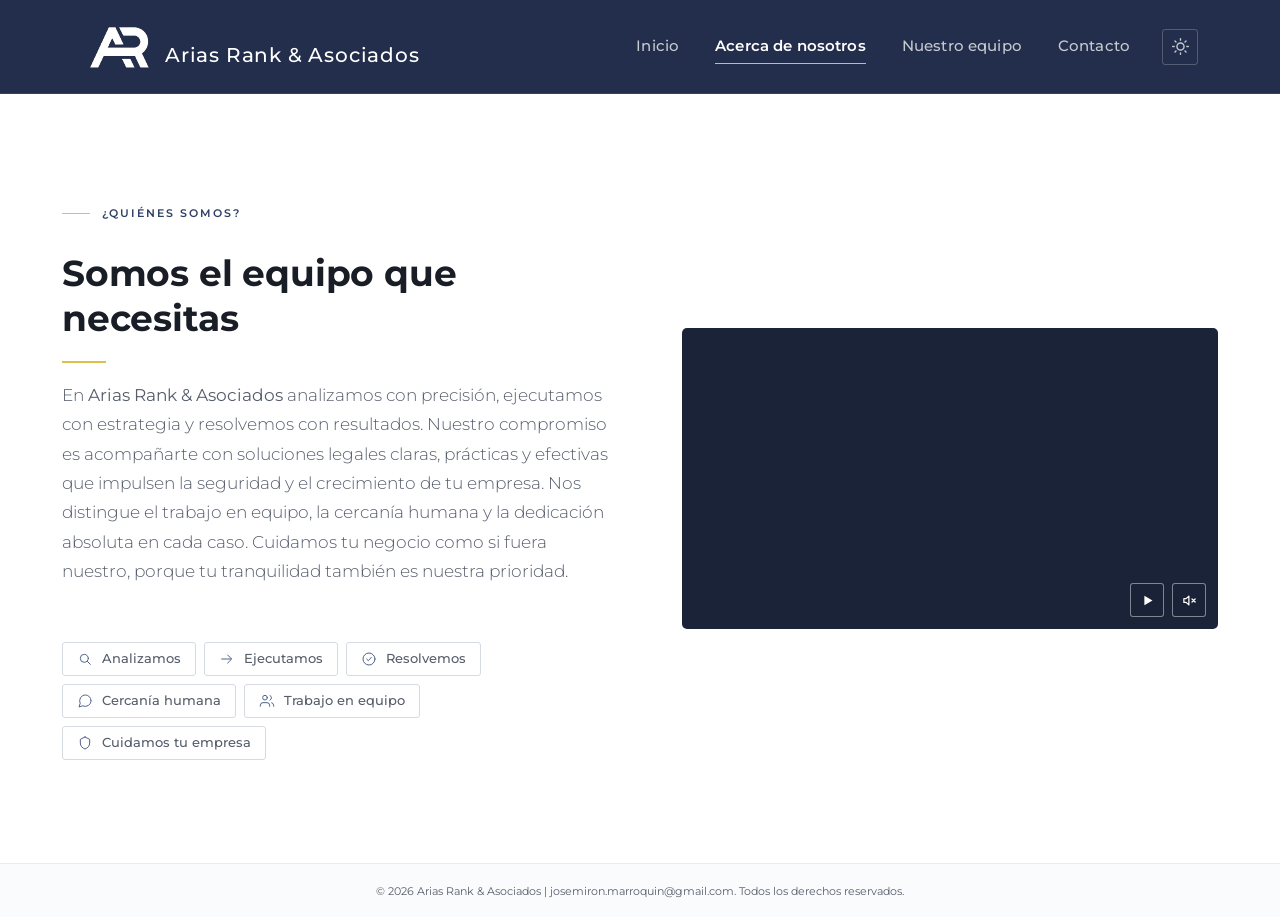
==== about/index.html @ 0b474761 "Primera versión del website tras correcciones iniciales y posteriores" ====
<!DOCTYPE html><html lang="es" data-theme="light" data-astro-cid-sckkx6r4> <head><meta charset="UTF-8"><meta name="viewport" content="width=device-width, initial-scale=1"><link rel="icon" type="image/svg+xml" href="/favicon.svg"><meta name="generator" content="Astro v5.18.2"><title>Arias Rank &amp; Asociados</title><link href="https://cdn.jsdelivr.net/npm/bootstrap@5.3.7/dist/css/bootstrap.min.css" rel="stylesheet" integrity="sha384-LN+7fdVzj6u52u30Kp6M/trliBMCMKTyK833zpbD+pXdCLuTusPj697FH4R/5mcr" crossorigin="anonymous"><link rel="stylesheet" href="https://cdnjs.cloudflare.com/ajax/libs/font-awesome/5.15.4/css/all.min.css"><link rel="stylesheet" href="/style.css"><!--
			Tema: LIGHT por defecto, siempre.
			Solo se cambia a dark si el usuario lo eligió explícitamente antes.
			No se consulta prefers-color-scheme a propósito.
		--><script>
			(function () {
				try {
					if (localStorage.getItem('theme') === 'dark') {
						document.documentElement.setAttribute('data-theme', 'dark');
					}
				} catch (e) { /* almacenamiento bloqueado: se queda en light */ }
			})();
		</script><style>html,body{margin:0;width:100%}
</style></head> <body data-astro-cid-sckkx6r4> <a class="skip-link" href="#contenido" data-astro-cid-sckkx6r4>Saltar al contenido</a> <div class="wrapper" data-astro-cid-sckkx6r4> <div id="contenido" data-astro-cid-sckkx6r4>  <nav class="navbar navbar-expand-lg p-1 navbar-dark"> <div class="container"> <a href="/" class="d-flex align-items-center justify-content-center navbar-brand fs-5"> <img src="/logo_w.svg" alt="Arias Rank Logo" class="img-fluid" width="75" height="75"> <p class="mt-3 ms-2">Arias Rank & Asociados</p> </a> <button class="navbar-toggler" type="button" data-bs-toggle="collapse" data-bs-target="#navbarSupportedContent" aria-controls="navbarSupportedContent" aria-expanded="false" aria-label="Toggle navigation"> <span class="navbar-toggler-icon"></span> </button> <div class="collapse navbar-collapse" id="navbarSupportedContent"> <ul class="navbar-nav ms-auto align-items-center"> <li class="nav-item"> <a class="nav-link " href="/">Inicio</a> </li> <li class="nav-item"> <a class="nav-link active" href="/about">Acerca de nosotros</a> </li> <li class="nav-item"> <a class="nav-link " href="/team">Nuestro equipo</a> </li> <li class="nav-item"> <a class="nav-link " href="/contact-us">Contacto</a> </li> <li class="nav-item"> <button class="theme-toggle" aria-label="Cambiar a tema oscuro" title="Cambiar tema" type="button"> <svg class="icon-sun" viewBox="0 0 24 24" fill="none" stroke="currentColor" stroke-width="2" stroke-linecap="round"> <circle cx="12" cy="12" r="5"></circle><path d="M12 1v2M12 21v2M4.22 4.22l1.42 1.42M18.36 18.36l1.42 1.42M1 12h2M21 12h2M4.22 19.78l1.42-1.42M18.36 5.64l1.42-1.42"></path> </svg> <svg class="icon-moon" viewBox="0 0 24 24" fill="none" stroke="currentColor" stroke-width="2" stroke-linecap="round"> <path d="M21 12.79A9 9 0 1 1 11.21 3 7 7 0 0 0 21 12.79z"></path> </svg> </button> </li> </ul> </div> </div> </nav> <div id="quienes-somos" class="about" aria-labelledby="about-title" role="region"> <div class="container grid about-grid"> <!-- Copy --> <div class="about-copy anim-hidden anim-hidden-slide-left"> <span class="pill mb-3" aria-label="Sección ¿Quiénes somos?">¿Quiénes somos?</span> <h2 id="about-title" class="h2 fw-bold">Somos el equipo que necesitas</h2> <div class="stack"> <p class="lead">
En <strong>Arias Rank &amp; Asociados</strong> analizamos con precisión, ejecutamos con estrategia y resolvemos con resultados. Nuestro compromiso es acompañarte con soluciones legales claras, prácticas y efectivas que impulsen la seguridad y el crecimiento de tu empresa. Nos distingue el trabajo en equipo, la cercanía humana y la dedicación absoluta en cada caso. Cuidamos tu negocio como si fuera nuestro, porque tu tranquilidad también es nuestra prioridad.
</p> <div class="chips anim-stagger" aria-label="Nuestros valores"> <span class="chip"> <!-- Lupa: examen, escrutinio --> <svg class="icon" viewBox="0 0 24 24" fill="none" stroke="currentColor" stroke-width="2" stroke-linecap="round" stroke-linejoin="round" aria-hidden="true"><circle cx="11" cy="11" r="6"></circle><path d="m20 20-4.35-4.35"></path></svg>
Analizamos
</span> <span class="chip"> <!-- Flecha que avanza: puesta en marcha --> <svg class="icon" viewBox="0 0 24 24" fill="none" stroke="currentColor" stroke-width="2" stroke-linecap="round" stroke-linejoin="round" aria-hidden="true"><path d="M4 12h14M13 6l6 6-6 6"></path></svg>
Ejecutamos
</span> <span class="chip"> <!-- Visto en círculo: asunto cerrado --> <svg class="icon" viewBox="0 0 24 24" fill="none" stroke="currentColor" stroke-width="2" stroke-linecap="round" stroke-linejoin="round" aria-hidden="true"><circle cx="12" cy="12" r="9"></circle><path d="m8.5 12 2.5 2.5 4.5-5"></path></svg>
Resolvemos
</span> <span class="chip"> <!-- Diálogo: escucha y trato directo --> <svg class="icon" viewBox="0 0 24 24" fill="none" stroke="currentColor" stroke-width="2" stroke-linecap="round" stroke-linejoin="round" aria-hidden="true"><path d="M21 11.5a8.38 8.38 0 0 1-.9 3.8 8.5 8.5 0 0 1-7.6 4.7 8.38 8.38 0 0 1-3.8-.9L3 21l1.9-5.7a8.38 8.38 0 0 1-.9-3.8 8.5 8.5 0 0 1 4.7-7.6 8.38 8.38 0 0 1 3.8-.9h.5a8.48 8.48 0 0 1 8 8z"></path></svg>
Cercanía humana
</span> <span class="chip"> <!-- Dos figuras: equipo --> <svg class="icon" viewBox="0 0 24 24" fill="none" stroke="currentColor" stroke-width="2" stroke-linecap="round" stroke-linejoin="round" aria-hidden="true"><path d="M16 20v-1.5a4 4 0 0 0-4-4H6a4 4 0 0 0-4 4V20"></path><circle cx="9" cy="7" r="3.5"></circle><path d="M22 20v-1.5a4 4 0 0 0-3-3.87"></path><path d="M16.5 3.7a4 4 0 0 1 0 7.1"></path></svg>
Trabajo en equipo
</span> <span class="chip"> <!-- Escudo: resguardo del negocio --> <svg class="icon" viewBox="0 0 24 24" fill="none" stroke="currentColor" stroke-width="2" stroke-linecap="round" stroke-linejoin="round" aria-hidden="true"><path d="M12 3l7 3.5V12c0 4.5-3 7.6-7 9-4-1.4-7-4.5-7-9V6.5L12 3z"></path></svg>
Cuidamos tu empresa
</span> </div> </div> </div> <!-- Media (vídeo institucional) --> <div class="about-media ms-3 anim-hidden anim-hidden-slide-right"> <figure class="frame frame--video"> <!-- Sin `autoplay`: lo arranca el observador sólo cuando la
                         sección está a la vista (ver script al pie). --> <video class="about-video" src="/media/VIDEO_WEBSITE_AR.mp4" width="1920" height="1080" muted loop playsinline preload="metadata" aria-label="Vídeo de presentación de Arias Rank & Asociados">
Tu navegador no admite la reproducción de vídeo.
</video> <div class="video-controls"> <button type="button" class="video-btn" data-video-play aria-label="Pausar vídeo"> <svg class="icon-pause" viewBox="0 0 24 24" fill="none" stroke="currentColor" stroke-width="2" stroke-linecap="round" aria-hidden="true"><path d="M9 5v14M15 5v14"></path></svg> <svg class="icon-play" viewBox="0 0 24 24" fill="currentColor" aria-hidden="true"><path d="M7 4.5v15l13-7.5z"></path></svg> </button> <button type="button" class="video-btn" data-video-sound aria-pressed="false" aria-label="Activar sonido"> <svg class="icon-sound-off" viewBox="0 0 24 24" fill="none" stroke="currentColor" stroke-width="2" stroke-linecap="round" stroke-linejoin="round" aria-hidden="true"><path d="M11 5 6.5 9H3v6h3.5L11 19z"></path><path d="m16 9.5 5 5M21 9.5l-5 5"></path></svg> <svg class="icon-sound-on" viewBox="0 0 24 24" fill="none" stroke="currentColor" stroke-width="2" stroke-linecap="round" stroke-linejoin="round" aria-hidden="true"><path d="M11 5 6.5 9H3v6h3.5L11 19z"></path><path d="M15.5 9a4 4 0 0 1 0 6"></path><path d="M18.5 6.5a8 8 0 0 1 0 11"></path></svg> </button> </div> </figure> </div> </div> </div>  </div> <footer class="footer mt-auto"> <div class="container text-center p-3"> <small>&copy; 2026 Arias Rank & Asociados | josemiron.marroquin@gmail.com. Todos los derechos reservados.</small> </div> </footer> </div> <button class="back-to-top" type="button" aria-label="Volver arriba" data-astro-cid-sckkx6r4> <svg viewBox="0 0 24 24" fill="none" stroke="currentColor" stroke-width="2.2" stroke-linecap="round" stroke-linejoin="round" aria-hidden="true" data-astro-cid-sckkx6r4> <path d="M12 19V5M5 12l7-7 7 7" data-astro-cid-sckkx6r4></path> </svg> </button> <script src="https://cdn.jsdelivr.net/npm/@popperjs/core@2.11.8/dist/umd/popper.min.js" integrity="sha384-I7E8VVD/ismYTF4hNIPjVp/Zjvgyol6VFvRkX/vR+Vc4jQkC+hVqc2pM8ODewa9r" crossorigin="anonymous"></script> <script src="https://cdn.jsdelivr.net/npm/bootstrap@5.3.7/dist/js/bootstrap.min.js" integrity="sha384-7qAoOXltbVP82dhxHAUje59V5r2YsVfBafyUDxEdApLPmcdhBPg1DKg1ERo0BZlK" crossorigin="anonymous"></script> </body> <script type="module">const c={"anim-hidden-fade-in":"anim-fade-in","anim-hidden-fade-up":"anim-fade-up","anim-hidden-fade-down":"anim-fade-down","anim-hidden-slide-left":"anim-slide-left","anim-hidden-slide-right":"anim-slide-right","anim-hidden-scale-in":"anim-scale-in","anim-hidden-blur-in":"anim-blur-in"},s=new IntersectionObserver(t=>{t.forEach(i=>{if(!i.isIntersecting)return;const e=i.target;e.classList.contains("animate-section")&&(e.classList.add("animate-fading"),e.classList.remove("animate-section"));for(const[a,r]of Object.entries(c))if(e.classList.contains(a)){e.classList.remove(a,"anim-hidden"),e.classList.add(r);break}e.classList.contains("anim-stagger")&&e.classList.add("anim-active"),s.unobserve(e)})},{threshold:.1,rootMargin:"0px 0px -40px 0px"});document.querySelectorAll('.animate-section, [class*="anim-hidden"], .anim-stagger').forEach(t=>s.observe(t));document.querySelectorAll(".theme-toggle").forEach(t=>{t.addEventListener("click",()=>{const i=document.documentElement,e=i.getAttribute("data-theme")==="dark"?"light":"dark";i.setAttribute("data-theme",e);try{localStorage.setItem("theme",e)}catch{}t.setAttribute("aria-label",e==="dark"?"Cambiar a tema claro":"Cambiar a tema oscuro")})});const o=document.querySelector(".back-to-top");let n=!1;function d(){o?.classList.toggle("is-visible",window.scrollY>600),n=!1}window.addEventListener("scroll",()=>{n||(n=!0,requestAnimationFrame(d))},{passive:!0});d();o?.addEventListener("click",()=>{const t=window.matchMedia("(prefers-reduced-motion: reduce)").matches;window.scrollTo({top:0,behavior:t?"auto":"smooth"})});</script> </html>  <script type="module">const t=document.querySelector(".frame--video"),e=t?.querySelector("video"),o=t?.querySelector("[data-video-play]"),s=t?.querySelector("[data-video-sound]");if(t&&e&&o&&s){let a=matchMedia("(prefers-reduced-motion: reduce)").matches;a&&e.addEventListener("loadedmetadata",()=>{e.paused&&(e.currentTime=.1)},{once:!0});const d=()=>{t.classList.toggle("is-paused",e.paused),o.setAttribute("aria-label",e.paused?"Reproducir vídeo":"Pausar vídeo")};e.addEventListener("play",d),e.addEventListener("pause",d),o.addEventListener("click",()=>{a=!e.paused,e.paused?e.play().catch(()=>{}):e.pause()}),s.addEventListener("click",()=>{e.muted=!e.muted,e.loop=e.muted,t.classList.toggle("is-unmuted",!e.muted),s.setAttribute("aria-pressed",String(!e.muted)),s.setAttribute("aria-label",e.muted?"Activar sonido":"Silenciar vídeo"),!e.muted&&e.paused&&(a=!1,e.play().catch(()=>{}))}),new IntersectionObserver(i=>{for(const r of i)r.isIntersecting&&!a?e.play().catch(()=>{}):!r.isIntersecting&&!e.paused&&e.pause()},{threshold:.25}).observe(e),d()}</script>
---- style.css ----
@import url('https://fonts.googleapis.com/css2?family=Montserrat:ital,wght@0,100..900;1,100..900&display=swap');

/* ═══════════════════════════════════════════════════════════════
   ARIAS RANK & ASOCIADOS
   Registro: institucional, sobrio, minimalista.
   Marca inmutable: Montserrat · Navy #2e3f66 · Gold #ddc04c

   Principios:
   · La jerarquía la construye la tipografía y el espacio, no el color.
   · El dorado es un filete de acento, nunca un relleno ni un brillo.
   · Bordes de 1px antes que sombras. Sombras: mínimas y funcionales.
   · Movimiento: solo fundido con desplazamiento corto. Sin rebotes,
     sin escalas, sin rotaciones, sin barridos.
   ═══════════════════════════════════════════════════════════════ */

:root {
    /* ── Navy (derivada de #2e3f66 / #222e4b) ── */
    --navy-50:  #f2f4f8;
    --navy-100: #e4e8f0;
    --navy-200: #c8d0e0;
    --navy-300: #a3aec6;
    --navy-400: #7383a5;
    --navy-500: #4f6289;
    --navy-600: #2e3f66;  /* PRIMARY — marca */
    --navy-700: #283757;
    --navy-800: #222e4b;  /* NAVY — marca */
    --navy-900: #1a2338;
    --navy-950: #121826;

    /* ── Gold (derivada de #ddc04c) — uso restringido a filetes ── */
    --gold-200: #f0e3ad;
    --gold-300: #e7d47f;
    --gold-400: #ddc04c;  /* TERTIARY — marca */
    --gold-500: #c3a838;
    --gold-600: #a08a2c;

    /* ── Neutrales ── */
    --gray-50:  #fafbfc;
    --gray-100: #f4f6f8;
    --gray-200: #e8ebef;
    --gray-300: #d6dae1;
    --gray-400: #a8aeba;
    --gray-500: #737a88;
    --gray-600: #565d6b;
    --gray-700: #3f4653;
    --gray-800: #2a303b;
    --gray-900: #191d26;

    /* ── Aliases de marca ── */
    --primary:   var(--navy-600);
    --secondary: #949599;
    --tertiary:  var(--gold-400);
    --navy:      var(--navy-800);
    --constrast: #f4efeb;

    /* ── Superficies ── */
    --bg:          #ffffff;
    --bg-alt:      var(--gray-50);
    --bg-soft:     var(--gray-100);
    --card:        #ffffff;
    --card-raised: #ffffff;
    --card-border: var(--gray-200);
    --card-hover-border: var(--navy-300);
    --rule:        var(--gray-200);

    /* ── Texto ── */
    --ink:        var(--gray-900);
    --ink-soft:   var(--gray-600);
    --muted:      var(--gray-500);
    --primary-ink: #ffffff;

    /* ── Acentos ── */
    --pill-ink:    var(--navy-600);
    --accent-ink:  var(--navy-600);
    --accent-line: var(--gold-400);
    --chip-bg:     transparent;
    --chip-border: var(--gray-300);
    --caption-bg:    rgba(255, 255, 255, .94);
    --caption-color: var(--gray-800);
    --footer-bg:  var(--gray-50);
    --footer-ink: var(--gray-600);

    /* ── Sombras: discretas, solo donde hay elevación real ── */
    --shadow-xs: 0 1px 2px rgba(25, 29, 38, .04);
    --shadow-sm: 0 1px 3px rgba(25, 29, 38, .06);
    --shadow:    0 2px 8px rgba(25, 29, 38, .07);
    --shadow-md: 0 4px 14px rgba(25, 29, 38, .08);
    --shadow-lg: 0 8px 24px rgba(25, 29, 38, .10);
    --shadow-xl: 0 14px 36px rgba(25, 29, 38, .12);
    --overlay-shadow: var(--shadow-lg);

    /* ── Navbar / secciones: superficies planas ── */
    --navbar-bg: var(--navy-800);
    --navbar-shadow: none;
    --gradient-section: none;
    --gradient-gold: linear-gradient(90deg, var(--gold-400), var(--gold-500));

    /* ── Foco ── */
    --ring: rgba(46, 63, 102, .45);

    /* ── Geometría: radios contenidos = registro formal ── */
    --radius-sm: 3px;
    --radius:    5px;
    --radius-lg: 6px;
    --radius-pill: 3px;
    --container: 1180px;
    --space: clamp(20px, 4vw, 40px);

    /* ── Movimiento: curvas neutras, sin sobreimpulso ── */
    --ease:   cubic-bezier(.4, 0, .2, 1);
    --t-fast: .15s;
    --t:      .25s;
    --t-slow: .4s;

    color-scheme: light;
}

/* ═══════════════════════════════════════════════════════════════
   TEMA OSCURO — solo por elección explícita del usuario.
   El sitio arranca SIEMPRE en claro.
   ═══════════════════════════════════════════════════════════════ */
[data-theme="dark"] {
    --bg:          var(--navy-950);
    --bg-alt:      #171d2c;
    --bg-soft:     #1c2333;
    --card:        #171d2c;
    --card-raised: #1c2333;
    --card-border: #2b3345;
    --card-hover-border: var(--navy-500);
    --rule:        #2b3345;

    --ink:      #e6e8ed;
    --ink-soft: #aeb5c2;
    --muted:    #848b99;

    --secondary: #7c8091;

    --pill-ink:   var(--gold-300);
    --accent-ink: var(--gold-300);
    --chip-border: #2b3345;
    --caption-bg:    rgba(18, 24, 38, .94);
    --caption-color: #e6e8ed;
    --footer-bg:  #141a27;
    --footer-ink: #aeb5c2;

    --shadow-xs: 0 1px 2px rgba(0, 0, 0, .28);
    --shadow-sm: 0 1px 3px rgba(0, 0, 0, .34);
    --shadow:    0 2px 8px rgba(0, 0, 0, .40);
    --shadow-md: 0 4px 14px rgba(0, 0, 0, .46);
    --shadow-lg: 0 8px 24px rgba(0, 0, 0, .52);
    --shadow-xl: 0 14px 36px rgba(0, 0, 0, .58);

    --navbar-bg: #0f1420;
    --ring: rgba(221, 192, 76, .5);

    color-scheme: dark;
}

/* ═══════════════════════════════════════════════════════════════
   BASE
   ═══════════════════════════════════════════════════════════════ */
*,
*::before,
*::after { box-sizing: border-box; }

html {
    scroll-behavior: smooth;
    scroll-padding-top: 100px;
}

body {
    font-family: "Montserrat", sans-serif;
    font-optical-sizing: auto;
    font-style: normal;
    background: var(--bg);
    color: var(--ink);
    line-height: 1.6;
    -webkit-font-smoothing: antialiased;
    transition: background-color var(--t-slow) var(--ease), color var(--t-slow) var(--ease);
}

img { max-width: 100%; height: auto; }

::selection {
    background: var(--navy-100);
    color: var(--navy-900);
}

[data-theme="dark"] ::selection {
    background: var(--navy-700);
    color: #fff;
}

.wrapper {
    min-height: 100vh;
    display: flex;
    flex-direction: column;
}

a:focus-visible,
button:focus-visible,
[tabindex]:focus-visible {
    outline: 2px solid var(--ring);
    outline-offset: 3px;
    border-radius: var(--radius-sm);
}

/* Skip link */
.skip-link {
    position: absolute;
    left: 50%;
    top: -100px;
    transform: translateX(-50%);
    z-index: 2000;
    background: var(--navy-800);
    color: #fff;
    padding: 12px 22px;
    border-radius: 0 0 var(--radius-sm) var(--radius-sm);
    font: 600 14px/1 "Montserrat", sans-serif;
    text-decoration: none;
    transition: top var(--t) var(--ease);
}

.skip-link:focus { top: 0; color: #fff; }

/* ═══════════════════════════════════════════════════════════════
   NAVBAR — superficie plana, filete inferior discreto
   ═══════════════════════════════════════════════════════════════ */
.navbar {
    position: sticky;
    top: 0;
    z-index: 1030;
    background: var(--navbar-bg);
    border-bottom: 1px solid rgba(255, 255, 255, .09);
    transition: background-color var(--t) var(--ease);
}

.navbar-brand {
    transition: opacity var(--t) var(--ease);
}

.navbar-brand:hover { opacity: .82; }

.navbar-brand p {
    font-weight: 500;
    letter-spacing: .04em;
    color: #fff;
    margin-bottom: 0;
}

.nav-link {
    position: relative;
    margin: 0 2px;
    padding: 10px 16px !important;
    font-size: 14.5px;
    font-weight: 500;
    letter-spacing: .01em;
    color: rgba(255, 255, 255, .74) !important;
    border-radius: 0;
    transition: color var(--t) var(--ease);
}

.nav-link:hover { color: #fff !important; }

/* Subrayado dorado: 1px, sin desplazamientos ni sombras */
.nav-link::after {
    content: '';
    position: absolute;
    left: 16px;
    right: 16px;
    bottom: 4px;
    height: 1px;
    background: var(--gold-400);
    transform: scaleX(0);
    transform-origin: 0 50%;
    transition: transform var(--t) var(--ease);
}

.nav-link:hover::after { transform: scaleX(1); }

.nav-link.active {
    color: #fff !important;
    font-weight: 600;
}

.nav-link.active::after { transform: scaleX(1); }

.navbar-toggler {
    border: none;
    padding: 4px 8px;
}

.navbar-toggler:focus {
    box-shadow: 0 0 0 2px rgba(255, 255, 255, .28);
}

/* ── Theme toggle: discreto ── */
.theme-toggle {
    appearance: none;
    background: transparent;
    border: 1px solid rgba(255, 255, 255, .22);
    border-radius: var(--radius-sm);
    width: 36px;
    height: 36px;
    cursor: pointer;
    display: inline-flex;
    align-items: center;
    justify-content: center;
    color: rgba(255, 255, 255, .74);
    margin-left: 14px;
    flex-shrink: 0;
    transition: color var(--t) var(--ease), border-color var(--t) var(--ease);
}

.theme-toggle:hover {
    color: #fff;
    border-color: rgba(255, 255, 255, .45);
}

.theme-toggle svg { width: 17px; height: 17px; }

.theme-toggle .icon-moon { display: none; }
.theme-toggle .icon-sun  { display: block; }

[data-theme="dark"] .theme-toggle .icon-moon { display: block; }
[data-theme="dark"] .theme-toggle .icon-sun  { display: none; }

@media (max-width: 991px) {
    .theme-toggle { margin: 12px 0 6px; }
}

/* ═══════════════════════════════════════════════════════════════
   HERO — velo navy sólido, sin texturas ni viñetas
   ═══════════════════════════════════════════════════════════════ */
.hero-header {
    display: flex;
    flex-direction: column;
    align-items: center;
    justify-content: center;
    position: relative;
    height: calc(100vh - 92px);
    min-height: 480px;
    background-image:
        linear-gradient(rgba(26, 35, 56, .84), rgba(26, 35, 56, .84)),
        url("/images/hero-img-2.jpg");
    background-size: cover;
    background-position: center;
    color: #fff;
    text-align: center;
    padding: var(--space);
    line-height: 1.3;
}

.hero-header h1 {
    font-size: clamp(2rem, 4.6vw, 3.1rem);
    font-weight: 600;
    letter-spacing: .005em;
    margin: 0;
    opacity: 0;
    animation: arFadeUp .7s var(--ease) forwards;
}

/* Filete dorado entre título y bajada: se dibuja de dentro hacia fuera */
.hero-header h1::after {
    content: '';
    display: block;
    width: 52px;
    height: 2px;
    margin: 26px auto 22px;
    background: var(--gold-400);
    transform: scaleX(0);
    transform-origin: center;
    animation: arRuleIn .55s var(--ease) .3s forwards;
}

/* Lema: pasa de antetítulo a segunda voz del hero.
   El tracking amplio es la firma tipográfica de la marca, así que la
   entrada lo asienta en lugar de desplazar el bloque. */
.hero-tagline {
    --track: .34em;
    display: block;
    color: rgba(255, 255, 255, .88);
    font-size: clamp(1rem, 2.6vw, 1.6rem);
    font-weight: 500;
    letter-spacing: var(--track);
    text-transform: uppercase;
    /* El tracking deja un hueco tras la última letra: al centrar, el texto
       se ve corrido a la izquierda medio espacio. Se compensa. */
    text-indent: calc(var(--track) / 2);
    opacity: 0;
    animation: arTaglineIn .8s var(--ease) .45s forwards;
}

/* Sólo fundido: un `transform` con fill-mode forwards congelaría el
   translateY del hover del botón. */
.hero-header .btnIndexInfo {
    opacity: 0;
    animation: arFadeIn .6s var(--ease) .8s forwards;
}

/* Botón hero: relleno sólido en hover, sin brillos */
.btnIndexInfo {
    display: inline-block;
    padding: 15px 34px;
    border: 1px solid rgba(255, 255, 255, .55);
    border-radius: var(--radius-sm);
    color: #fff;
    text-decoration: none;
    font-size: 14px;
    font-weight: 600;
    letter-spacing: .06em;
    text-transform: uppercase;
    transition: background-color var(--t) var(--ease), color var(--t) var(--ease),
                border-color var(--t) var(--ease);
}

.btnIndexInfo {
    transition: background-color var(--t) var(--ease), color var(--t) var(--ease),
                border-color var(--t) var(--ease), transform var(--t-fast) var(--ease);
}

.btnIndexInfo:hover {
    background: #fff;
    color: var(--navy-800);
    border-color: #fff;
    transform: translateY(-1px);
}

.btnIndexInfo:active { transform: translateY(0); }

/* ═══════════════════════════════════════════════════════════════
   ANIMACIONES — únicamente fundido con desplazamiento corto.
   Los nombres se conservan para no romper el marcado existente,
   pero todos resuelven a un movimiento sobrio.
   ═══════════════════════════════════════════════════════════════ */
.anim-hidden { opacity: 0; }

.anim-fade-in    { animation: arFadeIn .6s var(--ease) forwards; }
.anim-fade-up    { animation: arFadeUp .6s var(--ease) forwards; }
.anim-fade-down  { animation: arFadeDown .6s var(--ease) forwards; }
.anim-slide-left { animation: arFadeLeft .6s var(--ease) forwards; }
.anim-slide-right{ animation: arFadeRight .6s var(--ease) forwards; }
.anim-scale-in   { animation: arFadeUp .6s var(--ease) forwards; }
.anim-blur-in    { animation: arFadeUp .6s var(--ease) forwards; }

@keyframes arFadeIn    { from { opacity: 0; } to { opacity: 1; } }
@keyframes arFadeUp    { from { opacity: 0; transform: translateY(10px); }  to { opacity: 1; transform: none; } }
@keyframes arFadeDown  { from { opacity: 0; transform: translateY(-10px); } to { opacity: 1; transform: none; } }
@keyframes arFadeLeft  { from { opacity: 0; transform: translateX(-14px); } to { opacity: 1; transform: none; } }
@keyframes arFadeRight { from { opacity: 0; transform: translateX(14px); }  to { opacity: 1; transform: none; } }

/* Entrada del hero */
@keyframes arRuleIn    { from { transform: scaleX(0); } to { transform: scaleX(1); } }
@keyframes arTaglineIn {
    from { opacity: 0; letter-spacing: calc(var(--track) + .18em); }
    to   { opacity: 1; letter-spacing: var(--track); }
}

/* Escalonado breve */
.anim-stagger > * { opacity: 0; }

.anim-stagger.anim-active > * { animation: arFadeUp .55s var(--ease) forwards; }

.anim-stagger.anim-active > *:nth-child(1) { animation-delay: 0s; }
.anim-stagger.anim-active > *:nth-child(2) { animation-delay: .05s; }
.anim-stagger.anim-active > *:nth-child(3) { animation-delay: .10s; }
.anim-stagger.anim-active > *:nth-child(4) { animation-delay: .15s; }
.anim-stagger.anim-active > *:nth-child(5) { animation-delay: .20s; }
.anim-stagger.anim-active > *:nth-child(6) { animation-delay: .25s; }
.anim-stagger.anim-active > *:nth-child(7) { animation-delay: .30s; }
.anim-stagger.anim-active > *:nth-child(8) { animation-delay: .35s; }

/* Legacy */
.animate-section { opacity: 0; }
.animate-fading  { animation: arFadeIn .5s var(--ease) forwards; }
.animate-top     { animation: arFadeDown .6s var(--ease) forwards; }

/* ═══════════════════════════════════════════════════════════════
   TIPOGRAFÍA
   ═══════════════════════════════════════════════════════════════ */
.grid { display: grid; gap: clamp(28px, 4vw, 56px); }

/* Antetítulo editorial: versalitas con filete dorado */
.pill {
    display: inline-flex;
    align-items: center;
    gap: 12px;
    padding: 0;
    background: none;
    border: 0;
    border-radius: 0;
    color: var(--pill-ink);
    font: 600 11px/1.2 "Montserrat", sans-serif;
    letter-spacing: .18em;
    text-transform: uppercase;
}

.pill::before {
    content: '';
    width: 28px;
    height: 1px;
    background: var(--gold-400);
}

.h1 {
    font: 600 clamp(1.75rem, 3.4vw, 2.55rem)/1.22 "Montserrat", sans-serif;
    letter-spacing: -.005em;
    margin: 1.1rem 0 .5rem;
    color: var(--ink);
}

.h2 {
    font: 600 clamp(1.6rem, 3vw, 2.25rem)/1.25 "Montserrat", sans-serif;
    letter-spacing: -.005em;
    margin: .9rem 0 .4rem;
    color: var(--ink);
}

/* Filete dorado bajo títulos de sección */
.intro .h2 {
    position: relative;
    padding-bottom: 22px;
}

.intro .h2::after {
    content: '';
    position: absolute;
    bottom: 0;
    left: 50%;
    transform: translateX(-50%);
    width: 44px;
    height: 2px;
    background: var(--gold-400);
}

.about-copy .h2 {
    position: relative;
    padding-bottom: 22px;
}

.about-copy .h2::after {
    content: '';
    position: absolute;
    bottom: 0;
    left: 0;
    width: 44px;
    height: 2px;
    background: var(--gold-400);
}

.sub,
.lead {
    color: var(--ink-soft);
    font-size: clamp(15.5px, 1.5vw, 16.5px);
    line-height: 1.78;
    max-width: 62ch;
}

/* Listado: marcador de filete, sin iconografía decorativa */
.bullets {
    margin: 22px 0 24px;
    padding-left: 0;
    list-style: none;
}

.bullets li {
    position: relative;
    margin: .6rem 0;
    padding-left: 22px;
    color: var(--ink-soft);
    font-size: 15px;
}

.bullets li::before {
    content: '';
    position: absolute;
    left: 0;
    top: .72em;
    width: 10px;
    height: 1px;
    background: var(--gold-500);
}

.trust {
    margin-top: clamp(24px, 3vw, 34px);
    padding-top: 18px;
    border-top: 1px solid var(--rule);
    color: var(--muted);
    font: 400 12.5px/1.6 "Montserrat", sans-serif;
}

/* ═══════════════════════════════════════════════════════════════
   BOTONES — planos, transición de color únicamente
   ═══════════════════════════════════════════════════════════════ */
.ctas {
    display: flex;
    flex-wrap: wrap;
    gap: 12px;
    margin-top: 30px;
}

.custom-btn {
    appearance: none;
    border: 1px solid transparent;
    border-radius: var(--radius-sm);
    padding: 13px 26px;
    font: 600 13px/1 "Montserrat", sans-serif;
    letter-spacing: .06em;
    text-transform: uppercase;
    cursor: pointer;
    text-decoration: none;
    display: inline-flex;
    align-items: center;
    gap: 10px;
    transition: background-color var(--t) var(--ease), color var(--t) var(--ease),
                border-color var(--t) var(--ease), transform var(--t-fast) var(--ease);
}

/* Elevación de 1px: se percibe como tacto, no como movimiento */
.custom-btn:hover { transform: translateY(-1px); }
.custom-btn:active { transform: translateY(0); }

.custom-btn:focus-visible {
    outline: 2px solid var(--ring);
    outline-offset: 3px;
}

.custom-btn .chev {
    width: 14px;
    height: 14px;
    transition: transform var(--t) var(--ease);
}

/* El chevron avanza: refuerza la dirección del enlace */
.custom-btn:hover .chev { transform: translateX(3px); }

.custom-btn-primary {
    background: var(--navy-600);
    color: #fff;
}

.custom-btn-primary:hover {
    background: var(--navy-800);
    color: #fff;
}

.custom-btn-outline {
    background: transparent;
    color: var(--ink);
    border-color: var(--gray-300);
}

.custom-btn-outline:hover {
    background: transparent;
    color: var(--navy-600);
    border-color: var(--navy-600);
}

[data-theme="dark"] .custom-btn-outline:hover {
    color: #fff;
    border-color: var(--navy-400);
}

.custom-btn-outline-secondary {
    background: transparent;
    color: var(--ink);
    border-color: var(--gray-300);
}

.custom-btn-outline-secondary:hover {
    background: transparent;
    color: var(--gold-600);
    border-color: var(--gold-400);
}

[data-theme="dark"] .custom-btn-outline-secondary:hover { color: var(--gold-300); }

/* ═══════════════════════════════════════════════════════════════
   CHIPS — etiquetas sobrias
   ═══════════════════════════════════════════════════════════════ */
.chips {
    display: flex;
    flex-wrap: wrap;
    gap: 8px;
    margin-top: 26px;
}

.chip {
    display: inline-flex;
    align-items: center;
    gap: 9px;
    padding: 8px 14px;
    background: var(--chip-bg);
    border: 1px solid var(--chip-border);
    border-radius: var(--radius-sm);
    font: 500 12.5px/1 "Montserrat", sans-serif;
    color: var(--ink-soft);
    transition: border-color var(--t) var(--ease), color var(--t) var(--ease),
                background-color var(--t) var(--ease);
}

.chip:hover {
    border-color: var(--navy-400);
    background: var(--bg-alt);
    color: var(--ink);
}

.icon {
    width: 16px;
    height: 16px;
    flex: 0 0 16px;
    color: var(--navy-500);
    stroke-width: 1.5;
}

[data-theme="dark"] .icon { color: var(--navy-300); }

.badge {
    display: inline-flex;
    align-items: center;
    gap: 8px;
    font: 600 11px/1 "Montserrat", sans-serif;
    letter-spacing: .12em;
    text-transform: uppercase;
    color: var(--navy-600);
    background: none;
    border-radius: 0;
    padding: 0;
}

[data-theme="dark"] .badge { color: var(--gold-300); }

/* ═══════════════════════════════════════════════════════════════
   HERO SERVICES (StartSection)
   ═══════════════════════════════════════════════════════════════ */
.hero-services {
    background: var(--bg);
    color: var(--ink);
    padding: clamp(64px, 8vw, 120px) var(--space);
}

.hero-grid {
    grid-template-columns: 1.06fr .94fr;
    align-items: center;
}

/* ── Lámina de tres fotografías ────────────────────────────────────
   Una lámina editorial, no tres tarjetas sueltas: encabeza una toma
   ancha y debajo la acompañan dos. Los tres originales son 4:3
   apaisados, así que ningún encuadre se lleva a vertical — recortar
   a retrato partiría las figuras por la mitad. */
.hero-collage {
    display: grid;
    /* Reparto desigual a propósito: el 50/50 lee como plantilla */
    grid-template-columns: 1.15fr .85fr;
    /* Juntura fina: las tres piezas deben leerse como una sola pieza */
    gap: 6px;
}

.hero-media .collage-pieza {
    position: relative;
    margin: 0;
    overflow: hidden;
    border-radius: var(--radius);
    background: var(--gray-200);
}

.collage-lead {
    grid-column: 1 / -1;
    aspect-ratio: 16/10;
}

/* La segunda pieza fija la altura de la fila y la tercera la acompaña:
   así el borde inferior queda a ras sin cuadrar alturas a mano. */
.hero-media .collage-pieza:nth-child(2) { aspect-ratio: 4/3; }

.hero-media .collage-pieza img {
    width: 100%;
    height: 100%;
    object-fit: cover;
    display: block;
    border-radius: 0;          /* el radio lo recorta la pieza */
    /* Mismo acercamiento largo y mínimo que el resto de las imágenes */
    transition: transform .7s var(--ease);
}

.hero-media .collage-pieza:hover img { transform: scale(1.02); }

@media (max-width: 980px) {
    .hero-grid { grid-template-columns: 1fr; }
    .hero-media { order: -1; }
}

/* ═══════════════════════════════════════════════════════════════
   ÁREAS DE PRÁCTICA
   Índice numerado sobre retícula de filetes: el registro de un
   sumario jurídico, no de una parrilla de tarjetas.
   ═══════════════════════════════════════════════════════════════ */
.practice {
    max-width: var(--container);
    margin-inline: auto;
    padding: clamp(64px, 8vw, 120px) var(--space);
}

/* Encabezado asimétrico: rompe la monotonía del centrado */
.practice-head {
    display: grid;
    grid-template-columns: minmax(0, .84fr) minmax(0, 1.16fr);
    gap: clamp(28px, 4vw, 64px);
    align-items: start;
    margin-bottom: clamp(48px, 6vw, 76px);
}

.practice-head .h2 {
    position: relative;
    margin: 16px 0 0;
    padding-bottom: 22px;
}

.practice-head .h2::after {
    content: '';
    position: absolute;
    left: 0;
    bottom: 0;
    width: 44px;
    height: 2px;
    background: var(--gold-400);
}

.practice-intro {
    margin: 0;
    color: var(--ink-soft);
    font-size: clamp(15.5px, 1.5vw, 16.5px);
    line-height: 1.8;
    max-width: 60ch;
}

@media (max-width: 900px) {
    .practice-head { grid-template-columns: 1fr; }
}

/* Rótulo de entrada al índice */
.practice-kicker {
    margin: 0 0 18px;
    font: 600 11px/1.2 "Montserrat", sans-serif;
    letter-spacing: .18em;
    text-transform: uppercase;
    color: var(--muted);
}

/* 6 áreas: 3×2 cierra la retícula sin filas incompletas */
.practice-grid {
    display: grid;
    grid-template-columns: repeat(3, minmax(0, 1fr));
    gap: 0;
    border-top: 1px solid var(--rule);
    border-left: 1px solid var(--rule);
}

.practice-card {
    display: flex;
    flex-direction: column;
    padding: 32px 28px 34px;
    border-right: 1px solid var(--rule);
    border-bottom: 1px solid var(--rule);
    transition: background-color var(--t) var(--ease);
}

.practice-card:hover { background: var(--bg-alt); }

/* El ordinal sustituye al icono: más sobrio y da estructura de sumario */
.practice-num {
    font: 600 12px/1 "Montserrat", sans-serif;
    letter-spacing: .1em;
    color: var(--navy-300);
    transition: color var(--t) var(--ease);
}

.practice-card:hover .practice-num { color: var(--gold-500); }

[data-theme="dark"] .practice-num { color: var(--navy-400); }
[data-theme="dark"] .practice-card:hover .practice-num { color: var(--gold-300); }

.practice-name {
    margin: 16px 0 10px;
    font: 600 16px/1.4 "Montserrat", sans-serif;
    color: var(--ink);
}

.practice-desc {
    margin: 0;
    color: var(--ink-soft);
    font-size: 14px;
    line-height: 1.74;
}

/* Nota de cierre: filete dorado al margen, sin relleno */
.practice-note {
    margin: clamp(48px, 6vw, 76px) auto 0;
    max-width: 76ch;
    padding-left: clamp(20px, 2.5vw, 30px);
    border-left: 2px solid var(--gold-400);
}

.practice-note p {
    margin: 0;
    color: var(--ink-soft);
    font-size: 15px;
    line-height: 1.82;
}

@media (max-width: 1000px) {
    .practice-grid { grid-template-columns: repeat(2, minmax(0, 1fr)); }
}

@media (max-width: 620px) {
    .practice-grid { grid-template-columns: 1fr; }
    .practice-card { padding: 26px 22px 28px; }
}

/* ═══════════════════════════════════════════════════════════════
   ABOUT
   ═══════════════════════════════════════════════════════════════ */
.about {
    background: var(--bg);
    color: var(--ink);
    padding: clamp(64px, 8vw, 120px) var(--space);
}

.about .container {
    max-width: var(--container);
    margin-inline: auto;
}

.about .grid { display: grid; gap: clamp(28px, 4vw, 56px); }

.about-grid {
    grid-template-columns: 1fr 1fr;
    align-items: center;
}

.about .lead {
    color: var(--ink-soft);
    max-width: 62ch;
}

.about .muted { color: var(--muted); }

.about .stack {
    display: flex;
    flex-direction: column;
    gap: 14px;
    margin-top: 18px;
}

@media (max-width: 980px) {
    .about-grid { grid-template-columns: 1fr; }
    .about-media { order: -1; }
}

.about-media { position: relative; }

.frame {
    position: relative;
    width: min(560px, 100%);
    margin-left: auto;
    aspect-ratio: 4/3;
    border-radius: var(--radius);
    overflow: hidden;
    background: var(--gray-200);
}

.frame img {
    width: 100%;
    height: 100%;
    object-fit: cover;
    display: block;
    /* Acercamiento largo y de amplitud mínima: se nota al mirar, no al pasar */
    transition: transform .7s var(--ease);
}

.frame:hover img { transform: scale(1.02); }

/* ── Vídeo institucional ──────────────────────────────────────── */
/* El material es 16:9; recortarlo a 4:3 se comería un cuarto del encuadre. */
.frame--video {
    aspect-ratio: 16/9;
    margin: 0;                 /* <figure> trae margen del agente de usuario */
    background: var(--navy-900);
}

.about-video {
    width: 100%;
    height: 100%;
    object-fit: cover;
    display: block;
    transition: transform .7s var(--ease);
}

.frame--video:hover .about-video { transform: scale(1.02); }

/* Mandos discretos: atenuados en reposo, nunca ocultos.
   Un vídeo que arranca solo necesita pausa siempre alcanzable (WCAG 2.2.2),
   y en pantalla táctil no existe el :hover que podría revelarla. */
.video-controls {
    position: absolute;
    right: 12px;
    bottom: 12px;
    display: flex;
    gap: 8px;
    opacity: .78;
    transition: opacity var(--t) var(--ease);
}

.frame--video:hover .video-controls,
.frame--video:focus-within .video-controls,
.frame--video.is-paused .video-controls { opacity: 1; }

.video-btn {
    display: grid;
    place-items: center;
    width: 34px;
    height: 34px;
    padding: 0;
    border: 1px solid rgba(255, 255, 255, .45);
    border-radius: var(--radius-sm);
    background: rgba(26, 35, 56, .55);
    -webkit-backdrop-filter: blur(4px);
    backdrop-filter: blur(4px);
    color: #fff;
    cursor: pointer;
    transition: background-color var(--t) var(--ease), color var(--t) var(--ease),
                border-color var(--t) var(--ease);
}

.video-btn:hover {
    background: #fff;
    border-color: #fff;
    color: var(--navy-800);
}

/* El anillo general se pierde sobre el vídeo: sobre imagen manda el blanco */
.video-btn:focus-visible {
    outline: 2px solid #fff;
    outline-offset: 2px;
}

.video-btn svg { width: 15px; height: 15px; }

/* Cada botón muestra el icono del estado contrario al actual */
.frame--video .icon-play,
.frame--video .icon-sound-on { display: none; }

.frame--video.is-paused .icon-pause { display: none; }
.frame--video.is-paused .icon-play  { display: block; }

.frame--video.is-unmuted .icon-sound-off { display: none; }
.frame--video.is-unmuted .icon-sound-on  { display: block; }

.overlay {
    position: absolute;
    left: -8%;
    bottom: -8%;
    width: 46%;
    aspect-ratio: 4/3;
    border-radius: var(--radius);
    overflow: hidden;
    border: 4px solid var(--bg);
    background: var(--bg-alt);
}

@media (max-width: 980px) {
    .overlay { left: auto; right: 6%; bottom: -10%; width: 50%; }
}

/* ═══════════════════════════════════════════════════════════════
   EQUIPO — fichas separadas por filete horizontal
   ═══════════════════════════════════════════════════════════════ */
.team {
    background: var(--bg);
    color: var(--ink);
    padding: clamp(64px, 8vw, 120px) var(--space);
}

.intro {
    display: grid;
    gap: 14px;
    max-width: 720px;
    margin: 0 auto clamp(48px, 6vw, 80px);
    text-align: center;
}

.intro .lead { margin-inline: auto; }

/* ── Fichas de socio ──────────────────────────────────────────
   Retrato fijo a la izquierda en las cuatro fichas. El zigzag
   alterno lee como parrilla comercial; la repetición constante,
   como un directorio profesional.
   ───────────────────────────────────────────────────────────── */
.socios {
    display: grid;
    gap: 0;
    border-top: 1px solid var(--rule);
}

.socio {
    display: grid;
    grid-template-columns: clamp(190px, 22vw, 260px) minmax(0, 1fr);
    gap: clamp(28px, 4vw, 60px);
    align-items: start;
    padding: clamp(40px, 5vw, 64px) 0;
    border-bottom: 1px solid var(--rule);
}

/* Fichas pares: retrato a la derecha.
   El orden del DOM no cambia (retrato → ficha); solo se reasignan las
   columnas, así el lector de pantalla y el apilado móvil siguen leyendo
   en el mismo orden en las cuatro. */
.socio:nth-child(even) {
    grid-template-columns: minmax(0, 1fr) clamp(190px, 22vw, 260px);
}

.socio:nth-child(even) .socio-retrato {
    grid-column: 2;
    grid-row: 1;
}

.socio:nth-child(even) .socio-ficha {
    grid-column: 1;
    grid-row: 1;
}

@media (max-width: 760px) {
    .socio,
    .socio:nth-child(even) {
        grid-template-columns: 1fr;
        gap: 26px;
    }

    /* Al apilar hay una sola columna: se anula la reasignación */
    .socio:nth-child(even) .socio-retrato,
    .socio:nth-child(even) .socio-ficha {
        grid-column: 1;
        grid-row: auto;
    }
}

/* Retrato vertical 4:5: proporción de ficha, no de fotografía de prensa */
.socio-retrato {
    position: relative;
    aspect-ratio: 4/5;
    overflow: hidden;
    border-radius: var(--radius);
    background: var(--gray-200);
}

@media (max-width: 760px) {
    .socio-retrato {
        width: min(240px, 62%);
        aspect-ratio: 4/5;
    }
}

.socio-retrato img {
    width: 100%;
    height: 100%;
    object-fit: cover;
    display: block;
    transition: transform .7s var(--ease);
}

.socio-retrato:hover img { transform: scale(1.02); }

/* Encuadre vertical por persona */
.socio-retrato.encuadre-high img   { object-position: 50% 18%; }
.socio-retrato.encuadre-up img     { object-position: 50% 32%; }
.socio-retrato.encuadre-center img { object-position: 50% 50%; }

.socio-ficha {
    display: flex;
    flex-direction: column;
}

/* Ordinal: misma familia visual que el índice de áreas de práctica */
.socio-num {
    font: 600 12px/1 "Montserrat", sans-serif;
    letter-spacing: .1em;
    color: var(--navy-300);
}

[data-theme="dark"] .socio-num { color: var(--navy-400); }

.socio-nombre {
    margin: 14px 0 0;
    font: 600 clamp(1.24rem, 2.1vw, 1.45rem)/1.28 "Montserrat", sans-serif;
    letter-spacing: -.008em;
    color: var(--ink);
}

.socio-cargo {
    position: relative;
    margin: 10px 0 0;
    padding-bottom: 20px;
    font: 600 11px/1.2 "Montserrat", sans-serif;
    letter-spacing: .18em;
    text-transform: uppercase;
    color: var(--muted);
}

.socio-cargo::after {
    content: '';
    position: absolute;
    left: 0;
    bottom: 0;
    width: 36px;
    height: 2px;
    background: var(--gold-400);
}

.socio-bio {
    margin-top: 22px;
    max-width: 68ch;
}

.socio-bio p {
    margin: 0 0 1rem;
    color: var(--ink-soft);
    font-size: 14.5px;
    line-height: 1.82;
}

.socio-bio p:last-child { margin-bottom: 0; }

.socio-email {
    position: relative;
    align-self: flex-start;
    margin-top: 24px;
    font: 500 13px/1.2 "Montserrat", sans-serif;
    color: var(--ink-soft);
    text-decoration: none;
    transition: color var(--t) var(--ease);
}

.socio-email::after {
    content: '';
    position: absolute;
    left: 0;
    right: 0;
    bottom: -3px;
    height: 1px;
    background: var(--gold-400);
    transform: scaleX(0);
    transform-origin: 0 50%;
    transition: transform var(--t) var(--ease);
}

.socio-email:hover { color: var(--navy-600); }
.socio-email:hover::after { transform: scaleX(1); }

[data-theme="dark"] .socio-email:hover { color: var(--gold-300); }

.cta-strip {
    display: flex;
    flex-wrap: wrap;
    gap: 12px;
    justify-content: center;
    margin-top: clamp(48px, 6vw, 72px);
}

/* ═══════════════════════════════════════════════════════════════
   FOOTER
   ═══════════════════════════════════════════════════════════════ */
.footer {
    background: var(--footer-bg) !important;
    color: var(--footer-ink);
    border-top: 1px solid var(--rule);
    font-size: 13px;
    transition: background-color var(--t-slow) var(--ease);
}

/* ═══════════════════════════════════════════════════════════════
   BACK TO TOP — discreto
   ═══════════════════════════════════════════════════════════════ */
.back-to-top {
    position: fixed;
    right: 24px;
    bottom: 24px;
    z-index: 1035;
    width: 42px;
    height: 42px;
    display: inline-flex;
    align-items: center;
    justify-content: center;
    border: 1px solid var(--card-border);
    border-radius: var(--radius-sm);
    background: var(--bg);
    color: var(--ink-soft);
    cursor: pointer;
    box-shadow: var(--shadow-sm);
    opacity: 0;
    visibility: hidden;
    transform: translateY(6px);
    transition: opacity var(--t) var(--ease), visibility var(--t) var(--ease),
                transform var(--t) var(--ease), color var(--t) var(--ease),
                border-color var(--t) var(--ease);
}

.back-to-top.is-visible {
    opacity: 1;
    visibility: visible;
    transform: translateY(0);
}

.back-to-top:hover {
    color: var(--navy-600);
    border-color: var(--navy-400);
}

.back-to-top svg {
    width: 17px;
    height: 17px;
    transition: transform var(--t) var(--ease);
}

/* La flecha se adelanta 2px hacia arriba: confirma el destino */
.back-to-top:hover svg { transform: translateY(-2px); }

[data-theme="dark"] .back-to-top:hover { color: var(--gold-300); }

/* ═══════════════════════════════════════════════════════════════
   PROGRESS / 404
   ═══════════════════════════════════════════════════════════════ */
.ctn-404 {
    display: flex;
    flex-direction: row;
    align-items: center;
}

/* ── Página 404 ───────────────────────────────────────────────────
   Mismo encabezado asimétrico de las áreas de práctica y el mismo
   índice sobre filetes: el error no estrena lenguaje propio. */
.nf {
    max-width: var(--container);
    margin-inline: auto;
    padding: clamp(56px, 7vw, 100px) var(--space) clamp(64px, 8vw, 120px);
}

.nf-head {
    display: grid;
    grid-template-columns: minmax(0, .46fr) minmax(0, 1fr);
    gap: clamp(20px, 4vw, 56px);
    align-items: center;
    padding-bottom: clamp(40px, 5vw, 64px);
    border-bottom: 1px solid var(--rule);
}

/* Cifra grande y muy callada: aporta escala sin levantar la voz.
   Va en `--rule`, el gris de los filetes, así que se atenúa por igual
   en tema claro y en oscuro sin necesitar una regla aparte. */
.nf-mark {
    margin: 0;
    font: 600 clamp(4.5rem, 12vw, 9.5rem)/.82 "Montserrat", sans-serif;
    letter-spacing: -.03em;
    color: var(--rule);
    user-select: none;
}

.nf-copy .h1 { margin-top: 14px; }

.nf-kicker {
    margin: clamp(40px, 5vw, 64px) 0 18px;
    font: 600 11px/1.2 "Montserrat", sans-serif;
    letter-spacing: .18em;
    text-transform: uppercase;
    color: var(--muted);
}

.nf-index { border-top: 1px solid var(--rule); }

.nf-fila {
    display: grid;
    grid-template-columns: auto minmax(0, 14rem) minmax(0, 1fr) auto;
    align-items: center;
    gap: clamp(14px, 2.5vw, 32px);
    padding: 22px 6px;
    border-bottom: 1px solid var(--rule);
    text-decoration: none;
    transition: background-color var(--t) var(--ease);
}

.nf-fila:hover { background: var(--bg-alt); }

.nf-num {
    font: 600 12px/1 "Montserrat", sans-serif;
    letter-spacing: .1em;
    color: var(--navy-300);
    transition: color var(--t) var(--ease);
}

.nf-nombre {
    font: 600 clamp(15px, 1.5vw, 17px)/1.3 "Montserrat", sans-serif;
    color: var(--ink);
}

.nf-desc {
    font: 400 13.5px/1.55 "Montserrat", sans-serif;
    color: var(--ink-soft);
}

.nf-chev {
    width: 16px;
    height: 16px;
    color: var(--navy-400);
    transition: transform var(--t) var(--ease), color var(--t) var(--ease);
}

.nf-fila:hover .nf-num  { color: var(--gold-500); }
.nf-fila:hover .nf-chev { color: var(--navy-600); transform: translateX(3px); }

[data-theme="dark"] .nf-num { color: var(--navy-400); }
[data-theme="dark"] .nf-fila:hover .nf-num  { color: var(--gold-300); }
[data-theme="dark"] .nf-fila:hover .nf-chev { color: var(--gold-300); }

@media (max-width: 760px) {
    .nf-head {
        grid-template-columns: 1fr;
        align-items: start;
    }

    /* La descripción baja bajo el nombre; el galón se queda a la derecha */
    .nf-fila {
        grid-template-columns: auto minmax(0, 1fr) auto;
        gap: 4px 16px;
    }

    .nf-num    { grid-column: 1; grid-row: 1; }
    .nf-nombre { grid-column: 2; grid-row: 1; }
    .nf-chev   { grid-column: 3; grid-row: 1; }
    .nf-desc   { grid-column: 2; grid-row: 2; }
}

/* ═══════════════════════════════════════════════════════════════
   OFICINAS — carrusel
   Desplazamiento con scroll-snap: el gesto táctil funciona nativo
   y el JS solo empuja la posición. Sin librerías.
   ═══════════════════════════════════════════════════════════════ */
.oficinas {
    background: var(--bg-alt);
    border-top: 1px solid var(--rule);
    padding: clamp(64px, 8vw, 120px) var(--space);
}

.oficinas-inner {
    max-width: var(--container);
    margin-inline: auto;
}

.carrusel {
    position: relative;
}

.carrusel-viewport {
    display: flex;
    overflow-x: auto;
    overscroll-behavior-x: contain;
    scroll-snap-type: x mandatory;
    border-radius: var(--radius);
    background: var(--gray-200);
    /* La barra nativa estorba: la navegación son los controles */
    scrollbar-width: none;
    -ms-overflow-style: none;
}

.carrusel-viewport::-webkit-scrollbar { display: none; }

.carrusel-track {
    display: flex;
    margin: 0;
    padding: 0;
    list-style: none;
    width: 100%;
}

.carrusel-slide {
    position: relative;
    flex: 0 0 100%;
    scroll-snap-align: center;
    scroll-snap-stop: always;
    aspect-ratio: 3/2;
    overflow: hidden;
}

.carrusel-slide img {
    width: 100%;
    height: 100%;
    object-fit: cover;
    display: block;
}

.carrusel-pie {
    position: absolute;
    left: 0;
    bottom: 0;
    padding: 10px 16px;
    background: var(--caption-bg);
    border-radius: 0 var(--radius-sm) 0 0;
    font: 600 11px/1.2 "Montserrat", sans-serif;
    letter-spacing: .16em;
    text-transform: uppercase;
    color: var(--caption-color);
}

/* Barra inferior: indicadores a la izquierda, controles a la derecha */
.carrusel-barra {
    display: flex;
    align-items: center;
    justify-content: space-between;
    gap: 20px;
    margin-top: 20px;
}

.carrusel-indicadores {
    display: flex;
    align-items: center;
    gap: 10px;
}

/* Filetes, no puntos: mismo lenguaje que el resto del sitio */
.carrusel-punto {
    appearance: none;
    padding: 0;
    border: 0;
    background: var(--gray-300);
    width: 26px;
    height: 2px;
    cursor: pointer;
    transition: width var(--t) var(--ease), background-color var(--t) var(--ease);
}

.carrusel-punto:hover { background: var(--navy-400); }

.carrusel-punto[aria-selected='true'] {
    width: 46px;
    background: var(--gold-400);
}

.carrusel-punto:focus-visible {
    outline: 2px solid var(--ring);
    outline-offset: 6px;
}

.carrusel-controles {
    display: flex;
    gap: 8px;
}

.carrusel-btn {
    appearance: none;
    width: 40px;
    height: 40px;
    display: inline-flex;
    align-items: center;
    justify-content: center;
    background: var(--bg);
    border: 1px solid var(--card-border);
    border-radius: var(--radius-sm);
    color: var(--ink-soft);
    cursor: pointer;
    transition: color var(--t) var(--ease), border-color var(--t) var(--ease);
}

.carrusel-btn:hover {
    color: var(--navy-600);
    border-color: var(--navy-400);
}

[data-theme="dark"] .carrusel-btn:hover { color: var(--gold-300); }

.carrusel-btn svg { width: 18px; height: 18px; }

@media (max-width: 620px) {
    .carrusel-slide { aspect-ratio: 4/3; }

    .carrusel-barra {
        flex-direction: column-reverse;
        align-items: stretch;
        gap: 16px;
    }

    .carrusel-controles { justify-content: flex-end; }
    .carrusel-indicadores { justify-content: center; }
}

/* ═══════════════════════════════════════════════════════════════
   RESPONSIVE
   ═══════════════════════════════════════════════════════════════ */
@media (max-width: 991px) {
    .navbar-collapse {
        padding: 10px 0 6px;
        margin-top: 10px;
        border-top: 1px solid rgba(255, 255, 255, .09);
    }

    .nav-link { margin: 0; padding: 11px 0 !important; }

    .nav-link::after { left: 0; right: 0; bottom: 6px; }
}

@media (max-width: 980px) {
    .ctn-404 {
        flex-direction: column;
        align-items: center;
        text-align: center;
    }

    .contact-404 { list-style: none; padding-left: 0; }

    .navbar-brand p { display: none; }
}

@media (max-width: 768px) {
    html { scroll-padding-top: 84px; }

    .hero-header {
        height: auto;
        min-height: 74vh;
        padding: 5rem var(--space);
    }

    .hero-header h1::after { margin: 20px auto 18px; }

    .btnIndexInfo { padding: 13px 26px; font-size: 13px; }

}

@media (max-width: 480px) {
    .hero-header { min-height: 66vh; padding: 4rem var(--space); }

    /* El tracking amplio hace que el lema salte de línea en pantallas
       estrechas: se recorta sin perder el carácter. */
    .hero-tagline { --track: .24em; }

    .ctas,
    .cta-strip {
        flex-direction: column;
        align-items: stretch;
    }

    .ctas .custom-btn,
    .cta-strip .custom-btn { justify-content: center; }

    .back-to-top { right: 16px; bottom: 16px; width: 38px; height: 38px; }
}

/* ═══════════════════════════════════════════════════════════════
   ACCESIBILIDAD
   ═══════════════════════════════════════════════════════════════ */
@media (prefers-reduced-motion: reduce) {
    html { scroll-behavior: auto; }

    *,
    *::before,
    *::after {
        animation-duration: .01ms !important;
        animation-iteration-count: 1 !important;
        /* Sin esto, la entrada escalonada del hero deja el lema y el botón
           invisibles hasta 0,8 s aunque la animación dure un instante. */
        animation-delay: 0s !important;
        transition-duration: .01ms !important;
    }

    .anim-hidden,
    .anim-stagger > * { opacity: 1 !important; }

    .hero-header h1,
    .hero-tagline,
    .hero-header .btnIndexInfo { opacity: 1 !important; }

    .hero-header h1::after { transform: scaleX(1) !important; }

    /* Sin transición, un zoom instantáneo sería un salto: se suprime */
    .frame:hover img,
    .frame--video:hover .about-video,
    .hero-media .collage-pieza:hover img,
    .socio-retrato:hover img,
    .custom-btn:hover,
    .btnIndexInfo:hover,
    .back-to-top:hover svg,
    .custom-btn:hover .chev { transform: none !important; }
}
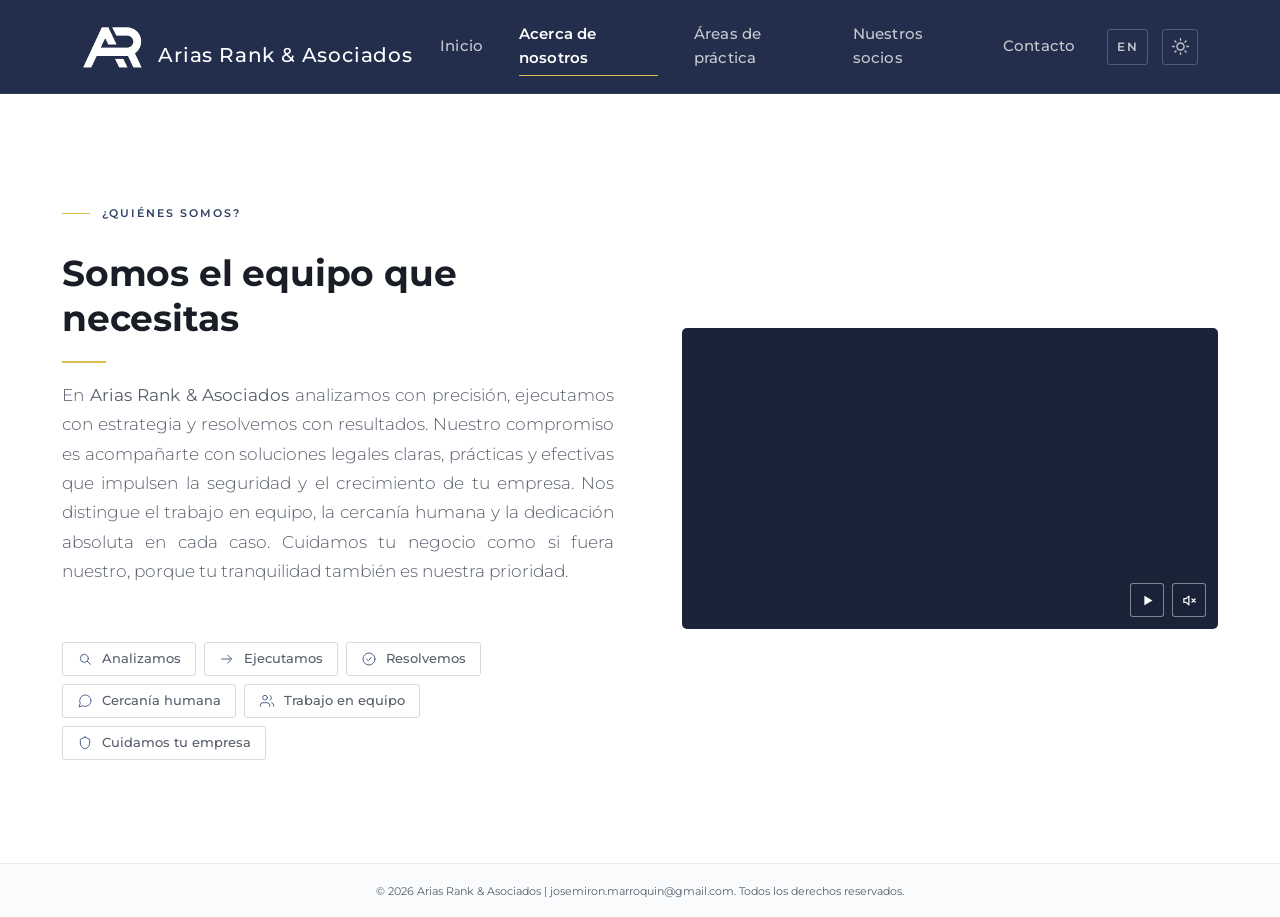
==== commit b6785e85: "Nueva versión, tras cambios realizados" ====
--- a/about/index.html
+++ b/about/index.html
@@ -1,4 +1,4 @@
-<!DOCTYPE html><html lang="es" data-theme="light" data-astro-cid-sckkx6r4> <head><meta charset="UTF-8"><meta name="viewport" content="width=device-width, initial-scale=1"><link rel="icon" type="image/svg+xml" href="/favicon.svg"><meta name="generator" content="Astro v5.18.2"><title>Arias Rank &amp; Asociados</title><link href="https://cdn.jsdelivr.net/npm/bootstrap@5.3.7/dist/css/bootstrap.min.css" rel="stylesheet" integrity="sha384-LN+7fdVzj6u52u30Kp6M/trliBMCMKTyK833zpbD+pXdCLuTusPj697FH4R/5mcr" crossorigin="anonymous"><link rel="stylesheet" href="https://cdnjs.cloudflare.com/ajax/libs/font-awesome/5.15.4/css/all.min.css"><link rel="stylesheet" href="/style.css"><!--
+<!DOCTYPE html><html lang="es" data-theme="light" data-astro-cid-sckkx6r4> <head><meta charset="UTF-8"><meta name="viewport" content="width=device-width, initial-scale=1"><meta name="generator" content="Astro v5.18.2"><title>Quiénes somos | Arias Rank &amp; Asociados</title><meta name="description" content="Analizamos, ejecutamos y resolvemos. Conoce cómo trabaja Arias Rank &#38; Asociados: enfoque preventivo, trato cercano y soluciones legales claras para tu empresa."><link rel="canonical" href="https://www.ariasranklaw.com.sv/about/"><meta name="robots" content="index, follow, max-image-preview:large"><link rel="alternate" hreflang="es" href="https://www.ariasranklaw.com.sv/about/"><link rel="alternate" hreflang="en" href="https://www.ariasranklaw.com.sv/en/about/"><link rel="alternate" hreflang="x-default" href="https://www.ariasranklaw.com.sv/about/"><meta property="og:type" content="website"><meta property="og:site_name" content="Arias Rank &#38; Asociados"><meta property="og:title" content="Quiénes somos | Arias Rank &#38; Asociados"><meta property="og:description" content="Analizamos, ejecutamos y resolvemos. Conoce cómo trabaja Arias Rank &#38; Asociados: enfoque preventivo, trato cercano y soluciones legales claras para tu empresa."><meta property="og:locale" content="es_SV"><meta property="og:locale:alternate" content="en_US"><meta property="og:url" content="https://www.ariasranklaw.com.sv/about/"><meta property="og:image" content="https://www.ariasranklaw.com.sv/images/arias-rank-hero-5.jpg"><meta property="og:image:width" content="4032"><meta property="og:image:height" content="3024"><meta property="og:image:alt" content="Fachada e instalaciones del bufete"><meta name="twitter:card" content="summary_large_image"><meta name="twitter:title" content="Quiénes somos | Arias Rank &#38; Asociados"><meta name="twitter:description" content="Analizamos, ejecutamos y resolvemos. Conoce cómo trabaja Arias Rank &#38; Asociados: enfoque preventivo, trato cercano y soluciones legales claras para tu empresa."><meta name="twitter:image" content="https://www.ariasranklaw.com.sv/images/arias-rank-hero-5.jpg"><meta name="theme-color" content="#222e4b"><link rel="icon" type="image/svg+xml" href="/favicon.svg"><link rel="preconnect" href="https://fonts.googleapis.com"><link rel="preconnect" href="https://fonts.gstatic.com" crossorigin><link rel="stylesheet" href="https://fonts.googleapis.com/css2?family=Montserrat:ital,wght@0,100..900;1,100..900&display=swap"><link href="https://cdn.jsdelivr.net/npm/bootstrap@5.3.7/dist/css/bootstrap.min.css" rel="stylesheet" integrity="sha384-LN+7fdVzj6u52u30Kp6M/trliBMCMKTyK833zpbD+pXdCLuTusPj697FH4R/5mcr" crossorigin="anonymous"><link rel="stylesheet" href="/style.css"><script type="application/ld+json">{"@context":"https://schema.org","@graph":[{"@type":["LegalService","Organization"],"@id":"https://www.ariasranklaw.com.sv/#despacho","name":"Arias Rank & Asociados","url":"https://www.ariasranklaw.com.sv/","logo":"https://www.ariasranklaw.com.sv/logo.svg","image":"https://www.ariasranklaw.com.sv/images/oficinas/fachada.jpg","telephone":"+503 2281-6800","email":"info@ariasranklaw.com.sv","address":{"@type":"PostalAddress","streetAddress":"99a avenida norte No. 661, colonia Escalón","addressLocality":"San Salvador","addressRegion":"San Salvador","postalCode":"1101","addressCountry":"SV"},"geo":{"@type":"GeoCoordinates","latitude":13.7111483,"longitude":-89.2470013},"areaServed":{"@type":"Country","name":"El Salvador"},"availableLanguage":["es","en"],"sameAs":["https://www.facebook.com/profile.php?id=61580276947423","https://www.instagram.com/ariasrank_law"],"openingHoursSpecification":[{"@type":"OpeningHoursSpecification","dayOfWeek":["Monday","Tuesday","Wednesday","Thursday","Friday"],"opens":"08:00","closes":"17:00"}],"hasOfferCatalog":{"@type":"OfferCatalog","name":"Áreas de práctica","itemListElement":[{"@type":"Offer","itemOffered":{"@type":"Service","name":"Derecho Empresarial","description":"Estructuración societaria, fusiones y adquisiciones, gobierno corporativo y gestión de contratos.","provider":{"@id":"https://www.ariasranklaw.com.sv/#despacho"}}},{"@type":"Offer","itemOffered":{"@type":"Service","name":"Derecho Laboral","description":"Diseño de políticas internas, negociaciones colectivas, cumplimiento y prevención de riesgos laborales.","provider":{"@id":"https://www.ariasranklaw.com.sv/#despacho"}}},{"@type":"Offer","itemOffered":{"@type":"Service","name":"Derecho Económico","description":"Regulaciones, concentraciones económicas, derecho del consumidor y competencia desleal.","provider":{"@id":"https://www.ariasranklaw.com.sv/#despacho"}}},{"@type":"Offer","itemOffered":{"@type":"Service","name":"Litigios","description":"Representación en juicios, arbitrajes y resolución de controversias.","provider":{"@id":"https://www.ariasranklaw.com.sv/#despacho"}}},{"@type":"Offer","itemOffered":{"@type":"Service","name":"Derecho de Seguros","description":"Revisión de pólizas, análisis de cobertura y gestión de reclamos por siniestros.","provider":{"@id":"https://www.ariasranklaw.com.sv/#despacho"}}},{"@type":"Offer","itemOffered":{"@type":"Service","name":"Manejo de Crisis","description":"Desarrollo de estrategias legales y operativas ante eventos inesperados que puedan afectar la continuidad del negocio.","provider":{"@id":"https://www.ariasranklaw.com.sv/#despacho"}}}]}},{"@type":"WebSite","@id":"https://www.ariasranklaw.com.sv/#sitio","url":"https://www.ariasranklaw.com.sv/","name":"Arias Rank & Asociados","inLanguage":"es","publisher":{"@id":"https://www.ariasranklaw.com.sv/#despacho"}},{"@type":"AboutPage","@id":"https://www.ariasranklaw.com.sv/about/#pagina","url":"https://www.ariasranklaw.com.sv/about/","name":"Quiénes somos | Arias Rank & Asociados","description":"Analizamos, ejecutamos y resolvemos. Conoce cómo trabaja Arias Rank & Asociados: enfoque preventivo, trato cercano y soluciones legales claras para tu empresa.","inLanguage":"es","isPartOf":{"@id":"https://www.ariasranklaw.com.sv/#sitio"},"about":{"@id":"https://www.ariasranklaw.com.sv/#despacho"},"breadcrumb":{"@type":"BreadcrumbList","itemListElement":[{"@type":"ListItem","position":1,"name":"Inicio","item":"https://www.ariasranklaw.com.sv/"},{"@type":"ListItem","position":2,"name":"Acerca de nosotros","item":"https://www.ariasranklaw.com.sv/about/"}]}}]}</script><!--
 			Tema: LIGHT por defecto, siempre.
 			Solo se cambia a dark si el usuario lo eligió explícitamente antes.
 			No se consulta prefers-color-scheme a propósito.
@@ -11,21 +11,5 @@
 				} catch (e) { /* almacenamiento bloqueado: se queda en light */ }
 			})();
 		</script><style>html,body{margin:0;width:100%}
-</style></head> <body data-astro-cid-sckkx6r4> <a class="skip-link" href="#contenido" data-astro-cid-sckkx6r4>Saltar al contenido</a> <div class="wrapper" data-astro-cid-sckkx6r4> <div id="contenido" data-astro-cid-sckkx6r4>  <nav class="navbar navbar-expand-lg p-1 navbar-dark"> <div class="container"> <a href="/" class="d-flex align-items-center justify-content-center navbar-brand fs-5"> <img src="/logo_w.svg" alt="Arias Rank Logo" class="img-fluid" width="75" height="75"> <p class="mt-3 ms-2">Arias Rank & Asociados</p> </a> <button class="navbar-toggler" type="button" data-bs-toggle="collapse" data-bs-target="#navbarSupportedContent" aria-controls="navbarSupportedContent" aria-expanded="false" aria-label="Toggle navigation"> <span class="navbar-toggler-icon"></span> </button> <div class="collapse navbar-collapse" id="navbarSupportedContent"> <ul class="navbar-nav ms-auto align-items-center"> <li class="nav-item"> <a class="nav-link " href="/">Inicio</a> </li> <li class="nav-item"> <a class="nav-link active" href="/about">Acerca de nosotros</a> </li> <li class="nav-item"> <a class="nav-link " href="/team">Nuestro equipo</a> </li> <li class="nav-item"> <a class="nav-link " href="/contact-us">Contacto</a> </li> <li class="nav-item"> <button class="theme-toggle" aria-label="Cambiar a tema oscuro" title="Cambiar tema" type="button"> <svg class="icon-sun" viewBox="0 0 24 24" fill="none" stroke="currentColor" stroke-width="2" stroke-linecap="round"> <circle cx="12" cy="12" r="5"></circle><path d="M12 1v2M12 21v2M4.22 4.22l1.42 1.42M18.36 18.36l1.42 1.42M1 12h2M21 12h2M4.22 19.78l1.42-1.42M18.36 5.64l1.42-1.42"></path> </svg> <svg class="icon-moon" viewBox="0 0 24 24" fill="none" stroke="currentColor" stroke-width="2" stroke-linecap="round"> <path d="M21 12.79A9 9 0 1 1 11.21 3 7 7 0 0 0 21 12.79z"></path> </svg> </button> </li> </ul> </div> </div> </nav> <div id="quienes-somos" class="about" aria-labelledby="about-title" role="region"> <div class="container grid about-grid"> <!-- Copy --> <div class="about-copy anim-hidden anim-hidden-slide-left"> <span class="pill mb-3" aria-label="Sección ¿Quiénes somos?">¿Quiénes somos?</span> <h2 id="about-title" class="h2 fw-bold">Somos el equipo que necesitas</h2> <div class="stack"> <p class="lead">
-En <strong>Arias Rank &amp; Asociados</strong> analizamos con precisión, ejecutamos con estrategia y resolvemos con resultados. Nuestro compromiso es acompañarte con soluciones legales claras, prácticas y efectivas que impulsen la seguridad y el crecimiento de tu empresa. Nos distingue el trabajo en equipo, la cercanía humana y la dedicación absoluta en cada caso. Cuidamos tu negocio como si fuera nuestro, porque tu tranquilidad también es nuestra prioridad.
-</p> <div class="chips anim-stagger" aria-label="Nuestros valores"> <span class="chip"> <!-- Lupa: examen, escrutinio --> <svg class="icon" viewBox="0 0 24 24" fill="none" stroke="currentColor" stroke-width="2" stroke-linecap="round" stroke-linejoin="round" aria-hidden="true"><circle cx="11" cy="11" r="6"></circle><path d="m20 20-4.35-4.35"></path></svg>
-Analizamos
-</span> <span class="chip"> <!-- Flecha que avanza: puesta en marcha --> <svg class="icon" viewBox="0 0 24 24" fill="none" stroke="currentColor" stroke-width="2" stroke-linecap="round" stroke-linejoin="round" aria-hidden="true"><path d="M4 12h14M13 6l6 6-6 6"></path></svg>
-Ejecutamos
-</span> <span class="chip"> <!-- Visto en círculo: asunto cerrado --> <svg class="icon" viewBox="0 0 24 24" fill="none" stroke="currentColor" stroke-width="2" stroke-linecap="round" stroke-linejoin="round" aria-hidden="true"><circle cx="12" cy="12" r="9"></circle><path d="m8.5 12 2.5 2.5 4.5-5"></path></svg>
-Resolvemos
-</span> <span class="chip"> <!-- Diálogo: escucha y trato directo --> <svg class="icon" viewBox="0 0 24 24" fill="none" stroke="currentColor" stroke-width="2" stroke-linecap="round" stroke-linejoin="round" aria-hidden="true"><path d="M21 11.5a8.38 8.38 0 0 1-.9 3.8 8.5 8.5 0 0 1-7.6 4.7 8.38 8.38 0 0 1-3.8-.9L3 21l1.9-5.7a8.38 8.38 0 0 1-.9-3.8 8.5 8.5 0 0 1 4.7-7.6 8.38 8.38 0 0 1 3.8-.9h.5a8.48 8.48 0 0 1 8 8z"></path></svg>
-Cercanía humana
-</span> <span class="chip"> <!-- Dos figuras: equipo --> <svg class="icon" viewBox="0 0 24 24" fill="none" stroke="currentColor" stroke-width="2" stroke-linecap="round" stroke-linejoin="round" aria-hidden="true"><path d="M16 20v-1.5a4 4 0 0 0-4-4H6a4 4 0 0 0-4 4V20"></path><circle cx="9" cy="7" r="3.5"></circle><path d="M22 20v-1.5a4 4 0 0 0-3-3.87"></path><path d="M16.5 3.7a4 4 0 0 1 0 7.1"></path></svg>
-Trabajo en equipo
-</span> <span class="chip"> <!-- Escudo: resguardo del negocio --> <svg class="icon" viewBox="0 0 24 24" fill="none" stroke="currentColor" stroke-width="2" stroke-linecap="round" stroke-linejoin="round" aria-hidden="true"><path d="M12 3l7 3.5V12c0 4.5-3 7.6-7 9-4-1.4-7-4.5-7-9V6.5L12 3z"></path></svg>
-Cuidamos tu empresa
-</span> </div> </div> </div> <!-- Media (vídeo institucional) --> <div class="about-media ms-3 anim-hidden anim-hidden-slide-right"> <figure class="frame frame--video"> <!-- Sin `autoplay`: lo arranca el observador sólo cuando la
-                         sección está a la vista (ver script al pie). --> <video class="about-video" src="/media/VIDEO_WEBSITE_AR.mp4" width="1920" height="1080" muted loop playsinline preload="metadata" aria-label="Vídeo de presentación de Arias Rank & Asociados">
-Tu navegador no admite la reproducción de vídeo.
-</video> <div class="video-controls"> <button type="button" class="video-btn" data-video-play aria-label="Pausar vídeo"> <svg class="icon-pause" viewBox="0 0 24 24" fill="none" stroke="currentColor" stroke-width="2" stroke-linecap="round" aria-hidden="true"><path d="M9 5v14M15 5v14"></path></svg> <svg class="icon-play" viewBox="0 0 24 24" fill="currentColor" aria-hidden="true"><path d="M7 4.5v15l13-7.5z"></path></svg> </button> <button type="button" class="video-btn" data-video-sound aria-pressed="false" aria-label="Activar sonido"> <svg class="icon-sound-off" viewBox="0 0 24 24" fill="none" stroke="currentColor" stroke-width="2" stroke-linecap="round" stroke-linejoin="round" aria-hidden="true"><path d="M11 5 6.5 9H3v6h3.5L11 19z"></path><path d="m16 9.5 5 5M21 9.5l-5 5"></path></svg> <svg class="icon-sound-on" viewBox="0 0 24 24" fill="none" stroke="currentColor" stroke-width="2" stroke-linecap="round" stroke-linejoin="round" aria-hidden="true"><path d="M11 5 6.5 9H3v6h3.5L11 19z"></path><path d="M15.5 9a4 4 0 0 1 0 6"></path><path d="M18.5 6.5a8 8 0 0 1 0 11"></path></svg> </button> </div> </figure> </div> </div> </div>  </div> <footer class="footer mt-auto"> <div class="container text-center p-3"> <small>&copy; 2026 Arias Rank & Asociados | josemiron.marroquin@gmail.com. Todos los derechos reservados.</small> </div> </footer> </div> <button class="back-to-top" type="button" aria-label="Volver arriba" data-astro-cid-sckkx6r4> <svg viewBox="0 0 24 24" fill="none" stroke="currentColor" stroke-width="2.2" stroke-linecap="round" stroke-linejoin="round" aria-hidden="true" data-astro-cid-sckkx6r4> <path d="M12 19V5M5 12l7-7 7 7" data-astro-cid-sckkx6r4></path> </svg> </button> <script src="https://cdn.jsdelivr.net/npm/@popperjs/core@2.11.8/dist/umd/popper.min.js" integrity="sha384-I7E8VVD/ismYTF4hNIPjVp/Zjvgyol6VFvRkX/vR+Vc4jQkC+hVqc2pM8ODewa9r" crossorigin="anonymous"></script> <script src="https://cdn.jsdelivr.net/npm/bootstrap@5.3.7/dist/js/bootstrap.min.js" integrity="sha384-7qAoOXltbVP82dhxHAUje59V5r2YsVfBafyUDxEdApLPmcdhBPg1DKg1ERo0BZlK" crossorigin="anonymous"></script> </body> <script type="module">const c={"anim-hidden-fade-in":"anim-fade-in","anim-hidden-fade-up":"anim-fade-up","anim-hidden-fade-down":"anim-fade-down","anim-hidden-slide-left":"anim-slide-left","anim-hidden-slide-right":"anim-slide-right","anim-hidden-scale-in":"anim-scale-in","anim-hidden-blur-in":"anim-blur-in"},s=new IntersectionObserver(t=>{t.forEach(i=>{if(!i.isIntersecting)return;const e=i.target;e.classList.contains("animate-section")&&(e.classList.add("animate-fading"),e.classList.remove("animate-section"));for(const[a,r]of Object.entries(c))if(e.classList.contains(a)){e.classList.remove(a,"anim-hidden"),e.classList.add(r);break}e.classList.contains("anim-stagger")&&e.classList.add("anim-active"),s.unobserve(e)})},{threshold:.1,rootMargin:"0px 0px -40px 0px"});document.querySelectorAll('.animate-section, [class*="anim-hidden"], .anim-stagger').forEach(t=>s.observe(t));document.querySelectorAll(".theme-toggle").forEach(t=>{t.addEventListener("click",()=>{const i=document.documentElement,e=i.getAttribute("data-theme")==="dark"?"light":"dark";i.setAttribute("data-theme",e);try{localStorage.setItem("theme",e)}catch{}t.setAttribute("aria-label",e==="dark"?"Cambiar a tema claro":"Cambiar a tema oscuro")})});const o=document.querySelector(".back-to-top");let n=!1;function d(){o?.classList.toggle("is-visible",window.scrollY>600),n=!1}window.addEventListener("scroll",()=>{n||(n=!0,requestAnimationFrame(d))},{passive:!0});d();o?.addEventListener("click",()=>{const t=window.matchMedia("(prefers-reduced-motion: reduce)").matches;window.scrollTo({top:0,behavior:t?"auto":"smooth"})});</script> </html>  <script type="module">const t=document.querySelector(".frame--video"),e=t?.querySelector("video"),o=t?.querySelector("[data-video-play]"),s=t?.querySelector("[data-video-sound]");if(t&&e&&o&&s){let a=matchMedia("(prefers-reduced-motion: reduce)").matches;a&&e.addEventListener("loadedmetadata",()=>{e.paused&&(e.currentTime=.1)},{once:!0});const d=()=>{t.classList.toggle("is-paused",e.paused),o.setAttribute("aria-label",e.paused?"Reproducir vídeo":"Pausar vídeo")};e.addEventListener("play",d),e.addEventListener("pause",d),o.addEventListener("click",()=>{a=!e.paused,e.paused?e.play().catch(()=>{}):e.pause()}),s.addEventListener("click",()=>{e.muted=!e.muted,e.loop=e.muted,t.classList.toggle("is-unmuted",!e.muted),s.setAttribute("aria-pressed",String(!e.muted)),s.setAttribute("aria-label",e.muted?"Activar sonido":"Silenciar vídeo"),!e.muted&&e.paused&&(a=!1,e.play().catch(()=>{}))}),new IntersectionObserver(i=>{for(const r of i)r.isIntersecting&&!a?e.play().catch(()=>{}):!r.isIntersecting&&!e.paused&&e.pause()},{threshold:.25}).observe(e),d()}</script>+</style></head> <body data-astro-cid-sckkx6r4> <a class="skip-link" href="#contenido" data-astro-cid-sckkx6r4>Saltar al contenido</a> <div class="wrapper" data-astro-cid-sckkx6r4> <div id="contenido" data-astro-cid-sckkx6r4>  <nav class="navbar navbar-expand-lg p-1 navbar-dark"> <div class="container"> <a href="/" class="d-flex align-items-center justify-content-center navbar-brand fs-5"> <img src="/logo_w.svg" alt="Logotipo de Arias Rank" class="img-fluid" width="75" height="75"> <p class="mt-3 ms-2">Arias Rank &amp; Asociados</p> </a> <button class="navbar-toggler" type="button" data-bs-toggle="collapse" data-bs-target="#navbarSupportedContent" aria-controls="navbarSupportedContent" aria-expanded="false" aria-label="Abrir o cerrar la navegación"> <span class="navbar-toggler-icon"></span> </button> <div class="collapse navbar-collapse" id="navbarSupportedContent"> <ul class="navbar-nav ms-auto align-items-center"> <li class="nav-item"> <a class="nav-link " href="/">Inicio</a> </li><li class="nav-item"> <a class="nav-link active" href="/about/">Acerca de nosotros</a> </li><li class="nav-item"> <a class="nav-link " href="/practice-areas/">Áreas de práctica</a> </li><li class="nav-item"> <a class="nav-link " href="/team/">Nuestros socios</a> </li><li class="nav-item"> <a class="nav-link " href="/contact-us/">Contacto</a> </li> <li class="nav-item"> <div class="navbar-utiles">  <a class="lang-toggle" href="/en/about/" lang="en" hreflang="en" aria-label="View this site in English" title="View this site in English">EN</a> <button class="theme-toggle" aria-label="Cambiar a tema oscuro" title="Cambiar tema" type="button" data-a-oscuro="Cambiar a tema oscuro" data-a-claro="Cambiar a tema claro"> <svg class="icon-sun" viewBox="0 0 24 24" fill="none" stroke="currentColor" stroke-width="2" stroke-linecap="round"> <circle cx="12" cy="12" r="5"></circle><path d="M12 1v2M12 21v2M4.22 4.22l1.42 1.42M18.36 18.36l1.42 1.42M1 12h2M21 12h2M4.22 19.78l1.42-1.42M18.36 5.64l1.42-1.42"></path> </svg> <svg class="icon-moon" viewBox="0 0 24 24" fill="none" stroke="currentColor" stroke-width="2" stroke-linecap="round"> <path d="M21 12.79A9 9 0 1 1 11.21 3 7 7 0 0 0 21 12.79z"></path> </svg> </button> </div> </li> </ul> </div> </div> </nav> <div id="quienes-somos" class="about" aria-labelledby="about-title" role="region"> <div class="container grid about-grid"> <!-- Copy --> <div class="about-copy anim-hidden anim-hidden-slide-left"> <span class="pill mb-3" aria-label="Sección ¿Quiénes somos?">¿Quiénes somos?</span>  <h1 id="about-title" class="h2 fw-bold">Somos el equipo que necesitas</h1> <div class="stack"> <p class="lead"> En <strong>Arias Rank &amp; Asociados</strong> analizamos con precisión, ejecutamos con estrategia y resolvemos con resultados. Nuestro compromiso es acompañarte con soluciones legales claras, prácticas y efectivas que impulsen la seguridad y el crecimiento de tu empresa. Nos distingue el trabajo en equipo, la cercanía humana y la dedicación absoluta en cada caso. Cuidamos tu negocio como si fuera nuestro, porque tu tranquilidad también es nuestra prioridad. </p> <div class="chips anim-stagger" aria-label="Nuestros valores"> <span class="chip"> <svg class="icon" viewBox="0 0 24 24" fill="none" stroke="currentColor" stroke-width="2" stroke-linecap="round" stroke-linejoin="round" aria-hidden="true"><circle cx="11" cy="11" r="6"/><path d="m20 20-4.35-4.35"/></svg> Analizamos </span><span class="chip"> <svg class="icon" viewBox="0 0 24 24" fill="none" stroke="currentColor" stroke-width="2" stroke-linecap="round" stroke-linejoin="round" aria-hidden="true"><path d="M4 12h14M13 6l6 6-6 6"/></svg> Ejecutamos </span><span class="chip"> <svg class="icon" viewBox="0 0 24 24" fill="none" stroke="currentColor" stroke-width="2" stroke-linecap="round" stroke-linejoin="round" aria-hidden="true"><circle cx="12" cy="12" r="9"/><path d="m8.5 12 2.5 2.5 4.5-5"/></svg> Resolvemos </span><span class="chip"> <svg class="icon" viewBox="0 0 24 24" fill="none" stroke="currentColor" stroke-width="2" stroke-linecap="round" stroke-linejoin="round" aria-hidden="true"><path d="M21 11.5a8.38 8.38 0 0 1-.9 3.8 8.5 8.5 0 0 1-7.6 4.7 8.38 8.38 0 0 1-3.8-.9L3 21l1.9-5.7a8.38 8.38 0 0 1-.9-3.8 8.5 8.5 0 0 1 4.7-7.6 8.38 8.38 0 0 1 3.8-.9h.5a8.48 8.48 0 0 1 8 8z"/></svg> Cercanía humana </span><span class="chip"> <svg class="icon" viewBox="0 0 24 24" fill="none" stroke="currentColor" stroke-width="2" stroke-linecap="round" stroke-linejoin="round" aria-hidden="true"><path d="M16 20v-1.5a4 4 0 0 0-4-4H6a4 4 0 0 0-4 4V20"/><circle cx="9" cy="7" r="3.5"/><path d="M22 20v-1.5a4 4 0 0 0-3-3.87"/><path d="M16.5 3.7a4 4 0 0 1 0 7.1"/></svg> Trabajo en equipo </span><span class="chip"> <svg class="icon" viewBox="0 0 24 24" fill="none" stroke="currentColor" stroke-width="2" stroke-linecap="round" stroke-linejoin="round" aria-hidden="true"><path d="M12 3l7 3.5V12c0 4.5-3 7.6-7 9-4-1.4-7-4.5-7-9V6.5L12 3z"/></svg> Cuidamos tu empresa </span> </div> </div> </div> <!-- Media (vídeo institucional) --> <div class="about-media ms-3 anim-hidden anim-hidden-slide-right"> <figure class="frame frame--video"> <!-- Sin `autoplay`: lo arranca el observador sólo cuando la
+                     sección está a la vista (ver script al pie). --> <video class="about-video" src="/media/VIDEO_WEBSITE_AR.mp4" width="1920" height="1080" muted loop playsinline preload="metadata" aria-label="Vídeo de presentación de Arias Rank &#38; Asociados"> Tu navegador no admite la reproducción de vídeo. </video>  <div class="video-controls"> <button type="button" class="video-btn" data-video-play aria-label="Pausar vídeo" data-pausar="Pausar vídeo" data-reproducir="Reproducir vídeo"> <svg class="icon-pause" viewBox="0 0 24 24" fill="none" stroke="currentColor" stroke-width="2" stroke-linecap="round" aria-hidden="true"><path d="M9 5v14M15 5v14"></path></svg> <svg class="icon-play" viewBox="0 0 24 24" fill="currentColor" aria-hidden="true"><path d="M7 4.5v15l13-7.5z"></path></svg> </button> <button type="button" class="video-btn" data-video-sound aria-pressed="false" aria-label="Activar sonido" data-activar="Activar sonido" data-silenciar="Silenciar vídeo"> <svg class="icon-sound-off" viewBox="0 0 24 24" fill="none" stroke="currentColor" stroke-width="2" stroke-linecap="round" stroke-linejoin="round" aria-hidden="true"><path d="M11 5 6.5 9H3v6h3.5L11 19z"></path><path d="m16 9.5 5 5M21 9.5l-5 5"></path></svg> <svg class="icon-sound-on" viewBox="0 0 24 24" fill="none" stroke="currentColor" stroke-width="2" stroke-linecap="round" stroke-linejoin="round" aria-hidden="true"><path d="M11 5 6.5 9H3v6h3.5L11 19z"></path><path d="M15.5 9a4 4 0 0 1 0 6"></path><path d="M18.5 6.5a8 8 0 0 1 0 11"></path></svg> </button> </div> </figure> </div> </div> </div> <script type="module">const a=document.querySelector(".frame--video"),e=a?.querySelector("video"),r=a?.querySelector("[data-video-play]"),t=a?.querySelector("[data-video-sound]");if(a&&e&&r&&t){const s={pausar:r.dataset.pausar??"Pausar vídeo",reproducir:r.dataset.reproducir??"Reproducir vídeo",activar:t.dataset.activar??"Activar sonido",silenciar:t.dataset.silenciar??"Silenciar vídeo"};let d=matchMedia("(prefers-reduced-motion: reduce)").matches;d&&e.addEventListener("loadedmetadata",()=>{e.paused&&(e.currentTime=.1)},{once:!0});const i=()=>{a.classList.toggle("is-paused",e.paused),r.setAttribute("aria-label",e.paused?s.reproducir:s.pausar)};e.addEventListener("play",i),e.addEventListener("pause",i),r.addEventListener("click",()=>{d=!e.paused,e.paused?e.play().catch(()=>{}):e.pause()}),t.addEventListener("click",()=>{e.muted=!e.muted,e.loop=e.muted,a.classList.toggle("is-unmuted",!e.muted),t.setAttribute("aria-pressed",String(!e.muted)),t.setAttribute("aria-label",e.muted?s.activar:s.silenciar),!e.muted&&e.paused&&(d=!1,e.play().catch(()=>{}))}),new IntersectionObserver(c=>{for(const o of c)o.isIntersecting&&!d?e.play().catch(()=>{}):!o.isIntersecting&&!e.paused&&e.pause()},{threshold:.25}).observe(e),i()}</script>  </div> <footer class="footer mt-auto"> <div class="container text-center p-3"> <small>© 2026 Arias Rank & Asociados | josemiron.marroquin@gmail.com. Todos los derechos reservados.</small> </div> </footer> </div> <button class="back-to-top" type="button" aria-label="Volver arriba" data-astro-cid-sckkx6r4> <svg viewBox="0 0 24 24" fill="none" stroke="currentColor" stroke-width="2.2" stroke-linecap="round" stroke-linejoin="round" aria-hidden="true" data-astro-cid-sckkx6r4> <path d="M12 19V5M5 12l7-7 7 7" data-astro-cid-sckkx6r4></path> </svg> </button>  <script defer src="https://cdn.jsdelivr.net/npm/bootstrap@5.3.7/dist/js/bootstrap.min.js" integrity="sha384-7qAoOXltbVP82dhxHAUje59V5r2YsVfBafyUDxEdApLPmcdhBPg1DKg1ERo0BZlK" crossorigin="anonymous"></script> </body> <script type="module">const r={"anim-hidden-fade-in":"anim-fade-in","anim-hidden-fade-up":"anim-fade-up","anim-hidden-fade-down":"anim-fade-down","anim-hidden-slide-left":"anim-slide-left","anim-hidden-slide-right":"anim-slide-right","anim-hidden-scale-in":"anim-scale-in","anim-hidden-blur-in":"anim-blur-in"},o=new IntersectionObserver(t=>{t.forEach(i=>{if(!i.isIntersecting)return;const e=i.target;e.classList.contains("animate-section")&&(e.classList.add("animate-fading"),e.classList.remove("animate-section"));for(const[a,s]of Object.entries(r))if(e.classList.contains(a)){e.classList.remove(a,"anim-hidden"),e.classList.add(s);break}e.classList.contains("anim-stagger")&&e.classList.add("anim-active"),o.unobserve(e)})},{threshold:.1,rootMargin:"0px 0px -40px 0px"});document.querySelectorAll('.animate-section, [class*="anim-hidden"], .anim-stagger').forEach(t=>o.observe(t));document.querySelectorAll(".theme-toggle").forEach(t=>{t.addEventListener("click",()=>{const i=document.documentElement,e=i.getAttribute("data-theme")==="dark"?"light":"dark";i.setAttribute("data-theme",e);try{localStorage.setItem("theme",e)}catch{}const a=e==="dark"?t.dataset.aClaro:t.dataset.aOscuro;a&&t.setAttribute("aria-label",a)})});const d=document.querySelector(".back-to-top");let n=!1;function c(){d?.classList.toggle("is-visible",window.scrollY>600),n=!1}window.addEventListener("scroll",()=>{n||(n=!0,requestAnimationFrame(c))},{passive:!0});c();d?.addEventListener("click",()=>{const t=window.matchMedia("(prefers-reduced-motion: reduce)").matches;window.scrollTo({top:0,behavior:t?"auto":"smooth"})});</script> </html> 
--- a/style.css
+++ b/style.css
@@ -1,4 +1,7 @@
-@import url('https://fonts.googleapis.com/css2?family=Montserrat:ital,wght@0,100..900;1,100..900&display=swap');
+/* La tipografía se carga desde el <head> del Layout, no con @import.
+   Un @import dentro de la hoja obliga al navegador a descargarla y parsearla
+   entera antes de descubrir la fuente, y no admite preconexión: era una
+   cascada de dos saltos en la ruta crítica del primer pintado. */
 
 /* ═══════════════════════════════════════════════════════════════
    ARIAS RANK & ASOCIADOS
@@ -319,15 +322,54 @@
 
 .theme-toggle svg { width: 17px; height: 17px; }
 
+/* ── Conmutador de idioma ──────────────────────────────────────────
+   Dos letras, no una bandera: una bandera es un país y no un idioma.
+   Mismo cuerpo que el conmutador de tema para que la pareja de la
+   derecha del navbar lea como una sola unidad. */
+.navbar-utiles {
+    display: inline-flex;
+    align-items: center;
+}
+
+.lang-toggle {
+    display: inline-flex;
+    align-items: center;
+    justify-content: center;
+    min-width: 36px;
+    height: 36px;
+    padding: 0 9px;
+    margin-left: 14px;
+    border: 1px solid rgba(255, 255, 255, .22);
+    border-radius: var(--radius-sm);
+    color: rgba(255, 255, 255, .74);
+    text-decoration: none;
+    /* Cifras y versales tabulares: ES y EN deben ocupar lo mismo para que
+       el navbar no se mueva al cambiar de idioma. */
+    font: 600 12px/1 "Montserrat", sans-serif;
+    font-variant-numeric: tabular-nums;
+    letter-spacing: .12em;
+    flex-shrink: 0;
+    transition: color var(--t) var(--ease), border-color var(--t) var(--ease);
+}
+
+.lang-toggle:hover,
+.lang-toggle:focus-visible {
+    color: #fff;
+    border-color: rgba(255, 255, 255, .45);
+}
+
+@media (max-width: 991px) {
+    /* En el menú desplegado, los dos útiles comparten fila a la izquierda */
+    .navbar-utiles { margin: 12px 0 6px; }
+    .lang-toggle { margin-left: 0; margin-right: 10px; }
+    .theme-toggle { margin: 0; }
+}
+
 .theme-toggle .icon-moon { display: none; }
 .theme-toggle .icon-sun  { display: block; }
 
 [data-theme="dark"] .theme-toggle .icon-moon { display: block; }
 [data-theme="dark"] .theme-toggle .icon-sun  { display: none; }
-
-@media (max-width: 991px) {
-    .theme-toggle { margin: 12px 0 6px; }
-}
 
 /* ═══════════════════════════════════════════════════════════════
    HERO — velo navy sólido, sin texturas ni viñetas
@@ -744,16 +786,18 @@
     align-items: center;
 }
 
-/* ── Lámina de tres fotografías ────────────────────────────────────
-   Una lámina editorial, no tres tarjetas sueltas: encabeza una toma
-   ancha y debajo la acompañan dos. Los tres originales son 4:3
-   apaisados, así que ningún encuadre se lleva a vertical — recortar
-   a retrato partiría las figuras por la mitad. */
+/* ── Lámina de cuatro fotografías ──────────────────────────────────
+   Una lámina editorial, no cuatro tarjetas sueltas: encabeza una toma
+   ancha y debajo la acompañan tres. La jerarquía la marca la relación
+   entre la toma ancha y la fila, no un reparto desigual dentro de la
+   fila: un 2×2 plano leería como parrilla de tarjetas.
+   Los cuatro originales son 4:3 apaisados, así que ningún encuadre se
+   lleva a vertical — recortar a retrato partiría las figuras por la
+   mitad. */
 .hero-collage {
     display: grid;
-    /* Reparto desigual a propósito: el 50/50 lee como plantilla */
-    grid-template-columns: 1.15fr .85fr;
-    /* Juntura fina: las tres piezas deben leerse como una sola pieza */
+    grid-template-columns: repeat(3, minmax(0, 1fr));
+    /* Juntura fina: las cuatro piezas deben leerse como una sola pieza */
     gap: 6px;
 }
 
@@ -770,9 +814,10 @@
     aspect-ratio: 16/10;
 }
 
-/* La segunda pieza fija la altura de la fila y la tercera la acompaña:
-   así el borde inferior queda a ras sin cuadrar alturas a mano. */
-.hero-media .collage-pieza:nth-child(2) { aspect-ratio: 4/3; }
+/* Las tres de apoyo en cuadrado: mismo recorte para las tres y una
+   fila de altura previsible bajo la toma ancha. Desde 4:3 se pierde un
+   cuarto del ancho, que es el mismo recorte que ya tenía la tercera. */
+.hero-media .collage-pieza:not(.collage-lead) { aspect-ratio: 1; }
 
 .hero-media .collage-pieza img {
     width: 100%;
@@ -789,6 +834,17 @@
 @media (max-width: 980px) {
     .hero-grid { grid-template-columns: 1fr; }
     .hero-media { order: -1; }
+}
+
+/* Por debajo de 620 px, tres piezas en fila quedarían en miniaturas de
+   unos 100 px: se pasa a dos columnas y la cuarta cruza a lo ancho. */
+@media (max-width: 620px) {
+    .hero-collage { grid-template-columns: repeat(2, minmax(0, 1fr)); }
+
+    .hero-media .collage-pieza:nth-child(4) {
+        grid-column: 1 / -1;
+        aspect-ratio: 16/10;
+    }
 }
 
 /* ═══════════════════════════════════════════════════════════════
@@ -1551,7 +1607,57 @@
 
 .carrusel-controles {
     display: flex;
+    align-items: center;
     gap: 8px;
+}
+
+/* ── Cuenta atrás hasta la siguiente fotografía ────────────────────
+   Mismo vocabulario que los indicadores: un filete que merma, no un
+   anillo que gira. La altura iguala a los botones para que la barra
+   mantenga una sola línea de base. */
+.carrusel-reloj {
+    display: flex;
+    flex-direction: column;
+    align-items: center;
+    justify-content: center;
+    gap: 7px;
+    height: 40px;
+    margin-right: 4px;
+    padding-right: 14px;
+    border-right: 1px solid var(--rule);
+}
+
+/* Cifras tabulares: sin ellas el numeral cambia de ancho al pasar de
+   9 a 8 y la barra entera se mueve un píxel cada segundo. */
+.carrusel-seg {
+    font: 600 11px/1 "Montserrat", sans-serif;
+    font-variant-numeric: tabular-nums;
+    letter-spacing: .1em;
+    color: var(--muted);
+    transition: color var(--t) var(--ease);
+}
+
+/* En reposo la cifra está apagada; mientras corre toma el acento */
+.carrusel-corriendo .carrusel-seg { color: var(--navy-600); }
+
+[data-theme="dark"] .carrusel-corriendo .carrusel-seg { color: var(--gold-300); }
+
+.carrusel-pista {
+    display: block;
+    width: 46px;          /* el ancho del indicador activo: rima con él */
+    height: 2px;
+    background: var(--gray-300);
+}
+
+.carrusel-merma {
+    display: block;
+    width: 100%;
+    height: 100%;
+    background: var(--gold-400);
+    /* La escala la escribe el guion en cada fotograma, desde el mismo
+       reloj que mueve la cifra: nunca pueden discrepar. */
+    transform: scaleX(1);
+    transform-origin: left center;
 }
 
 .carrusel-btn {
@@ -1672,6 +1778,9 @@
     .anim-hidden,
     .anim-stagger > * { opacity: 1 !important; }
 
+    /* Sin autoavance no hay nada que contar: el reloj sobra */
+    .carrusel-reloj { display: none; }
+
     .hero-header h1,
     .hero-tagline,
     .hero-header .btnIndexInfo { opacity: 1 !important; }
@@ -1688,3 +1797,42 @@
     .back-to-top:hover svg,
     .custom-btn:hover .chev { transform: none !important; }
 }
+
+/* ═══════════════════════════════════════════════════════════════
+   TEXTO JUSTIFICADO — requisito del cliente
+
+   Todo el texto corrido del sitio se alinea a ambos márgenes.
+   El bloque va al final del fichero a propósito: así gana a la
+   alineación heredada de los contenedores centrados sin tener que
+   recurrir a !important.
+
+   `hyphens: auto` no es un adorno, es lo que hace viable el
+   justificado: el español tiene palabras largas y varias columnas
+   del sitio son estrechas (las fichas de áreas de práctica rondan
+   los 250 px). Sin partición de palabras, justificar abre "ríos"
+   de blanco entre palabras. Funciona porque <html lang="es"> ya
+   declara el idioma, que es lo que el navegador necesita para
+   aplicar su diccionario de partición.
+   ═══════════════════════════════════════════════════════════════ */
+.sub,
+.lead,
+.trust,
+.bullets li,
+.practice-intro,
+.practice-desc,
+.practice-note p,
+.socio-bio p,
+.ctn-404 p,
+.nf-desc {
+    text-align: justify;
+    -webkit-hyphens: auto;
+    hyphens: auto;
+    /* Reparte mejor las últimas líneas donde esté soportado; el
+       resto de navegadores lo ignoran sin consecuencias. */
+    text-wrap: pretty;
+}
+
+/* Los bloques de entrada de /team y /contact-us son composiciones
+   centradas. Al justificarlos, la última línea quedaría pegada a la
+   izquierda bajo un titular centrado; recentrarla mantiene el eje. */
+.intro .lead { text-align-last: center; }
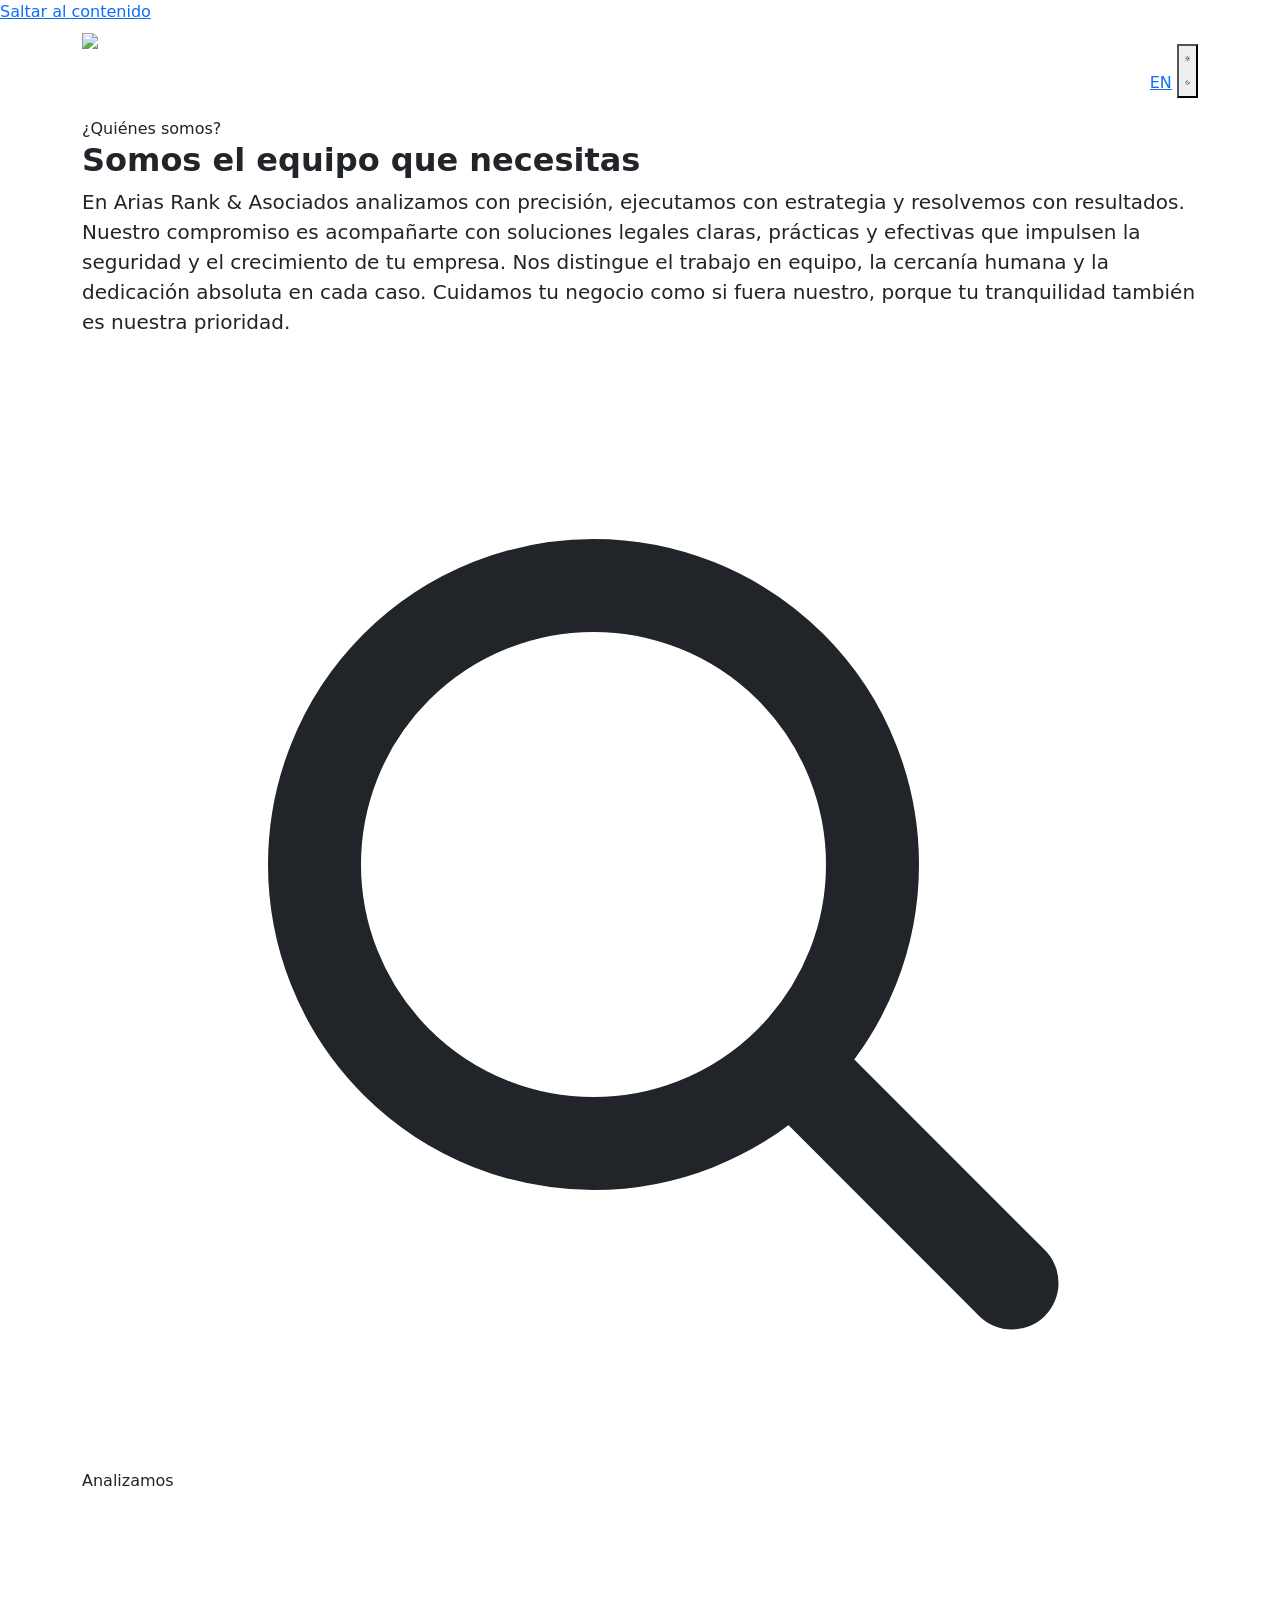
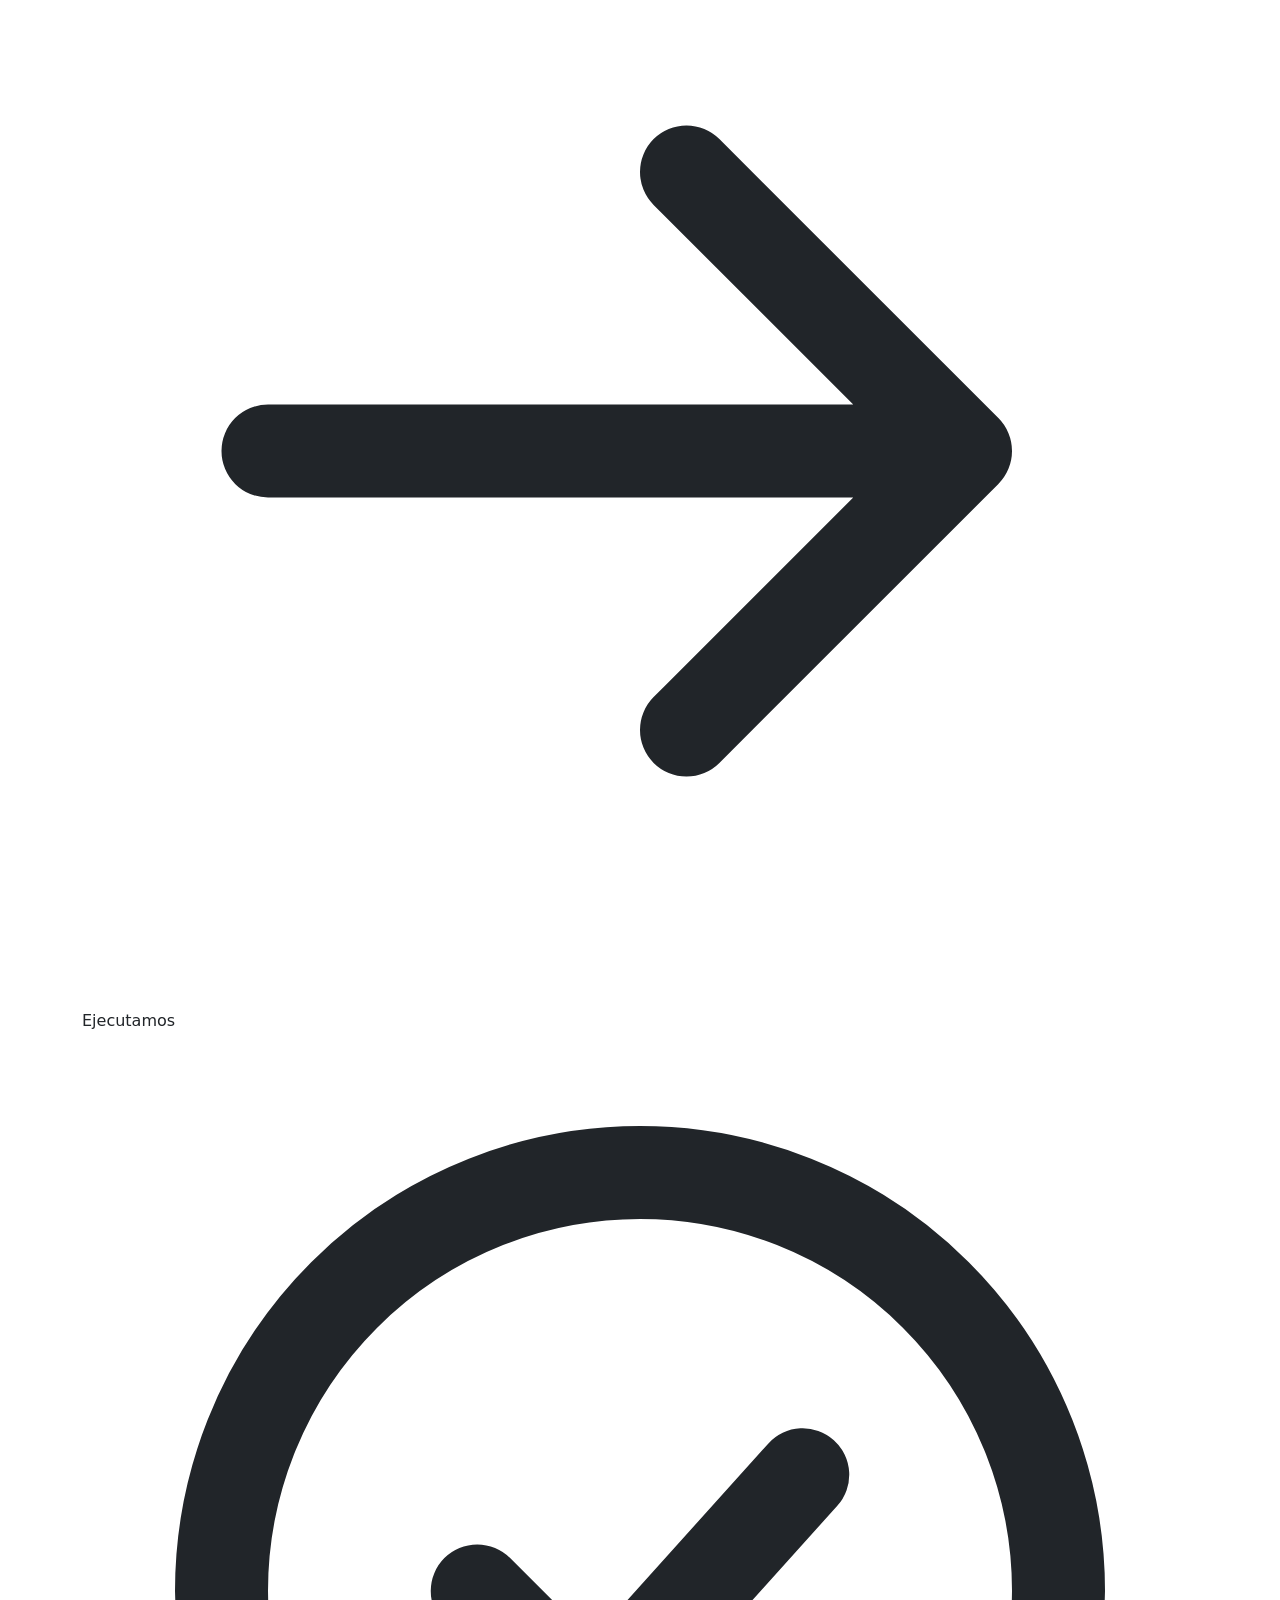
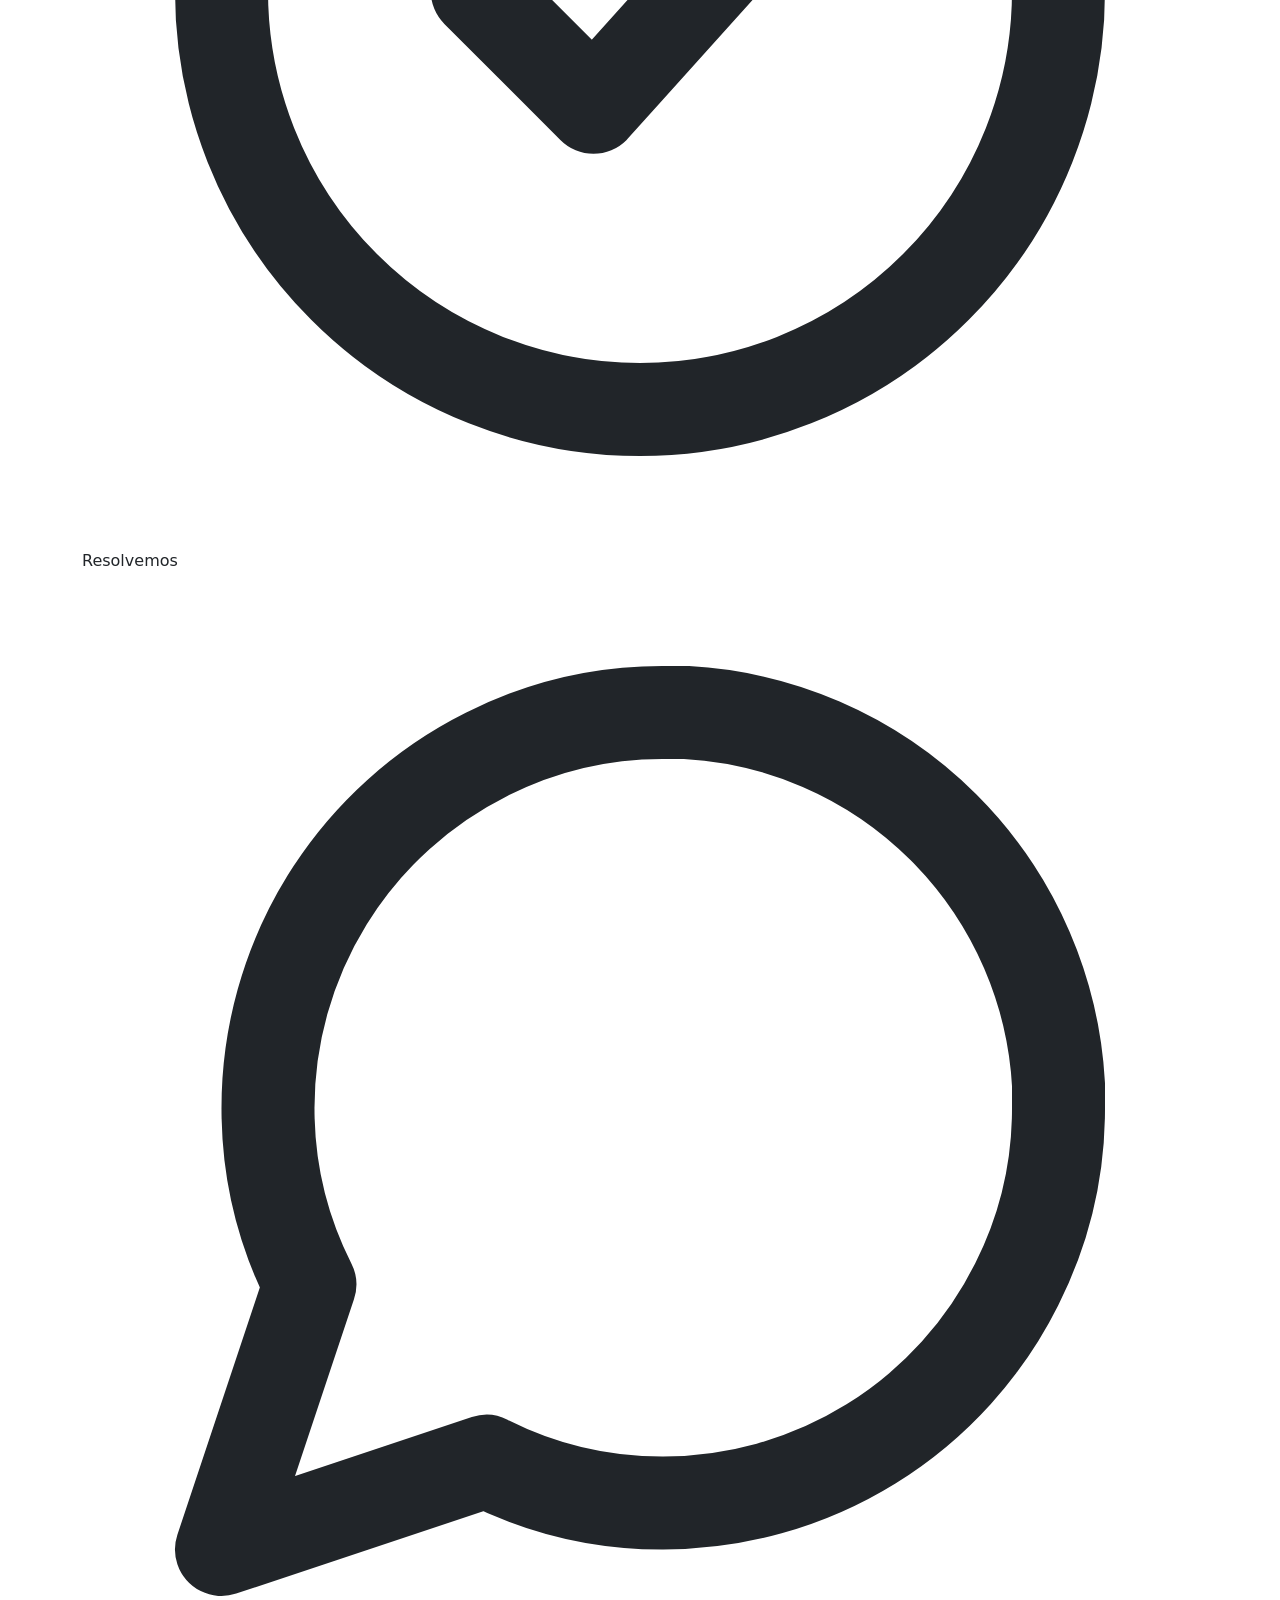
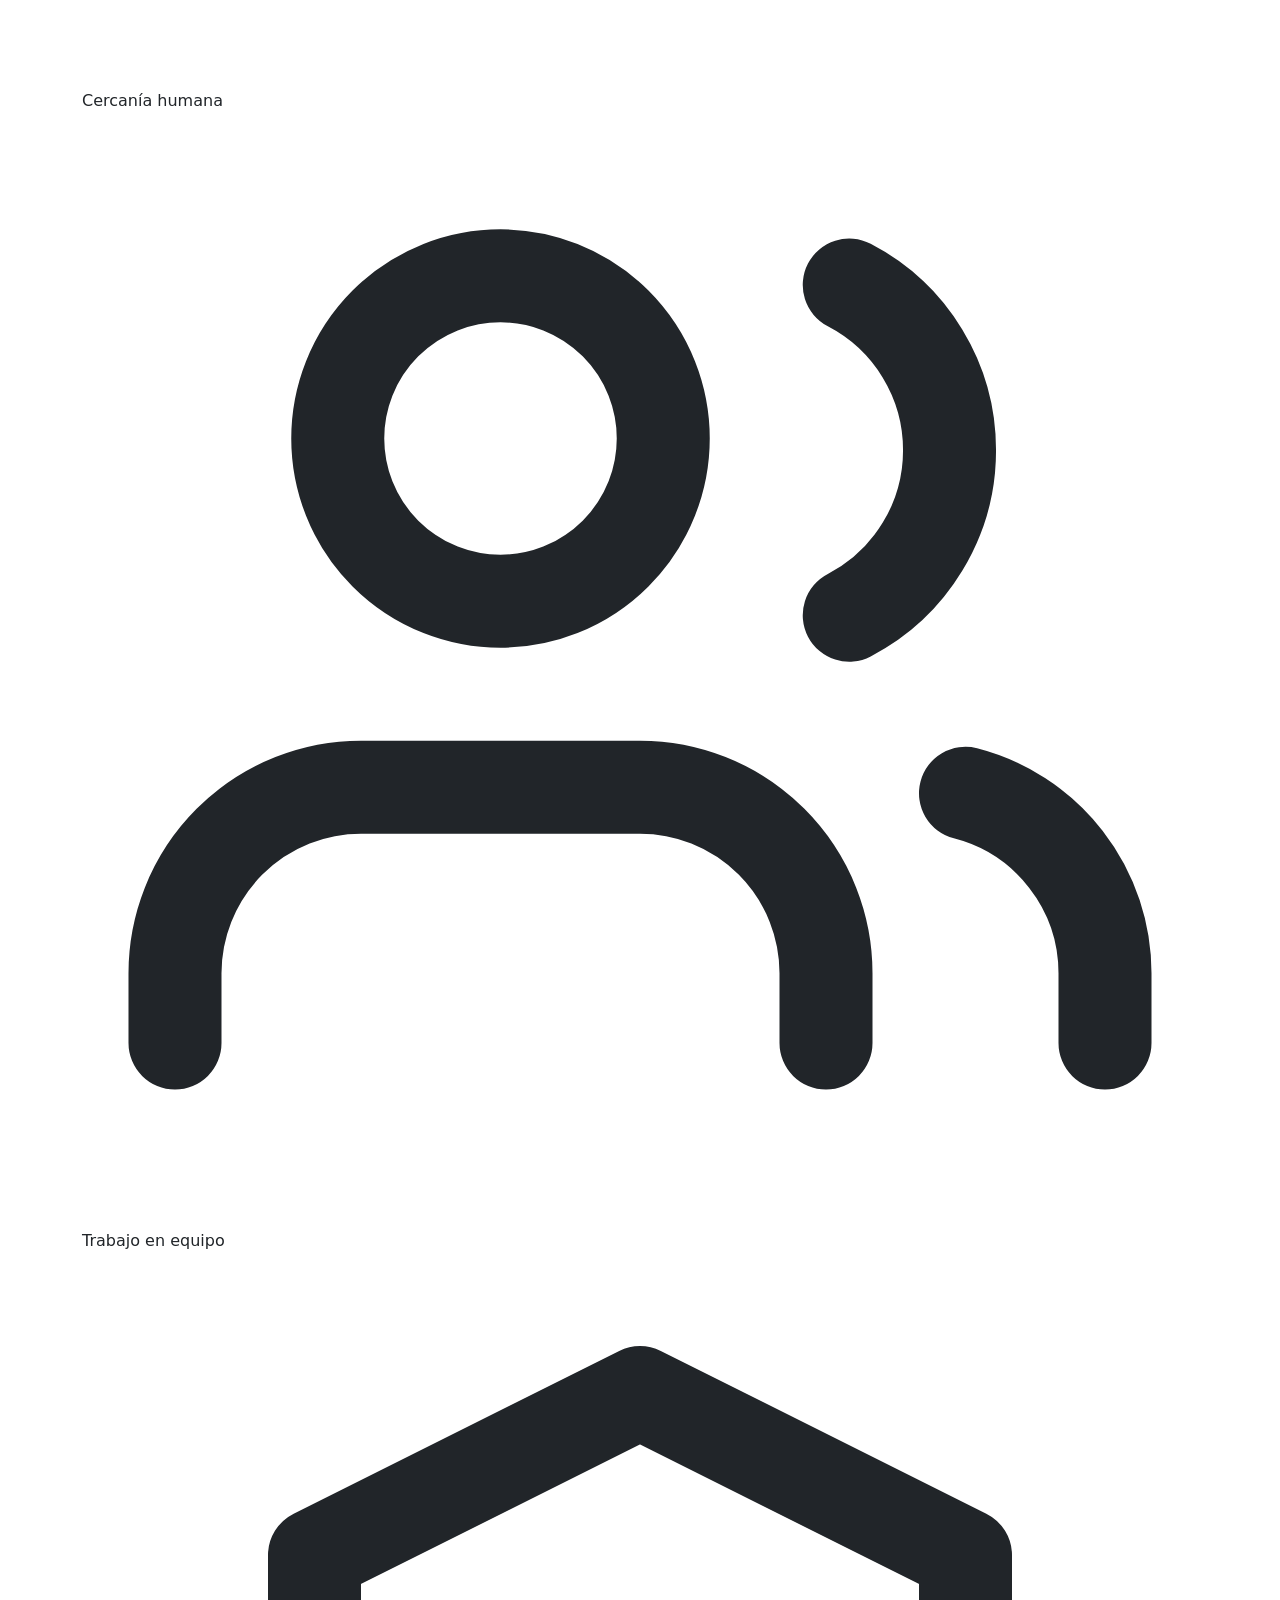
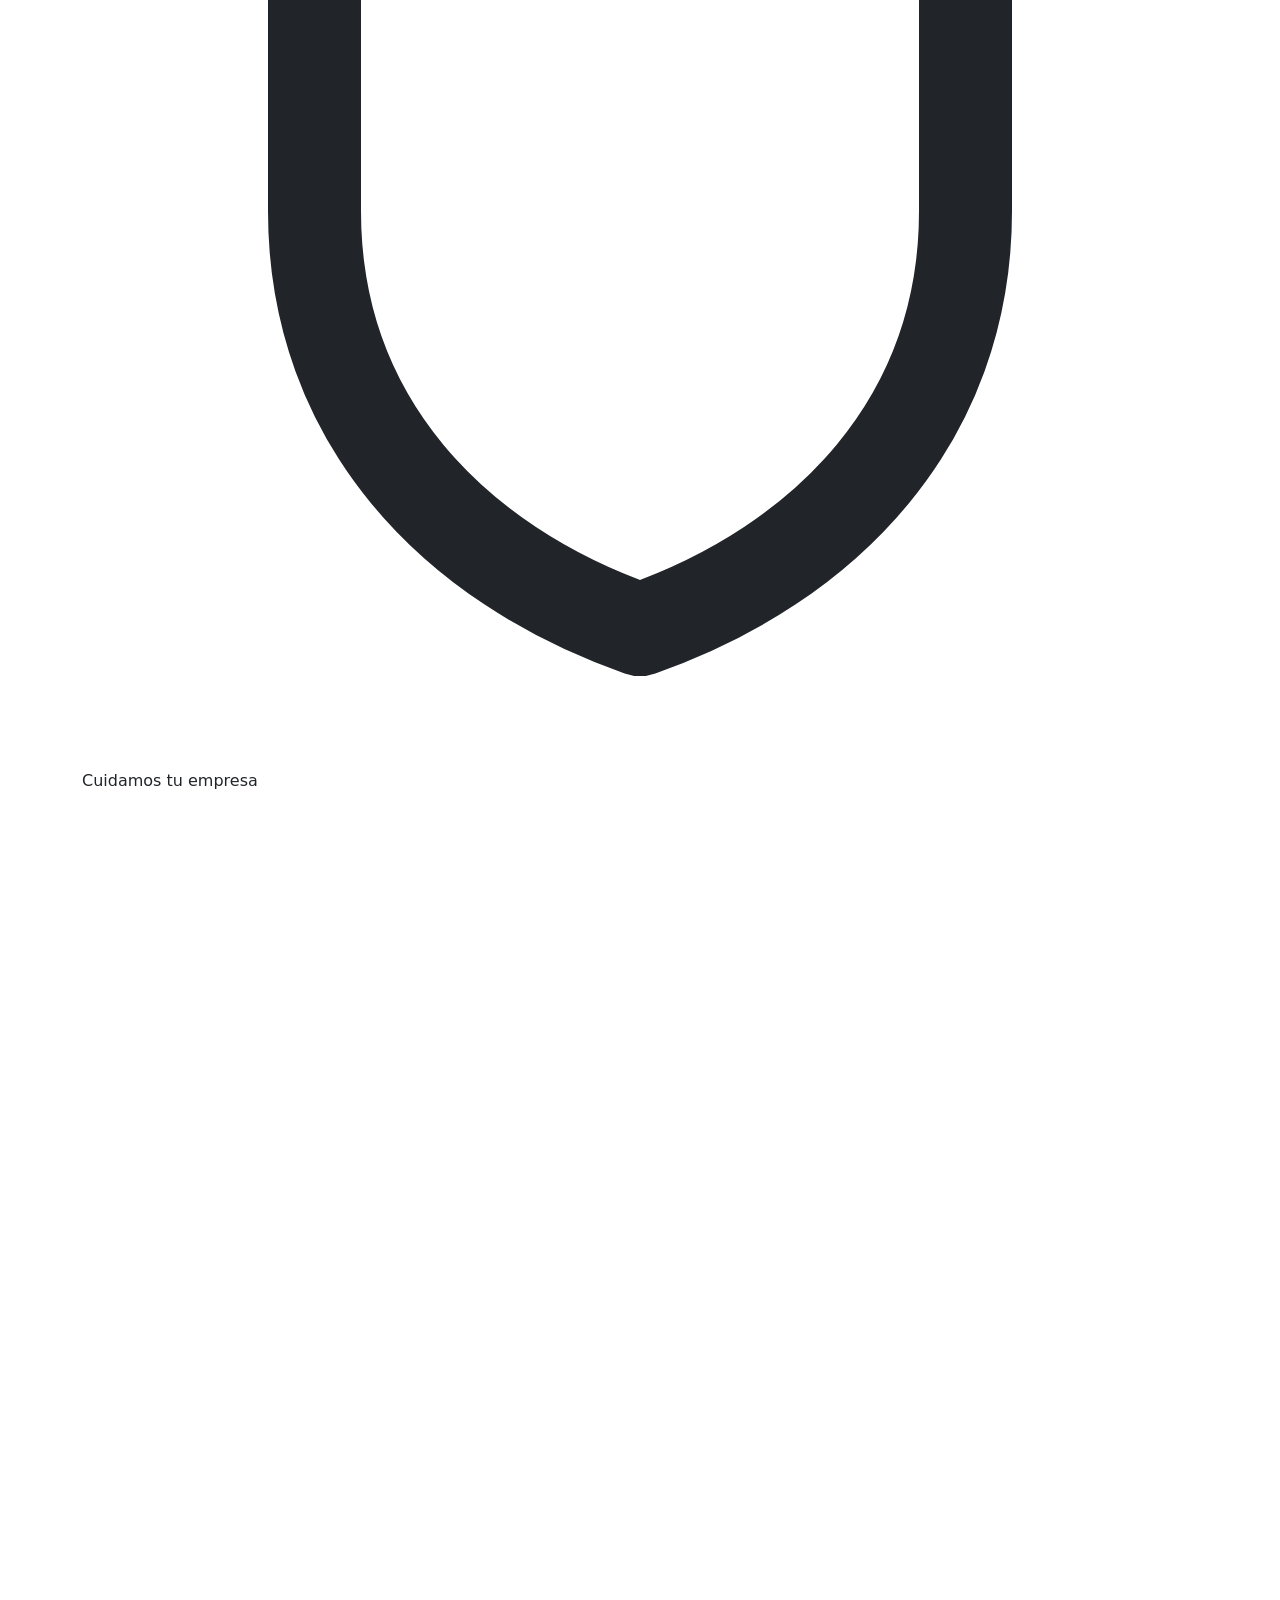
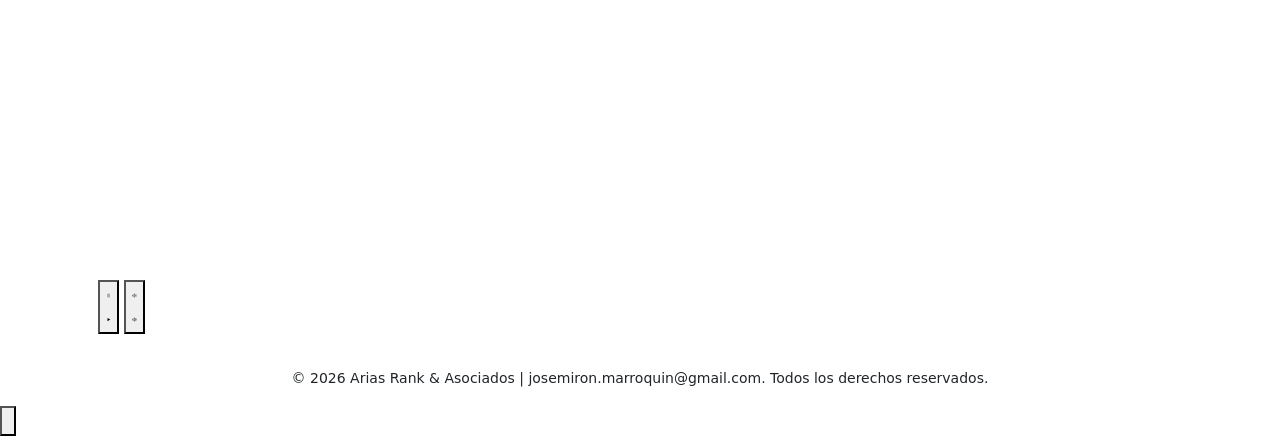
==== commit 3735a102: "Visualización de la últimas modificaciones realizadas" ====
--- a/about/index.html
+++ b/about/index.html
@@ -1,4 +1,4 @@
-<!DOCTYPE html><html lang="es" data-theme="light" data-astro-cid-sckkx6r4> <head><meta charset="UTF-8"><meta name="viewport" content="width=device-width, initial-scale=1"><meta name="generator" content="Astro v5.18.2"><title>Quiénes somos | Arias Rank &amp; Asociados</title><meta name="description" content="Analizamos, ejecutamos y resolvemos. Conoce cómo trabaja Arias Rank &#38; Asociados: enfoque preventivo, trato cercano y soluciones legales claras para tu empresa."><link rel="canonical" href="https://www.ariasranklaw.com.sv/about/"><meta name="robots" content="index, follow, max-image-preview:large"><link rel="alternate" hreflang="es" href="https://www.ariasranklaw.com.sv/about/"><link rel="alternate" hreflang="en" href="https://www.ariasranklaw.com.sv/en/about/"><link rel="alternate" hreflang="x-default" href="https://www.ariasranklaw.com.sv/about/"><meta property="og:type" content="website"><meta property="og:site_name" content="Arias Rank &#38; Asociados"><meta property="og:title" content="Quiénes somos | Arias Rank &#38; Asociados"><meta property="og:description" content="Analizamos, ejecutamos y resolvemos. Conoce cómo trabaja Arias Rank &#38; Asociados: enfoque preventivo, trato cercano y soluciones legales claras para tu empresa."><meta property="og:locale" content="es_SV"><meta property="og:locale:alternate" content="en_US"><meta property="og:url" content="https://www.ariasranklaw.com.sv/about/"><meta property="og:image" content="https://www.ariasranklaw.com.sv/images/arias-rank-hero-5.jpg"><meta property="og:image:width" content="4032"><meta property="og:image:height" content="3024"><meta property="og:image:alt" content="Fachada e instalaciones del bufete"><meta name="twitter:card" content="summary_large_image"><meta name="twitter:title" content="Quiénes somos | Arias Rank &#38; Asociados"><meta name="twitter:description" content="Analizamos, ejecutamos y resolvemos. Conoce cómo trabaja Arias Rank &#38; Asociados: enfoque preventivo, trato cercano y soluciones legales claras para tu empresa."><meta name="twitter:image" content="https://www.ariasranklaw.com.sv/images/arias-rank-hero-5.jpg"><meta name="theme-color" content="#222e4b"><link rel="icon" type="image/svg+xml" href="/favicon.svg"><link rel="preconnect" href="https://fonts.googleapis.com"><link rel="preconnect" href="https://fonts.gstatic.com" crossorigin><link rel="stylesheet" href="https://fonts.googleapis.com/css2?family=Montserrat:ital,wght@0,100..900;1,100..900&display=swap"><link href="https://cdn.jsdelivr.net/npm/bootstrap@5.3.7/dist/css/bootstrap.min.css" rel="stylesheet" integrity="sha384-LN+7fdVzj6u52u30Kp6M/trliBMCMKTyK833zpbD+pXdCLuTusPj697FH4R/5mcr" crossorigin="anonymous"><link rel="stylesheet" href="/style.css"><script type="application/ld+json">{"@context":"https://schema.org","@graph":[{"@type":["LegalService","Organization"],"@id":"https://www.ariasranklaw.com.sv/#despacho","name":"Arias Rank & Asociados","url":"https://www.ariasranklaw.com.sv/","logo":"https://www.ariasranklaw.com.sv/logo.svg","image":"https://www.ariasranklaw.com.sv/images/oficinas/fachada.jpg","telephone":"+503 2281-6800","email":"info@ariasranklaw.com.sv","address":{"@type":"PostalAddress","streetAddress":"99a avenida norte No. 661, colonia Escalón","addressLocality":"San Salvador","addressRegion":"San Salvador","postalCode":"1101","addressCountry":"SV"},"geo":{"@type":"GeoCoordinates","latitude":13.7111483,"longitude":-89.2470013},"areaServed":{"@type":"Country","name":"El Salvador"},"availableLanguage":["es","en"],"sameAs":["https://www.facebook.com/profile.php?id=61580276947423","https://www.instagram.com/ariasrank_law"],"openingHoursSpecification":[{"@type":"OpeningHoursSpecification","dayOfWeek":["Monday","Tuesday","Wednesday","Thursday","Friday"],"opens":"08:00","closes":"17:00"}],"hasOfferCatalog":{"@type":"OfferCatalog","name":"Áreas de práctica","itemListElement":[{"@type":"Offer","itemOffered":{"@type":"Service","name":"Derecho Empresarial","description":"Estructuración societaria, fusiones y adquisiciones, gobierno corporativo y gestión de contratos.","provider":{"@id":"https://www.ariasranklaw.com.sv/#despacho"}}},{"@type":"Offer","itemOffered":{"@type":"Service","name":"Derecho Laboral","description":"Diseño de políticas internas, negociaciones colectivas, cumplimiento y prevención de riesgos laborales.","provider":{"@id":"https://www.ariasranklaw.com.sv/#despacho"}}},{"@type":"Offer","itemOffered":{"@type":"Service","name":"Derecho Económico","description":"Regulaciones, concentraciones económicas, derecho del consumidor y competencia desleal.","provider":{"@id":"https://www.ariasranklaw.com.sv/#despacho"}}},{"@type":"Offer","itemOffered":{"@type":"Service","name":"Litigios","description":"Representación en juicios, arbitrajes y resolución de controversias.","provider":{"@id":"https://www.ariasranklaw.com.sv/#despacho"}}},{"@type":"Offer","itemOffered":{"@type":"Service","name":"Derecho de Seguros","description":"Revisión de pólizas, análisis de cobertura y gestión de reclamos por siniestros.","provider":{"@id":"https://www.ariasranklaw.com.sv/#despacho"}}},{"@type":"Offer","itemOffered":{"@type":"Service","name":"Manejo de Crisis","description":"Desarrollo de estrategias legales y operativas ante eventos inesperados que puedan afectar la continuidad del negocio.","provider":{"@id":"https://www.ariasranklaw.com.sv/#despacho"}}}]}},{"@type":"WebSite","@id":"https://www.ariasranklaw.com.sv/#sitio","url":"https://www.ariasranklaw.com.sv/","name":"Arias Rank & Asociados","inLanguage":"es","publisher":{"@id":"https://www.ariasranklaw.com.sv/#despacho"}},{"@type":"AboutPage","@id":"https://www.ariasranklaw.com.sv/about/#pagina","url":"https://www.ariasranklaw.com.sv/about/","name":"Quiénes somos | Arias Rank & Asociados","description":"Analizamos, ejecutamos y resolvemos. Conoce cómo trabaja Arias Rank & Asociados: enfoque preventivo, trato cercano y soluciones legales claras para tu empresa.","inLanguage":"es","isPartOf":{"@id":"https://www.ariasranklaw.com.sv/#sitio"},"about":{"@id":"https://www.ariasranklaw.com.sv/#despacho"},"breadcrumb":{"@type":"BreadcrumbList","itemListElement":[{"@type":"ListItem","position":1,"name":"Inicio","item":"https://www.ariasranklaw.com.sv/"},{"@type":"ListItem","position":2,"name":"Acerca de nosotros","item":"https://www.ariasranklaw.com.sv/about/"}]}}]}</script><!--
+<!DOCTYPE html><html lang="es" data-theme="light" data-astro-cid-sckkx6r4> <head><meta charset="UTF-8"><meta name="viewport" content="width=device-width, initial-scale=1"><meta name="generator" content="Astro v5.16.12"><title>Quiénes somos | Arias Rank &amp; Asociados</title><meta name="description" content="Analizamos, ejecutamos y resolvemos. Conoce cómo trabaja Arias Rank &#38; Asociados: enfoque preventivo, trato cercano y soluciones legales claras para tu empresa."><link rel="canonical" href="https://www.ariasranklaw.com.sv/about/"><meta name="robots" content="index, follow, max-image-preview:large"><link rel="alternate" hreflang="es" href="https://www.ariasranklaw.com.sv/about/"><link rel="alternate" hreflang="en" href="https://www.ariasranklaw.com.sv/en/about/"><link rel="alternate" hreflang="x-default" href="https://www.ariasranklaw.com.sv/about/"><meta property="og:type" content="website"><meta property="og:site_name" content="Arias Rank &#38; Asociados"><meta property="og:title" content="Quiénes somos | Arias Rank &#38; Asociados"><meta property="og:description" content="Analizamos, ejecutamos y resolvemos. Conoce cómo trabaja Arias Rank &#38; Asociados: enfoque preventivo, trato cercano y soluciones legales claras para tu empresa."><meta property="og:locale" content="es_SV"><meta property="og:locale:alternate" content="en_US"><meta property="og:url" content="https://www.ariasranklaw.com.sv/about/"><meta property="og:image" content="https://www.ariasranklaw.com.sv/images/arias-rank-hero-5.jpg"><meta property="og:image:width" content="4032"><meta property="og:image:height" content="3024"><meta property="og:image:alt" content="Fachada e instalaciones del bufete"><meta name="twitter:card" content="summary_large_image"><meta name="twitter:title" content="Quiénes somos | Arias Rank &#38; Asociados"><meta name="twitter:description" content="Analizamos, ejecutamos y resolvemos. Conoce cómo trabaja Arias Rank &#38; Asociados: enfoque preventivo, trato cercano y soluciones legales claras para tu empresa."><meta name="twitter:image" content="https://www.ariasranklaw.com.sv/images/arias-rank-hero-5.jpg"><meta name="theme-color" content="#222e4b"><link rel="icon" type="image/svg+xml" href="/arias-rank-web/favicon.svg"><link rel="preconnect" href="https://fonts.googleapis.com"><link rel="preconnect" href="https://fonts.gstatic.com" crossorigin><link rel="stylesheet" href="https://fonts.googleapis.com/css2?family=Montserrat:ital,wght@0,100..900;1,100..900&display=swap"><link href="https://cdn.jsdelivr.net/npm/bootstrap@5.3.7/dist/css/bootstrap.min.css" rel="stylesheet" integrity="sha384-LN+7fdVzj6u52u30Kp6M/trliBMCMKTyK833zpbD+pXdCLuTusPj697FH4R/5mcr" crossorigin="anonymous"><link rel="stylesheet" href="/arias-rank-web/style.css"><script type="application/ld+json">{"@context":"https://schema.org","@graph":[{"@type":["LegalService","Organization"],"@id":"https://www.ariasranklaw.com.sv/#despacho","name":"Arias Rank & Asociados","alternateName":"Arias Rank & Associates","url":"https://www.ariasranklaw.com.sv/","logo":"https://www.ariasranklaw.com.sv/logo.svg","image":"https://www.ariasranklaw.com.sv/images/oficinas/fachada.jpg","telephone":"+503 2281-6800","email":"info@ariasranklaw.com.sv","address":{"@type":"PostalAddress","streetAddress":"99a avenida norte No. 661, colonia Escalón","addressLocality":"San Salvador","addressRegion":"San Salvador","postalCode":"1101","addressCountry":"SV"},"geo":{"@type":"GeoCoordinates","latitude":13.7111483,"longitude":-89.2470013},"areaServed":{"@type":"Country","name":"El Salvador"},"availableLanguage":["es","en"],"sameAs":["https://www.facebook.com/profile.php?id=61580276947423","https://www.instagram.com/ariasrank_law"],"openingHoursSpecification":[{"@type":"OpeningHoursSpecification","dayOfWeek":["Monday","Tuesday","Wednesday","Thursday","Friday"],"opens":"08:00","closes":"17:00"}],"hasOfferCatalog":{"@type":"OfferCatalog","name":"Áreas de práctica","itemListElement":[{"@type":"Offer","itemOffered":{"@type":"Service","name":"Derecho Empresarial","description":"Estructuración societaria, fusiones y adquisiciones, gobierno corporativo y gestión de contratos.","provider":{"@id":"https://www.ariasranklaw.com.sv/#despacho"}}},{"@type":"Offer","itemOffered":{"@type":"Service","name":"Derecho Laboral","description":"Diseño de políticas internas, negociaciones colectivas, cumplimiento y prevención de riesgos laborales.","provider":{"@id":"https://www.ariasranklaw.com.sv/#despacho"}}},{"@type":"Offer","itemOffered":{"@type":"Service","name":"Derecho Económico","description":"Regulaciones, concentraciones económicas, derecho del consumidor y competencia desleal.","provider":{"@id":"https://www.ariasranklaw.com.sv/#despacho"}}},{"@type":"Offer","itemOffered":{"@type":"Service","name":"Litigios","description":"Representación en juicios, arbitrajes y resolución de controversias.","provider":{"@id":"https://www.ariasranklaw.com.sv/#despacho"}}},{"@type":"Offer","itemOffered":{"@type":"Service","name":"Derecho de Seguros","description":"Revisión de pólizas, análisis de cobertura y gestión de reclamos por siniestros.","provider":{"@id":"https://www.ariasranklaw.com.sv/#despacho"}}},{"@type":"Offer","itemOffered":{"@type":"Service","name":"Manejo de Crisis","description":"Desarrollo de estrategias legales y operativas ante eventos inesperados que puedan afectar la continuidad del negocio.","provider":{"@id":"https://www.ariasranklaw.com.sv/#despacho"}}}]}},{"@type":"WebSite","@id":"https://www.ariasranklaw.com.sv/#sitio","url":"https://www.ariasranklaw.com.sv/","name":"Arias Rank & Asociados","inLanguage":"es","publisher":{"@id":"https://www.ariasranklaw.com.sv/#despacho"}},{"@type":"AboutPage","@id":"https://www.ariasranklaw.com.sv/about/#pagina","url":"https://www.ariasranklaw.com.sv/about/","name":"Quiénes somos | Arias Rank & Asociados","description":"Analizamos, ejecutamos y resolvemos. Conoce cómo trabaja Arias Rank & Asociados: enfoque preventivo, trato cercano y soluciones legales claras para tu empresa.","inLanguage":"es","isPartOf":{"@id":"https://www.ariasranklaw.com.sv/#sitio"},"about":{"@id":"https://www.ariasranklaw.com.sv/#despacho"},"breadcrumb":{"@type":"BreadcrumbList","itemListElement":[{"@type":"ListItem","position":1,"name":"Inicio","item":"https://www.ariasranklaw.com.sv/"},{"@type":"ListItem","position":2,"name":"Acerca de nosotros","item":"https://www.ariasranklaw.com.sv/about/"}]}}]}</script><!--
 			Tema: LIGHT por defecto, siempre.
 			Solo se cambia a dark si el usuario lo eligió explícitamente antes.
 			No se consulta prefers-color-scheme a propósito.
@@ -11,5 +11,5 @@
 				} catch (e) { /* almacenamiento bloqueado: se queda en light */ }
 			})();
 		</script><style>html,body{margin:0;width:100%}
-</style></head> <body data-astro-cid-sckkx6r4> <a class="skip-link" href="#contenido" data-astro-cid-sckkx6r4>Saltar al contenido</a> <div class="wrapper" data-astro-cid-sckkx6r4> <div id="contenido" data-astro-cid-sckkx6r4>  <nav class="navbar navbar-expand-lg p-1 navbar-dark"> <div class="container"> <a href="/" class="d-flex align-items-center justify-content-center navbar-brand fs-5"> <img src="/logo_w.svg" alt="Logotipo de Arias Rank" class="img-fluid" width="75" height="75"> <p class="mt-3 ms-2">Arias Rank &amp; Asociados</p> </a> <button class="navbar-toggler" type="button" data-bs-toggle="collapse" data-bs-target="#navbarSupportedContent" aria-controls="navbarSupportedContent" aria-expanded="false" aria-label="Abrir o cerrar la navegación"> <span class="navbar-toggler-icon"></span> </button> <div class="collapse navbar-collapse" id="navbarSupportedContent"> <ul class="navbar-nav ms-auto align-items-center"> <li class="nav-item"> <a class="nav-link " href="/">Inicio</a> </li><li class="nav-item"> <a class="nav-link active" href="/about/">Acerca de nosotros</a> </li><li class="nav-item"> <a class="nav-link " href="/practice-areas/">Áreas de práctica</a> </li><li class="nav-item"> <a class="nav-link " href="/team/">Nuestros socios</a> </li><li class="nav-item"> <a class="nav-link " href="/contact-us/">Contacto</a> </li> <li class="nav-item"> <div class="navbar-utiles">  <a class="lang-toggle" href="/en/about/" lang="en" hreflang="en" aria-label="View this site in English" title="View this site in English">EN</a> <button class="theme-toggle" aria-label="Cambiar a tema oscuro" title="Cambiar tema" type="button" data-a-oscuro="Cambiar a tema oscuro" data-a-claro="Cambiar a tema claro"> <svg class="icon-sun" viewBox="0 0 24 24" fill="none" stroke="currentColor" stroke-width="2" stroke-linecap="round"> <circle cx="12" cy="12" r="5"></circle><path d="M12 1v2M12 21v2M4.22 4.22l1.42 1.42M18.36 18.36l1.42 1.42M1 12h2M21 12h2M4.22 19.78l1.42-1.42M18.36 5.64l1.42-1.42"></path> </svg> <svg class="icon-moon" viewBox="0 0 24 24" fill="none" stroke="currentColor" stroke-width="2" stroke-linecap="round"> <path d="M21 12.79A9 9 0 1 1 11.21 3 7 7 0 0 0 21 12.79z"></path> </svg> </button> </div> </li> </ul> </div> </div> </nav> <div id="quienes-somos" class="about" aria-labelledby="about-title" role="region"> <div class="container grid about-grid"> <!-- Copy --> <div class="about-copy anim-hidden anim-hidden-slide-left"> <span class="pill mb-3" aria-label="Sección ¿Quiénes somos?">¿Quiénes somos?</span>  <h1 id="about-title" class="h2 fw-bold">Somos el equipo que necesitas</h1> <div class="stack"> <p class="lead"> En <strong>Arias Rank &amp; Asociados</strong> analizamos con precisión, ejecutamos con estrategia y resolvemos con resultados. Nuestro compromiso es acompañarte con soluciones legales claras, prácticas y efectivas que impulsen la seguridad y el crecimiento de tu empresa. Nos distingue el trabajo en equipo, la cercanía humana y la dedicación absoluta en cada caso. Cuidamos tu negocio como si fuera nuestro, porque tu tranquilidad también es nuestra prioridad. </p> <div class="chips anim-stagger" aria-label="Nuestros valores"> <span class="chip"> <svg class="icon" viewBox="0 0 24 24" fill="none" stroke="currentColor" stroke-width="2" stroke-linecap="round" stroke-linejoin="round" aria-hidden="true"><circle cx="11" cy="11" r="6"/><path d="m20 20-4.35-4.35"/></svg> Analizamos </span><span class="chip"> <svg class="icon" viewBox="0 0 24 24" fill="none" stroke="currentColor" stroke-width="2" stroke-linecap="round" stroke-linejoin="round" aria-hidden="true"><path d="M4 12h14M13 6l6 6-6 6"/></svg> Ejecutamos </span><span class="chip"> <svg class="icon" viewBox="0 0 24 24" fill="none" stroke="currentColor" stroke-width="2" stroke-linecap="round" stroke-linejoin="round" aria-hidden="true"><circle cx="12" cy="12" r="9"/><path d="m8.5 12 2.5 2.5 4.5-5"/></svg> Resolvemos </span><span class="chip"> <svg class="icon" viewBox="0 0 24 24" fill="none" stroke="currentColor" stroke-width="2" stroke-linecap="round" stroke-linejoin="round" aria-hidden="true"><path d="M21 11.5a8.38 8.38 0 0 1-.9 3.8 8.5 8.5 0 0 1-7.6 4.7 8.38 8.38 0 0 1-3.8-.9L3 21l1.9-5.7a8.38 8.38 0 0 1-.9-3.8 8.5 8.5 0 0 1 4.7-7.6 8.38 8.38 0 0 1 3.8-.9h.5a8.48 8.48 0 0 1 8 8z"/></svg> Cercanía humana </span><span class="chip"> <svg class="icon" viewBox="0 0 24 24" fill="none" stroke="currentColor" stroke-width="2" stroke-linecap="round" stroke-linejoin="round" aria-hidden="true"><path d="M16 20v-1.5a4 4 0 0 0-4-4H6a4 4 0 0 0-4 4V20"/><circle cx="9" cy="7" r="3.5"/><path d="M22 20v-1.5a4 4 0 0 0-3-3.87"/><path d="M16.5 3.7a4 4 0 0 1 0 7.1"/></svg> Trabajo en equipo </span><span class="chip"> <svg class="icon" viewBox="0 0 24 24" fill="none" stroke="currentColor" stroke-width="2" stroke-linecap="round" stroke-linejoin="round" aria-hidden="true"><path d="M12 3l7 3.5V12c0 4.5-3 7.6-7 9-4-1.4-7-4.5-7-9V6.5L12 3z"/></svg> Cuidamos tu empresa </span> </div> </div> </div> <!-- Media (vídeo institucional) --> <div class="about-media ms-3 anim-hidden anim-hidden-slide-right"> <figure class="frame frame--video"> <!-- Sin `autoplay`: lo arranca el observador sólo cuando la
-                     sección está a la vista (ver script al pie). --> <video class="about-video" src="/media/VIDEO_WEBSITE_AR.mp4" width="1920" height="1080" muted loop playsinline preload="metadata" aria-label="Vídeo de presentación de Arias Rank &#38; Asociados"> Tu navegador no admite la reproducción de vídeo. </video>  <div class="video-controls"> <button type="button" class="video-btn" data-video-play aria-label="Pausar vídeo" data-pausar="Pausar vídeo" data-reproducir="Reproducir vídeo"> <svg class="icon-pause" viewBox="0 0 24 24" fill="none" stroke="currentColor" stroke-width="2" stroke-linecap="round" aria-hidden="true"><path d="M9 5v14M15 5v14"></path></svg> <svg class="icon-play" viewBox="0 0 24 24" fill="currentColor" aria-hidden="true"><path d="M7 4.5v15l13-7.5z"></path></svg> </button> <button type="button" class="video-btn" data-video-sound aria-pressed="false" aria-label="Activar sonido" data-activar="Activar sonido" data-silenciar="Silenciar vídeo"> <svg class="icon-sound-off" viewBox="0 0 24 24" fill="none" stroke="currentColor" stroke-width="2" stroke-linecap="round" stroke-linejoin="round" aria-hidden="true"><path d="M11 5 6.5 9H3v6h3.5L11 19z"></path><path d="m16 9.5 5 5M21 9.5l-5 5"></path></svg> <svg class="icon-sound-on" viewBox="0 0 24 24" fill="none" stroke="currentColor" stroke-width="2" stroke-linecap="round" stroke-linejoin="round" aria-hidden="true"><path d="M11 5 6.5 9H3v6h3.5L11 19z"></path><path d="M15.5 9a4 4 0 0 1 0 6"></path><path d="M18.5 6.5a8 8 0 0 1 0 11"></path></svg> </button> </div> </figure> </div> </div> </div> <script type="module">const a=document.querySelector(".frame--video"),e=a?.querySelector("video"),r=a?.querySelector("[data-video-play]"),t=a?.querySelector("[data-video-sound]");if(a&&e&&r&&t){const s={pausar:r.dataset.pausar??"Pausar vídeo",reproducir:r.dataset.reproducir??"Reproducir vídeo",activar:t.dataset.activar??"Activar sonido",silenciar:t.dataset.silenciar??"Silenciar vídeo"};let d=matchMedia("(prefers-reduced-motion: reduce)").matches;d&&e.addEventListener("loadedmetadata",()=>{e.paused&&(e.currentTime=.1)},{once:!0});const i=()=>{a.classList.toggle("is-paused",e.paused),r.setAttribute("aria-label",e.paused?s.reproducir:s.pausar)};e.addEventListener("play",i),e.addEventListener("pause",i),r.addEventListener("click",()=>{d=!e.paused,e.paused?e.play().catch(()=>{}):e.pause()}),t.addEventListener("click",()=>{e.muted=!e.muted,e.loop=e.muted,a.classList.toggle("is-unmuted",!e.muted),t.setAttribute("aria-pressed",String(!e.muted)),t.setAttribute("aria-label",e.muted?s.activar:s.silenciar),!e.muted&&e.paused&&(d=!1,e.play().catch(()=>{}))}),new IntersectionObserver(c=>{for(const o of c)o.isIntersecting&&!d?e.play().catch(()=>{}):!o.isIntersecting&&!e.paused&&e.pause()},{threshold:.25}).observe(e),i()}</script>  </div> <footer class="footer mt-auto"> <div class="container text-center p-3"> <small>© 2026 Arias Rank & Asociados | josemiron.marroquin@gmail.com. Todos los derechos reservados.</small> </div> </footer> </div> <button class="back-to-top" type="button" aria-label="Volver arriba" data-astro-cid-sckkx6r4> <svg viewBox="0 0 24 24" fill="none" stroke="currentColor" stroke-width="2.2" stroke-linecap="round" stroke-linejoin="round" aria-hidden="true" data-astro-cid-sckkx6r4> <path d="M12 19V5M5 12l7-7 7 7" data-astro-cid-sckkx6r4></path> </svg> </button>  <script defer src="https://cdn.jsdelivr.net/npm/bootstrap@5.3.7/dist/js/bootstrap.min.js" integrity="sha384-7qAoOXltbVP82dhxHAUje59V5r2YsVfBafyUDxEdApLPmcdhBPg1DKg1ERo0BZlK" crossorigin="anonymous"></script> </body> <script type="module">const r={"anim-hidden-fade-in":"anim-fade-in","anim-hidden-fade-up":"anim-fade-up","anim-hidden-fade-down":"anim-fade-down","anim-hidden-slide-left":"anim-slide-left","anim-hidden-slide-right":"anim-slide-right","anim-hidden-scale-in":"anim-scale-in","anim-hidden-blur-in":"anim-blur-in"},o=new IntersectionObserver(t=>{t.forEach(i=>{if(!i.isIntersecting)return;const e=i.target;e.classList.contains("animate-section")&&(e.classList.add("animate-fading"),e.classList.remove("animate-section"));for(const[a,s]of Object.entries(r))if(e.classList.contains(a)){e.classList.remove(a,"anim-hidden"),e.classList.add(s);break}e.classList.contains("anim-stagger")&&e.classList.add("anim-active"),o.unobserve(e)})},{threshold:.1,rootMargin:"0px 0px -40px 0px"});document.querySelectorAll('.animate-section, [class*="anim-hidden"], .anim-stagger').forEach(t=>o.observe(t));document.querySelectorAll(".theme-toggle").forEach(t=>{t.addEventListener("click",()=>{const i=document.documentElement,e=i.getAttribute("data-theme")==="dark"?"light":"dark";i.setAttribute("data-theme",e);try{localStorage.setItem("theme",e)}catch{}const a=e==="dark"?t.dataset.aClaro:t.dataset.aOscuro;a&&t.setAttribute("aria-label",a)})});const d=document.querySelector(".back-to-top");let n=!1;function c(){d?.classList.toggle("is-visible",window.scrollY>600),n=!1}window.addEventListener("scroll",()=>{n||(n=!0,requestAnimationFrame(c))},{passive:!0});c();d?.addEventListener("click",()=>{const t=window.matchMedia("(prefers-reduced-motion: reduce)").matches;window.scrollTo({top:0,behavior:t?"auto":"smooth"})});</script> </html> +</style></head> <body data-astro-cid-sckkx6r4> <a class="skip-link" href="#contenido" data-astro-cid-sckkx6r4>Saltar al contenido</a> <div class="wrapper" data-astro-cid-sckkx6r4> <div id="contenido" data-astro-cid-sckkx6r4>  <nav class="navbar navbar-expand-lg p-1 navbar-dark"> <div class="container"> <a href="/arias-rank-web/" class="d-flex align-items-center justify-content-center navbar-brand fs-5"> <img src="/arias-rank-web/logo_w.svg" alt="Logotipo de Arias Rank" class="img-fluid" width="75" height="75"> <p class="mt-3 ms-2">Arias Rank &amp; Asociados</p> </a> <button class="navbar-toggler" type="button" data-bs-toggle="collapse" data-bs-target="#navbarSupportedContent" aria-controls="navbarSupportedContent" aria-expanded="false" aria-label="Abrir o cerrar la navegación"> <span class="navbar-toggler-icon"></span> </button> <div class="collapse navbar-collapse" id="navbarSupportedContent"> <ul class="navbar-nav ms-auto align-items-center"> <li class="nav-item"> <a class="nav-link " href="/arias-rank-web/">Inicio</a> </li><li class="nav-item"> <a class="nav-link active" href="/arias-rank-web/about/">Acerca de nosotros</a> </li><li class="nav-item"> <a class="nav-link " href="/arias-rank-web/practice-areas/">Áreas de práctica</a> </li><li class="nav-item"> <a class="nav-link " href="/arias-rank-web/team/">Nuestros socios</a> </li><li class="nav-item"> <a class="nav-link " href="/arias-rank-web/contact-us/">Contacto</a> </li> <li class="nav-item"> <div class="navbar-utiles">  <a class="lang-toggle" href="/arias-rank-web/en/about/" lang="en" hreflang="en" aria-label="View this site in English" title="View this site in English">EN</a> <button class="theme-toggle" aria-label="Cambiar a tema oscuro" title="Cambiar tema" type="button" data-a-oscuro="Cambiar a tema oscuro" data-a-claro="Cambiar a tema claro"> <svg class="icon-sun" viewBox="0 0 24 24" fill="none" stroke="currentColor" stroke-width="2" stroke-linecap="round"> <circle cx="12" cy="12" r="5"></circle><path d="M12 1v2M12 21v2M4.22 4.22l1.42 1.42M18.36 18.36l1.42 1.42M1 12h2M21 12h2M4.22 19.78l1.42-1.42M18.36 5.64l1.42-1.42"></path> </svg> <svg class="icon-moon" viewBox="0 0 24 24" fill="none" stroke="currentColor" stroke-width="2" stroke-linecap="round"> <path d="M21 12.79A9 9 0 1 1 11.21 3 7 7 0 0 0 21 12.79z"></path> </svg> </button> </div> </li> </ul> </div> </div> </nav> <div id="quienes-somos" class="about" aria-labelledby="about-title" role="region"> <div class="container grid about-grid"> <!-- Copy --> <div class="about-copy anim-hidden anim-hidden-slide-left"> <span class="pill mb-3" aria-label="Sección ¿Quiénes somos?">¿Quiénes somos?</span>  <h1 id="about-title" class="h2 fw-bold">Somos el equipo que necesitas</h1> <div class="stack"> <p class="lead"> En <strong>Arias Rank &amp; Asociados</strong> analizamos con precisión, ejecutamos con estrategia y resolvemos con resultados. Nuestro compromiso es acompañarte con soluciones legales claras, prácticas y efectivas que impulsen la seguridad y el crecimiento de tu empresa. Nos distingue el trabajo en equipo, la cercanía humana y la dedicación absoluta en cada caso. Cuidamos tu negocio como si fuera nuestro, porque tu tranquilidad también es nuestra prioridad. </p> <div class="chips anim-stagger" aria-label="Nuestros valores"> <span class="chip"> <svg class="icon" viewBox="0 0 24 24" fill="none" stroke="currentColor" stroke-width="2" stroke-linecap="round" stroke-linejoin="round" aria-hidden="true"><circle cx="11" cy="11" r="6"/><path d="m20 20-4.35-4.35"/></svg> Analizamos </span><span class="chip"> <svg class="icon" viewBox="0 0 24 24" fill="none" stroke="currentColor" stroke-width="2" stroke-linecap="round" stroke-linejoin="round" aria-hidden="true"><path d="M4 12h14M13 6l6 6-6 6"/></svg> Ejecutamos </span><span class="chip"> <svg class="icon" viewBox="0 0 24 24" fill="none" stroke="currentColor" stroke-width="2" stroke-linecap="round" stroke-linejoin="round" aria-hidden="true"><circle cx="12" cy="12" r="9"/><path d="m8.5 12 2.5 2.5 4.5-5"/></svg> Resolvemos </span><span class="chip"> <svg class="icon" viewBox="0 0 24 24" fill="none" stroke="currentColor" stroke-width="2" stroke-linecap="round" stroke-linejoin="round" aria-hidden="true"><path d="M21 11.5a8.38 8.38 0 0 1-.9 3.8 8.5 8.5 0 0 1-7.6 4.7 8.38 8.38 0 0 1-3.8-.9L3 21l1.9-5.7a8.38 8.38 0 0 1-.9-3.8 8.5 8.5 0 0 1 4.7-7.6 8.38 8.38 0 0 1 3.8-.9h.5a8.48 8.48 0 0 1 8 8z"/></svg> Cercanía humana </span><span class="chip"> <svg class="icon" viewBox="0 0 24 24" fill="none" stroke="currentColor" stroke-width="2" stroke-linecap="round" stroke-linejoin="round" aria-hidden="true"><path d="M16 20v-1.5a4 4 0 0 0-4-4H6a4 4 0 0 0-4 4V20"/><circle cx="9" cy="7" r="3.5"/><path d="M22 20v-1.5a4 4 0 0 0-3-3.87"/><path d="M16.5 3.7a4 4 0 0 1 0 7.1"/></svg> Trabajo en equipo </span><span class="chip"> <svg class="icon" viewBox="0 0 24 24" fill="none" stroke="currentColor" stroke-width="2" stroke-linecap="round" stroke-linejoin="round" aria-hidden="true"><path d="M12 3l7 3.5V12c0 4.5-3 7.6-7 9-4-1.4-7-4.5-7-9V6.5L12 3z"/></svg> Cuidamos tu empresa </span> </div> </div> </div> <!-- Media (vídeo institucional) --> <div class="about-media ms-3 anim-hidden anim-hidden-slide-right"> <figure class="frame frame--video"> <!-- Sin `autoplay`: lo arranca el observador sólo cuando la
+                     sección está a la vista (ver script al pie). --> <video class="about-video" src="/arias-rank-web/media/VIDEO_WEBSITE_AR.mp4" width="1920" height="1080" muted loop playsinline preload="metadata" aria-label="Vídeo de presentación de Arias Rank &#38; Asociados"> Tu navegador no admite la reproducción de vídeo. </video>  <div class="video-controls"> <button type="button" class="video-btn" data-video-play aria-label="Pausar vídeo" data-pausar="Pausar vídeo" data-reproducir="Reproducir vídeo"> <svg class="icon-pause" viewBox="0 0 24 24" fill="none" stroke="currentColor" stroke-width="2" stroke-linecap="round" aria-hidden="true"><path d="M9 5v14M15 5v14"></path></svg> <svg class="icon-play" viewBox="0 0 24 24" fill="currentColor" aria-hidden="true"><path d="M7 4.5v15l13-7.5z"></path></svg> </button> <button type="button" class="video-btn" data-video-sound aria-pressed="false" aria-label="Activar sonido" data-activar="Activar sonido" data-silenciar="Silenciar vídeo"> <svg class="icon-sound-off" viewBox="0 0 24 24" fill="none" stroke="currentColor" stroke-width="2" stroke-linecap="round" stroke-linejoin="round" aria-hidden="true"><path d="M11 5 6.5 9H3v6h3.5L11 19z"></path><path d="m16 9.5 5 5M21 9.5l-5 5"></path></svg> <svg class="icon-sound-on" viewBox="0 0 24 24" fill="none" stroke="currentColor" stroke-width="2" stroke-linecap="round" stroke-linejoin="round" aria-hidden="true"><path d="M11 5 6.5 9H3v6h3.5L11 19z"></path><path d="M15.5 9a4 4 0 0 1 0 6"></path><path d="M18.5 6.5a8 8 0 0 1 0 11"></path></svg> </button> </div> </figure> </div> </div> </div> <script type="module">const a=document.querySelector(".frame--video"),e=a?.querySelector("video"),r=a?.querySelector("[data-video-play]"),t=a?.querySelector("[data-video-sound]");if(a&&e&&r&&t){const s={pausar:r.dataset.pausar??"Pausar vídeo",reproducir:r.dataset.reproducir??"Reproducir vídeo",activar:t.dataset.activar??"Activar sonido",silenciar:t.dataset.silenciar??"Silenciar vídeo"};let d=matchMedia("(prefers-reduced-motion: reduce)").matches;d&&e.addEventListener("loadedmetadata",()=>{e.paused&&(e.currentTime=.1)},{once:!0});const i=()=>{a.classList.toggle("is-paused",e.paused),r.setAttribute("aria-label",e.paused?s.reproducir:s.pausar)};e.addEventListener("play",i),e.addEventListener("pause",i),r.addEventListener("click",()=>{d=!e.paused,e.paused?e.play().catch(()=>{}):e.pause()}),t.addEventListener("click",()=>{e.muted=!e.muted,e.loop=e.muted,a.classList.toggle("is-unmuted",!e.muted),t.setAttribute("aria-pressed",String(!e.muted)),t.setAttribute("aria-label",e.muted?s.activar:s.silenciar),!e.muted&&e.paused&&(d=!1,e.play().catch(()=>{}))}),new IntersectionObserver(c=>{for(const o of c)o.isIntersecting&&!d?e.play().catch(()=>{}):!o.isIntersecting&&!e.paused&&e.pause()},{threshold:.25}).observe(e),i()}</script>  </div> <footer class="footer mt-auto"> <div class="container text-center p-3"> <small>© 2026 Arias Rank & Asociados | josemiron.marroquin@gmail.com. Todos los derechos reservados.</small> </div> </footer> </div> <button class="back-to-top" type="button" aria-label="Volver arriba" data-astro-cid-sckkx6r4> <svg viewBox="0 0 24 24" fill="none" stroke="currentColor" stroke-width="2.2" stroke-linecap="round" stroke-linejoin="round" aria-hidden="true" data-astro-cid-sckkx6r4> <path d="M12 19V5M5 12l7-7 7 7" data-astro-cid-sckkx6r4></path> </svg> </button>  <script defer src="https://cdn.jsdelivr.net/npm/bootstrap@5.3.7/dist/js/bootstrap.min.js" integrity="sha384-7qAoOXltbVP82dhxHAUje59V5r2YsVfBafyUDxEdApLPmcdhBPg1DKg1ERo0BZlK" crossorigin="anonymous"></script> </body> <script type="module">const r={"anim-hidden-fade-in":"anim-fade-in","anim-hidden-fade-up":"anim-fade-up","anim-hidden-fade-down":"anim-fade-down","anim-hidden-slide-left":"anim-slide-left","anim-hidden-slide-right":"anim-slide-right","anim-hidden-scale-in":"anim-scale-in","anim-hidden-blur-in":"anim-blur-in"},o=new IntersectionObserver(t=>{t.forEach(i=>{if(!i.isIntersecting)return;const e=i.target;e.classList.contains("animate-section")&&(e.classList.add("animate-fading"),e.classList.remove("animate-section"));for(const[a,s]of Object.entries(r))if(e.classList.contains(a)){e.classList.remove(a,"anim-hidden"),e.classList.add(s);break}e.classList.contains("anim-stagger")&&e.classList.add("anim-active"),o.unobserve(e)})},{threshold:.1,rootMargin:"0px 0px -40px 0px"});document.querySelectorAll('.animate-section, [class*="anim-hidden"], .anim-stagger').forEach(t=>o.observe(t));document.querySelectorAll(".theme-toggle").forEach(t=>{t.addEventListener("click",()=>{const i=document.documentElement,e=i.getAttribute("data-theme")==="dark"?"light":"dark";i.setAttribute("data-theme",e);try{localStorage.setItem("theme",e)}catch{}const a=e==="dark"?t.dataset.aClaro:t.dataset.aOscuro;a&&t.setAttribute("aria-label",a)})});const d=document.querySelector(".back-to-top");let n=!1;function c(){d?.classList.toggle("is-visible",window.scrollY>600),n=!1}window.addEventListener("scroll",()=>{n||(n=!0,requestAnimationFrame(c))},{passive:!0});c();d?.addEventListener("click",()=>{const t=window.matchMedia("(prefers-reduced-motion: reduce)").matches;window.scrollTo({top:0,behavior:t?"auto":"smooth"})});</script> </html> 
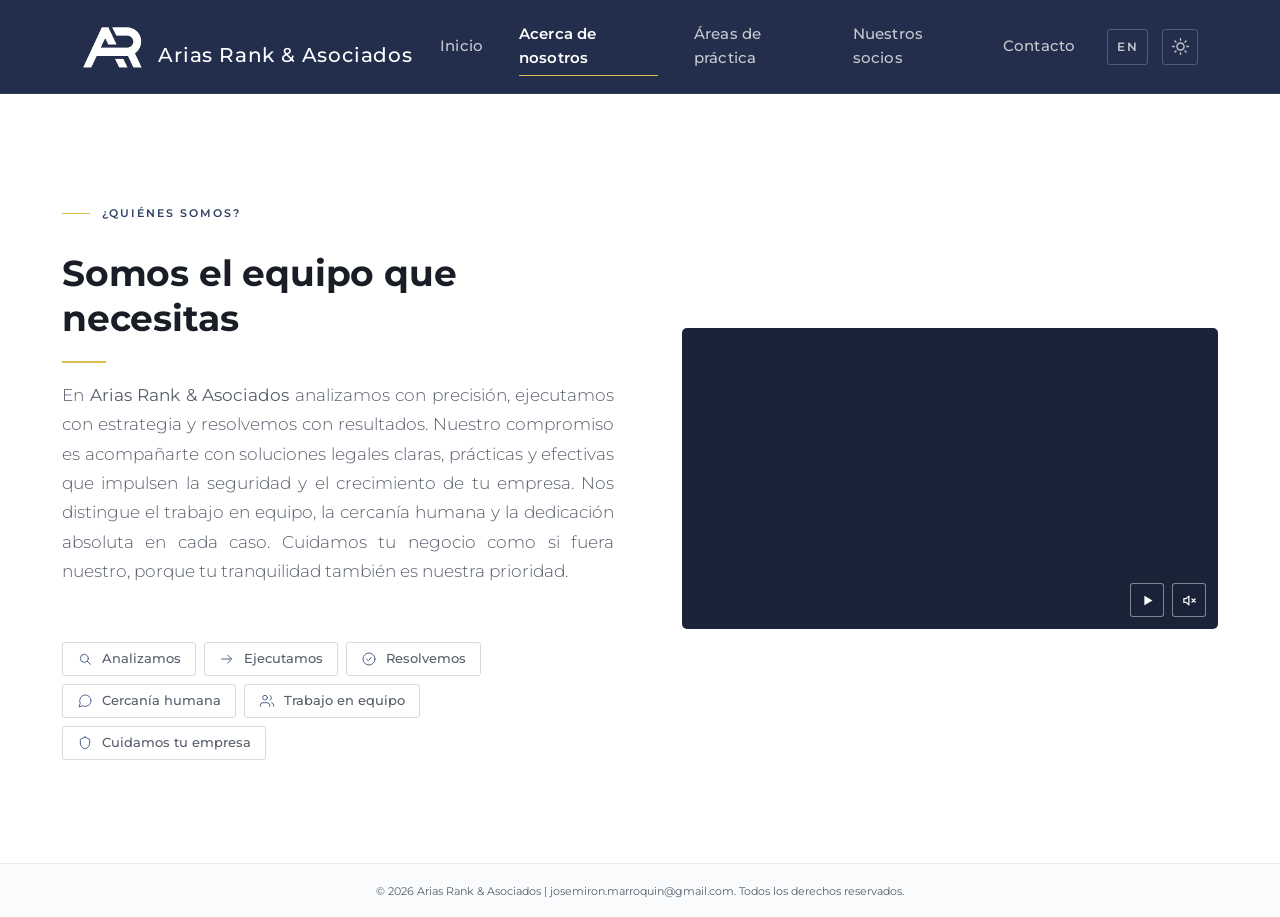
==== commit 1d85433d: "Correcciones realizadas al 26-10-2026 16:33 con fix del URLs" ====
--- a/about/index.html
+++ b/about/index.html
@@ -1,4 +1,4 @@
-<!DOCTYPE html><html lang="es" data-theme="light" data-astro-cid-sckkx6r4> <head><meta charset="UTF-8"><meta name="viewport" content="width=device-width, initial-scale=1"><meta name="generator" content="Astro v5.16.12"><title>Quiénes somos | Arias Rank &amp; Asociados</title><meta name="description" content="Analizamos, ejecutamos y resolvemos. Conoce cómo trabaja Arias Rank &#38; Asociados: enfoque preventivo, trato cercano y soluciones legales claras para tu empresa."><link rel="canonical" href="https://www.ariasranklaw.com.sv/about/"><meta name="robots" content="index, follow, max-image-preview:large"><link rel="alternate" hreflang="es" href="https://www.ariasranklaw.com.sv/about/"><link rel="alternate" hreflang="en" href="https://www.ariasranklaw.com.sv/en/about/"><link rel="alternate" hreflang="x-default" href="https://www.ariasranklaw.com.sv/about/"><meta property="og:type" content="website"><meta property="og:site_name" content="Arias Rank &#38; Asociados"><meta property="og:title" content="Quiénes somos | Arias Rank &#38; Asociados"><meta property="og:description" content="Analizamos, ejecutamos y resolvemos. Conoce cómo trabaja Arias Rank &#38; Asociados: enfoque preventivo, trato cercano y soluciones legales claras para tu empresa."><meta property="og:locale" content="es_SV"><meta property="og:locale:alternate" content="en_US"><meta property="og:url" content="https://www.ariasranklaw.com.sv/about/"><meta property="og:image" content="https://www.ariasranklaw.com.sv/images/arias-rank-hero-5.jpg"><meta property="og:image:width" content="4032"><meta property="og:image:height" content="3024"><meta property="og:image:alt" content="Fachada e instalaciones del bufete"><meta name="twitter:card" content="summary_large_image"><meta name="twitter:title" content="Quiénes somos | Arias Rank &#38; Asociados"><meta name="twitter:description" content="Analizamos, ejecutamos y resolvemos. Conoce cómo trabaja Arias Rank &#38; Asociados: enfoque preventivo, trato cercano y soluciones legales claras para tu empresa."><meta name="twitter:image" content="https://www.ariasranklaw.com.sv/images/arias-rank-hero-5.jpg"><meta name="theme-color" content="#222e4b"><link rel="icon" type="image/svg+xml" href="/arias-rank-web/favicon.svg"><link rel="preconnect" href="https://fonts.googleapis.com"><link rel="preconnect" href="https://fonts.gstatic.com" crossorigin><link rel="stylesheet" href="https://fonts.googleapis.com/css2?family=Montserrat:ital,wght@0,100..900;1,100..900&display=swap"><link href="https://cdn.jsdelivr.net/npm/bootstrap@5.3.7/dist/css/bootstrap.min.css" rel="stylesheet" integrity="sha384-LN+7fdVzj6u52u30Kp6M/trliBMCMKTyK833zpbD+pXdCLuTusPj697FH4R/5mcr" crossorigin="anonymous"><link rel="stylesheet" href="/arias-rank-web/style.css"><script type="application/ld+json">{"@context":"https://schema.org","@graph":[{"@type":["LegalService","Organization"],"@id":"https://www.ariasranklaw.com.sv/#despacho","name":"Arias Rank & Asociados","alternateName":"Arias Rank & Associates","url":"https://www.ariasranklaw.com.sv/","logo":"https://www.ariasranklaw.com.sv/logo.svg","image":"https://www.ariasranklaw.com.sv/images/oficinas/fachada.jpg","telephone":"+503 2281-6800","email":"info@ariasranklaw.com.sv","address":{"@type":"PostalAddress","streetAddress":"99a avenida norte No. 661, colonia Escalón","addressLocality":"San Salvador","addressRegion":"San Salvador","postalCode":"1101","addressCountry":"SV"},"geo":{"@type":"GeoCoordinates","latitude":13.7111483,"longitude":-89.2470013},"areaServed":{"@type":"Country","name":"El Salvador"},"availableLanguage":["es","en"],"sameAs":["https://www.facebook.com/profile.php?id=61580276947423","https://www.instagram.com/ariasrank_law"],"openingHoursSpecification":[{"@type":"OpeningHoursSpecification","dayOfWeek":["Monday","Tuesday","Wednesday","Thursday","Friday"],"opens":"08:00","closes":"17:00"}],"hasOfferCatalog":{"@type":"OfferCatalog","name":"Áreas de práctica","itemListElement":[{"@type":"Offer","itemOffered":{"@type":"Service","name":"Derecho Empresarial","description":"Estructuración societaria, fusiones y adquisiciones, gobierno corporativo y gestión de contratos.","provider":{"@id":"https://www.ariasranklaw.com.sv/#despacho"}}},{"@type":"Offer","itemOffered":{"@type":"Service","name":"Derecho Laboral","description":"Diseño de políticas internas, negociaciones colectivas, cumplimiento y prevención de riesgos laborales.","provider":{"@id":"https://www.ariasranklaw.com.sv/#despacho"}}},{"@type":"Offer","itemOffered":{"@type":"Service","name":"Derecho Económico","description":"Regulaciones, concentraciones económicas, derecho del consumidor y competencia desleal.","provider":{"@id":"https://www.ariasranklaw.com.sv/#despacho"}}},{"@type":"Offer","itemOffered":{"@type":"Service","name":"Litigios","description":"Representación en juicios, arbitrajes y resolución de controversias.","provider":{"@id":"https://www.ariasranklaw.com.sv/#despacho"}}},{"@type":"Offer","itemOffered":{"@type":"Service","name":"Derecho de Seguros","description":"Revisión de pólizas, análisis de cobertura y gestión de reclamos por siniestros.","provider":{"@id":"https://www.ariasranklaw.com.sv/#despacho"}}},{"@type":"Offer","itemOffered":{"@type":"Service","name":"Manejo de Crisis","description":"Desarrollo de estrategias legales y operativas ante eventos inesperados que puedan afectar la continuidad del negocio.","provider":{"@id":"https://www.ariasranklaw.com.sv/#despacho"}}}]}},{"@type":"WebSite","@id":"https://www.ariasranklaw.com.sv/#sitio","url":"https://www.ariasranklaw.com.sv/","name":"Arias Rank & Asociados","inLanguage":"es","publisher":{"@id":"https://www.ariasranklaw.com.sv/#despacho"}},{"@type":"AboutPage","@id":"https://www.ariasranklaw.com.sv/about/#pagina","url":"https://www.ariasranklaw.com.sv/about/","name":"Quiénes somos | Arias Rank & Asociados","description":"Analizamos, ejecutamos y resolvemos. Conoce cómo trabaja Arias Rank & Asociados: enfoque preventivo, trato cercano y soluciones legales claras para tu empresa.","inLanguage":"es","isPartOf":{"@id":"https://www.ariasranklaw.com.sv/#sitio"},"about":{"@id":"https://www.ariasranklaw.com.sv/#despacho"},"breadcrumb":{"@type":"BreadcrumbList","itemListElement":[{"@type":"ListItem","position":1,"name":"Inicio","item":"https://www.ariasranklaw.com.sv/"},{"@type":"ListItem","position":2,"name":"Acerca de nosotros","item":"https://www.ariasranklaw.com.sv/about/"}]}}]}</script><!--
+<!DOCTYPE html><html lang="es" data-theme="light" data-astro-cid-sckkx6r4> <head><meta charset="UTF-8"><meta name="viewport" content="width=device-width, initial-scale=1"><meta name="generator" content="Astro v5.16.12"><title>Quiénes somos | Arias Rank &amp; Asociados</title><meta name="description" content="Analizamos, ejecutamos y resolvemos. Conoce cómo trabaja Arias Rank &#38; Asociados: enfoque preventivo, trato cercano y soluciones legales claras para tu empresa."><link rel="canonical" href="https://www.ariasranklaw.com.sv/about/"><meta name="robots" content="index, follow, max-image-preview:large"><link rel="alternate" hreflang="es" href="https://www.ariasranklaw.com.sv/about/"><link rel="alternate" hreflang="en" href="https://www.ariasranklaw.com.sv/en/about/"><link rel="alternate" hreflang="x-default" href="https://www.ariasranklaw.com.sv/about/"><meta property="og:type" content="website"><meta property="og:site_name" content="Arias Rank &#38; Asociados"><meta property="og:title" content="Quiénes somos | Arias Rank &#38; Asociados"><meta property="og:description" content="Analizamos, ejecutamos y resolvemos. Conoce cómo trabaja Arias Rank &#38; Asociados: enfoque preventivo, trato cercano y soluciones legales claras para tu empresa."><meta property="og:locale" content="es_SV"><meta property="og:locale:alternate" content="en_US"><meta property="og:url" content="https://www.ariasranklaw.com.sv/about/"><meta property="og:image" content="https://www.ariasranklaw.com.sv/images/arias-rank-hero-5.jpg"><meta property="og:image:width" content="4032"><meta property="og:image:height" content="3024"><meta property="og:image:alt" content="Fachada e instalaciones del bufete"><meta name="twitter:card" content="summary_large_image"><meta name="twitter:title" content="Quiénes somos | Arias Rank &#38; Asociados"><meta name="twitter:description" content="Analizamos, ejecutamos y resolvemos. Conoce cómo trabaja Arias Rank &#38; Asociados: enfoque preventivo, trato cercano y soluciones legales claras para tu empresa."><meta name="twitter:image" content="https://www.ariasranklaw.com.sv/images/arias-rank-hero-5.jpg"><meta name="theme-color" content="#222e4b"><link rel="icon" type="image/svg+xml" href="../favicon.svg"><link rel="preconnect" href="https://fonts.googleapis.com"><link rel="preconnect" href="https://fonts.gstatic.com" crossorigin><link rel="stylesheet" href="https://fonts.googleapis.com/css2?family=Montserrat:ital,wght@0,100..900;1,100..900&display=swap"><link href="https://cdn.jsdelivr.net/npm/bootstrap@5.3.7/dist/css/bootstrap.min.css" rel="stylesheet" integrity="sha384-LN+7fdVzj6u52u30Kp6M/trliBMCMKTyK833zpbD+pXdCLuTusPj697FH4R/5mcr" crossorigin="anonymous"><link rel="stylesheet" href="../style.css"><script type="application/ld+json">{"@context":"https://schema.org","@graph":[{"@type":["LegalService","Organization"],"@id":"https://www.ariasranklaw.com.sv/#despacho","name":"Arias Rank & Asociados","alternateName":"Arias Rank & Associates","url":"https://www.ariasranklaw.com.sv/","logo":"https://www.ariasranklaw.com.sv/logo.svg","image":"https://www.ariasranklaw.com.sv/images/oficinas/fachada.jpg","telephone":"+503 2281-6800","email":"info@ariasranklaw.com.sv","address":{"@type":"PostalAddress","streetAddress":"99a avenida norte No. 661, colonia Escalón","addressLocality":"San Salvador","addressRegion":"San Salvador","postalCode":"1101","addressCountry":"SV"},"geo":{"@type":"GeoCoordinates","latitude":13.7111483,"longitude":-89.2470013},"areaServed":{"@type":"Country","name":"El Salvador"},"availableLanguage":["es","en"],"sameAs":["https://www.facebook.com/profile.php?id=61580276947423","https://www.instagram.com/ariasrank_law"],"openingHoursSpecification":[{"@type":"OpeningHoursSpecification","dayOfWeek":["Monday","Tuesday","Wednesday","Thursday","Friday"],"opens":"08:00","closes":"17:00"}],"hasOfferCatalog":{"@type":"OfferCatalog","name":"Áreas de práctica","itemListElement":[{"@type":"Offer","itemOffered":{"@type":"Service","name":"Derecho Empresarial","description":"Estructuración societaria, fusiones y adquisiciones, gobierno corporativo y gestión de contratos.","provider":{"@id":"https://www.ariasranklaw.com.sv/#despacho"}}},{"@type":"Offer","itemOffered":{"@type":"Service","name":"Derecho Laboral","description":"Diseño de políticas internas, negociaciones colectivas, cumplimiento y prevención de riesgos laborales.","provider":{"@id":"https://www.ariasranklaw.com.sv/#despacho"}}},{"@type":"Offer","itemOffered":{"@type":"Service","name":"Derecho Económico","description":"Regulaciones, concentraciones económicas, derecho del consumidor y competencia desleal.","provider":{"@id":"https://www.ariasranklaw.com.sv/#despacho"}}},{"@type":"Offer","itemOffered":{"@type":"Service","name":"Litigios","description":"Representación en juicios, arbitrajes y resolución de controversias.","provider":{"@id":"https://www.ariasranklaw.com.sv/#despacho"}}},{"@type":"Offer","itemOffered":{"@type":"Service","name":"Derecho de Seguros","description":"Revisión de pólizas, análisis de cobertura y gestión de reclamos por siniestros.","provider":{"@id":"https://www.ariasranklaw.com.sv/#despacho"}}},{"@type":"Offer","itemOffered":{"@type":"Service","name":"Manejo de Crisis","description":"Desarrollo de estrategias legales y operativas ante eventos inesperados que puedan afectar la continuidad del negocio.","provider":{"@id":"https://www.ariasranklaw.com.sv/#despacho"}}}]}},{"@type":"WebSite","@id":"https://www.ariasranklaw.com.sv/#sitio","url":"https://www.ariasranklaw.com.sv/","name":"Arias Rank & Asociados","inLanguage":"es","publisher":{"@id":"https://www.ariasranklaw.com.sv/#despacho"}},{"@type":"AboutPage","@id":"https://www.ariasranklaw.com.sv/about/#pagina","url":"https://www.ariasranklaw.com.sv/about/","name":"Quiénes somos | Arias Rank & Asociados","description":"Analizamos, ejecutamos y resolvemos. Conoce cómo trabaja Arias Rank & Asociados: enfoque preventivo, trato cercano y soluciones legales claras para tu empresa.","inLanguage":"es","isPartOf":{"@id":"https://www.ariasranklaw.com.sv/#sitio"},"about":{"@id":"https://www.ariasranklaw.com.sv/#despacho"},"breadcrumb":{"@type":"BreadcrumbList","itemListElement":[{"@type":"ListItem","position":1,"name":"Inicio","item":"https://www.ariasranklaw.com.sv/"},{"@type":"ListItem","position":2,"name":"Acerca de nosotros","item":"https://www.ariasranklaw.com.sv/about/"}]}}]}</script><!--
 			Tema: LIGHT por defecto, siempre.
 			Solo se cambia a dark si el usuario lo eligió explícitamente antes.
 			No se consulta prefers-color-scheme a propósito.
@@ -11,5 +11,5 @@
 				} catch (e) { /* almacenamiento bloqueado: se queda en light */ }
 			})();
 		</script><style>html,body{margin:0;width:100%}
-</style></head> <body data-astro-cid-sckkx6r4> <a class="skip-link" href="#contenido" data-astro-cid-sckkx6r4>Saltar al contenido</a> <div class="wrapper" data-astro-cid-sckkx6r4> <div id="contenido" data-astro-cid-sckkx6r4>  <nav class="navbar navbar-expand-lg p-1 navbar-dark"> <div class="container"> <a href="/arias-rank-web/" class="d-flex align-items-center justify-content-center navbar-brand fs-5"> <img src="/arias-rank-web/logo_w.svg" alt="Logotipo de Arias Rank" class="img-fluid" width="75" height="75"> <p class="mt-3 ms-2">Arias Rank &amp; Asociados</p> </a> <button class="navbar-toggler" type="button" data-bs-toggle="collapse" data-bs-target="#navbarSupportedContent" aria-controls="navbarSupportedContent" aria-expanded="false" aria-label="Abrir o cerrar la navegación"> <span class="navbar-toggler-icon"></span> </button> <div class="collapse navbar-collapse" id="navbarSupportedContent"> <ul class="navbar-nav ms-auto align-items-center"> <li class="nav-item"> <a class="nav-link " href="/arias-rank-web/">Inicio</a> </li><li class="nav-item"> <a class="nav-link active" href="/arias-rank-web/about/">Acerca de nosotros</a> </li><li class="nav-item"> <a class="nav-link " href="/arias-rank-web/practice-areas/">Áreas de práctica</a> </li><li class="nav-item"> <a class="nav-link " href="/arias-rank-web/team/">Nuestros socios</a> </li><li class="nav-item"> <a class="nav-link " href="/arias-rank-web/contact-us/">Contacto</a> </li> <li class="nav-item"> <div class="navbar-utiles">  <a class="lang-toggle" href="/arias-rank-web/en/about/" lang="en" hreflang="en" aria-label="View this site in English" title="View this site in English">EN</a> <button class="theme-toggle" aria-label="Cambiar a tema oscuro" title="Cambiar tema" type="button" data-a-oscuro="Cambiar a tema oscuro" data-a-claro="Cambiar a tema claro"> <svg class="icon-sun" viewBox="0 0 24 24" fill="none" stroke="currentColor" stroke-width="2" stroke-linecap="round"> <circle cx="12" cy="12" r="5"></circle><path d="M12 1v2M12 21v2M4.22 4.22l1.42 1.42M18.36 18.36l1.42 1.42M1 12h2M21 12h2M4.22 19.78l1.42-1.42M18.36 5.64l1.42-1.42"></path> </svg> <svg class="icon-moon" viewBox="0 0 24 24" fill="none" stroke="currentColor" stroke-width="2" stroke-linecap="round"> <path d="M21 12.79A9 9 0 1 1 11.21 3 7 7 0 0 0 21 12.79z"></path> </svg> </button> </div> </li> </ul> </div> </div> </nav> <div id="quienes-somos" class="about" aria-labelledby="about-title" role="region"> <div class="container grid about-grid"> <!-- Copy --> <div class="about-copy anim-hidden anim-hidden-slide-left"> <span class="pill mb-3" aria-label="Sección ¿Quiénes somos?">¿Quiénes somos?</span>  <h1 id="about-title" class="h2 fw-bold">Somos el equipo que necesitas</h1> <div class="stack"> <p class="lead"> En <strong>Arias Rank &amp; Asociados</strong> analizamos con precisión, ejecutamos con estrategia y resolvemos con resultados. Nuestro compromiso es acompañarte con soluciones legales claras, prácticas y efectivas que impulsen la seguridad y el crecimiento de tu empresa. Nos distingue el trabajo en equipo, la cercanía humana y la dedicación absoluta en cada caso. Cuidamos tu negocio como si fuera nuestro, porque tu tranquilidad también es nuestra prioridad. </p> <div class="chips anim-stagger" aria-label="Nuestros valores"> <span class="chip"> <svg class="icon" viewBox="0 0 24 24" fill="none" stroke="currentColor" stroke-width="2" stroke-linecap="round" stroke-linejoin="round" aria-hidden="true"><circle cx="11" cy="11" r="6"/><path d="m20 20-4.35-4.35"/></svg> Analizamos </span><span class="chip"> <svg class="icon" viewBox="0 0 24 24" fill="none" stroke="currentColor" stroke-width="2" stroke-linecap="round" stroke-linejoin="round" aria-hidden="true"><path d="M4 12h14M13 6l6 6-6 6"/></svg> Ejecutamos </span><span class="chip"> <svg class="icon" viewBox="0 0 24 24" fill="none" stroke="currentColor" stroke-width="2" stroke-linecap="round" stroke-linejoin="round" aria-hidden="true"><circle cx="12" cy="12" r="9"/><path d="m8.5 12 2.5 2.5 4.5-5"/></svg> Resolvemos </span><span class="chip"> <svg class="icon" viewBox="0 0 24 24" fill="none" stroke="currentColor" stroke-width="2" stroke-linecap="round" stroke-linejoin="round" aria-hidden="true"><path d="M21 11.5a8.38 8.38 0 0 1-.9 3.8 8.5 8.5 0 0 1-7.6 4.7 8.38 8.38 0 0 1-3.8-.9L3 21l1.9-5.7a8.38 8.38 0 0 1-.9-3.8 8.5 8.5 0 0 1 4.7-7.6 8.38 8.38 0 0 1 3.8-.9h.5a8.48 8.48 0 0 1 8 8z"/></svg> Cercanía humana </span><span class="chip"> <svg class="icon" viewBox="0 0 24 24" fill="none" stroke="currentColor" stroke-width="2" stroke-linecap="round" stroke-linejoin="round" aria-hidden="true"><path d="M16 20v-1.5a4 4 0 0 0-4-4H6a4 4 0 0 0-4 4V20"/><circle cx="9" cy="7" r="3.5"/><path d="M22 20v-1.5a4 4 0 0 0-3-3.87"/><path d="M16.5 3.7a4 4 0 0 1 0 7.1"/></svg> Trabajo en equipo </span><span class="chip"> <svg class="icon" viewBox="0 0 24 24" fill="none" stroke="currentColor" stroke-width="2" stroke-linecap="round" stroke-linejoin="round" aria-hidden="true"><path d="M12 3l7 3.5V12c0 4.5-3 7.6-7 9-4-1.4-7-4.5-7-9V6.5L12 3z"/></svg> Cuidamos tu empresa </span> </div> </div> </div> <!-- Media (vídeo institucional) --> <div class="about-media ms-3 anim-hidden anim-hidden-slide-right"> <figure class="frame frame--video"> <!-- Sin `autoplay`: lo arranca el observador sólo cuando la
-                     sección está a la vista (ver script al pie). --> <video class="about-video" src="/arias-rank-web/media/VIDEO_WEBSITE_AR.mp4" width="1920" height="1080" muted loop playsinline preload="metadata" aria-label="Vídeo de presentación de Arias Rank &#38; Asociados"> Tu navegador no admite la reproducción de vídeo. </video>  <div class="video-controls"> <button type="button" class="video-btn" data-video-play aria-label="Pausar vídeo" data-pausar="Pausar vídeo" data-reproducir="Reproducir vídeo"> <svg class="icon-pause" viewBox="0 0 24 24" fill="none" stroke="currentColor" stroke-width="2" stroke-linecap="round" aria-hidden="true"><path d="M9 5v14M15 5v14"></path></svg> <svg class="icon-play" viewBox="0 0 24 24" fill="currentColor" aria-hidden="true"><path d="M7 4.5v15l13-7.5z"></path></svg> </button> <button type="button" class="video-btn" data-video-sound aria-pressed="false" aria-label="Activar sonido" data-activar="Activar sonido" data-silenciar="Silenciar vídeo"> <svg class="icon-sound-off" viewBox="0 0 24 24" fill="none" stroke="currentColor" stroke-width="2" stroke-linecap="round" stroke-linejoin="round" aria-hidden="true"><path d="M11 5 6.5 9H3v6h3.5L11 19z"></path><path d="m16 9.5 5 5M21 9.5l-5 5"></path></svg> <svg class="icon-sound-on" viewBox="0 0 24 24" fill="none" stroke="currentColor" stroke-width="2" stroke-linecap="round" stroke-linejoin="round" aria-hidden="true"><path d="M11 5 6.5 9H3v6h3.5L11 19z"></path><path d="M15.5 9a4 4 0 0 1 0 6"></path><path d="M18.5 6.5a8 8 0 0 1 0 11"></path></svg> </button> </div> </figure> </div> </div> </div> <script type="module">const a=document.querySelector(".frame--video"),e=a?.querySelector("video"),r=a?.querySelector("[data-video-play]"),t=a?.querySelector("[data-video-sound]");if(a&&e&&r&&t){const s={pausar:r.dataset.pausar??"Pausar vídeo",reproducir:r.dataset.reproducir??"Reproducir vídeo",activar:t.dataset.activar??"Activar sonido",silenciar:t.dataset.silenciar??"Silenciar vídeo"};let d=matchMedia("(prefers-reduced-motion: reduce)").matches;d&&e.addEventListener("loadedmetadata",()=>{e.paused&&(e.currentTime=.1)},{once:!0});const i=()=>{a.classList.toggle("is-paused",e.paused),r.setAttribute("aria-label",e.paused?s.reproducir:s.pausar)};e.addEventListener("play",i),e.addEventListener("pause",i),r.addEventListener("click",()=>{d=!e.paused,e.paused?e.play().catch(()=>{}):e.pause()}),t.addEventListener("click",()=>{e.muted=!e.muted,e.loop=e.muted,a.classList.toggle("is-unmuted",!e.muted),t.setAttribute("aria-pressed",String(!e.muted)),t.setAttribute("aria-label",e.muted?s.activar:s.silenciar),!e.muted&&e.paused&&(d=!1,e.play().catch(()=>{}))}),new IntersectionObserver(c=>{for(const o of c)o.isIntersecting&&!d?e.play().catch(()=>{}):!o.isIntersecting&&!e.paused&&e.pause()},{threshold:.25}).observe(e),i()}</script>  </div> <footer class="footer mt-auto"> <div class="container text-center p-3"> <small>© 2026 Arias Rank & Asociados | josemiron.marroquin@gmail.com. Todos los derechos reservados.</small> </div> </footer> </div> <button class="back-to-top" type="button" aria-label="Volver arriba" data-astro-cid-sckkx6r4> <svg viewBox="0 0 24 24" fill="none" stroke="currentColor" stroke-width="2.2" stroke-linecap="round" stroke-linejoin="round" aria-hidden="true" data-astro-cid-sckkx6r4> <path d="M12 19V5M5 12l7-7 7 7" data-astro-cid-sckkx6r4></path> </svg> </button>  <script defer src="https://cdn.jsdelivr.net/npm/bootstrap@5.3.7/dist/js/bootstrap.min.js" integrity="sha384-7qAoOXltbVP82dhxHAUje59V5r2YsVfBafyUDxEdApLPmcdhBPg1DKg1ERo0BZlK" crossorigin="anonymous"></script> </body> <script type="module">const r={"anim-hidden-fade-in":"anim-fade-in","anim-hidden-fade-up":"anim-fade-up","anim-hidden-fade-down":"anim-fade-down","anim-hidden-slide-left":"anim-slide-left","anim-hidden-slide-right":"anim-slide-right","anim-hidden-scale-in":"anim-scale-in","anim-hidden-blur-in":"anim-blur-in"},o=new IntersectionObserver(t=>{t.forEach(i=>{if(!i.isIntersecting)return;const e=i.target;e.classList.contains("animate-section")&&(e.classList.add("animate-fading"),e.classList.remove("animate-section"));for(const[a,s]of Object.entries(r))if(e.classList.contains(a)){e.classList.remove(a,"anim-hidden"),e.classList.add(s);break}e.classList.contains("anim-stagger")&&e.classList.add("anim-active"),o.unobserve(e)})},{threshold:.1,rootMargin:"0px 0px -40px 0px"});document.querySelectorAll('.animate-section, [class*="anim-hidden"], .anim-stagger').forEach(t=>o.observe(t));document.querySelectorAll(".theme-toggle").forEach(t=>{t.addEventListener("click",()=>{const i=document.documentElement,e=i.getAttribute("data-theme")==="dark"?"light":"dark";i.setAttribute("data-theme",e);try{localStorage.setItem("theme",e)}catch{}const a=e==="dark"?t.dataset.aClaro:t.dataset.aOscuro;a&&t.setAttribute("aria-label",a)})});const d=document.querySelector(".back-to-top");let n=!1;function c(){d?.classList.toggle("is-visible",window.scrollY>600),n=!1}window.addEventListener("scroll",()=>{n||(n=!0,requestAnimationFrame(c))},{passive:!0});c();d?.addEventListener("click",()=>{const t=window.matchMedia("(prefers-reduced-motion: reduce)").matches;window.scrollTo({top:0,behavior:t?"auto":"smooth"})});</script> </html> +</style></head> <body data-astro-cid-sckkx6r4> <a class="skip-link" href="#contenido" data-astro-cid-sckkx6r4>Saltar al contenido</a> <div class="wrapper" data-astro-cid-sckkx6r4> <div id="contenido" data-astro-cid-sckkx6r4>  <nav class="navbar navbar-expand-lg p-1 navbar-dark"> <div class="container"> <a href="../" class="d-flex align-items-center justify-content-center navbar-brand fs-5"> <img src="../logo_w.svg" alt="Logotipo de Arias Rank" class="img-fluid" width="75" height="75"> <p class="mt-3 ms-2">Arias Rank &amp; Asociados</p> </a> <button class="navbar-toggler" type="button" data-bs-toggle="collapse" data-bs-target="#navbarSupportedContent" aria-controls="navbarSupportedContent" aria-expanded="false" aria-label="Abrir o cerrar la navegación"> <span class="navbar-toggler-icon"></span> </button> <div class="collapse navbar-collapse" id="navbarSupportedContent"> <ul class="navbar-nav ms-auto align-items-center"> <li class="nav-item"> <a class="nav-link " href="../">Inicio</a> </li><li class="nav-item"> <a class="nav-link active" href="../about/">Acerca de nosotros</a> </li><li class="nav-item"> <a class="nav-link " href="../practice-areas/">Áreas de práctica</a> </li><li class="nav-item"> <a class="nav-link " href="../team/">Nuestros socios</a> </li><li class="nav-item"> <a class="nav-link " href="../contact-us/">Contacto</a> </li> <li class="nav-item"> <div class="navbar-utiles">  <a class="lang-toggle" href="../en/about/" lang="en" hreflang="en" aria-label="View this site in English" title="View this site in English">EN</a> <button class="theme-toggle" aria-label="Cambiar a tema oscuro" title="Cambiar tema" type="button" data-a-oscuro="Cambiar a tema oscuro" data-a-claro="Cambiar a tema claro"> <svg class="icon-sun" viewBox="0 0 24 24" fill="none" stroke="currentColor" stroke-width="2" stroke-linecap="round"> <circle cx="12" cy="12" r="5"></circle><path d="M12 1v2M12 21v2M4.22 4.22l1.42 1.42M18.36 18.36l1.42 1.42M1 12h2M21 12h2M4.22 19.78l1.42-1.42M18.36 5.64l1.42-1.42"></path> </svg> <svg class="icon-moon" viewBox="0 0 24 24" fill="none" stroke="currentColor" stroke-width="2" stroke-linecap="round"> <path d="M21 12.79A9 9 0 1 1 11.21 3 7 7 0 0 0 21 12.79z"></path> </svg> </button> </div> </li> </ul> </div> </div> </nav> <div id="quienes-somos" class="about" aria-labelledby="about-title" role="region"> <div class="container grid about-grid"> <!-- Copy --> <div class="about-copy anim-hidden anim-hidden-slide-left"> <span class="pill mb-3" aria-label="Sección ¿Quiénes somos?">¿Quiénes somos?</span>  <h1 id="about-title" class="h2 fw-bold">Somos el equipo que necesitas</h1> <div class="stack"> <p class="lead"> En <strong>Arias Rank &amp; Asociados</strong> analizamos con precisión, ejecutamos con estrategia y resolvemos con resultados. Nuestro compromiso es acompañarte con soluciones legales claras, prácticas y efectivas que impulsen la seguridad y el crecimiento de tu empresa. Nos distingue el trabajo en equipo, la cercanía humana y la dedicación absoluta en cada caso. Cuidamos tu negocio como si fuera nuestro, porque tu tranquilidad también es nuestra prioridad. </p> <div class="chips anim-stagger" aria-label="Nuestros valores"> <span class="chip"> <svg class="icon" viewBox="0 0 24 24" fill="none" stroke="currentColor" stroke-width="2" stroke-linecap="round" stroke-linejoin="round" aria-hidden="true"><circle cx="11" cy="11" r="6"/><path d="m20 20-4.35-4.35"/></svg> Analizamos </span><span class="chip"> <svg class="icon" viewBox="0 0 24 24" fill="none" stroke="currentColor" stroke-width="2" stroke-linecap="round" stroke-linejoin="round" aria-hidden="true"><path d="M4 12h14M13 6l6 6-6 6"/></svg> Ejecutamos </span><span class="chip"> <svg class="icon" viewBox="0 0 24 24" fill="none" stroke="currentColor" stroke-width="2" stroke-linecap="round" stroke-linejoin="round" aria-hidden="true"><circle cx="12" cy="12" r="9"/><path d="m8.5 12 2.5 2.5 4.5-5"/></svg> Resolvemos </span><span class="chip"> <svg class="icon" viewBox="0 0 24 24" fill="none" stroke="currentColor" stroke-width="2" stroke-linecap="round" stroke-linejoin="round" aria-hidden="true"><path d="M21 11.5a8.38 8.38 0 0 1-.9 3.8 8.5 8.5 0 0 1-7.6 4.7 8.38 8.38 0 0 1-3.8-.9L3 21l1.9-5.7a8.38 8.38 0 0 1-.9-3.8 8.5 8.5 0 0 1 4.7-7.6 8.38 8.38 0 0 1 3.8-.9h.5a8.48 8.48 0 0 1 8 8z"/></svg> Cercanía humana </span><span class="chip"> <svg class="icon" viewBox="0 0 24 24" fill="none" stroke="currentColor" stroke-width="2" stroke-linecap="round" stroke-linejoin="round" aria-hidden="true"><path d="M16 20v-1.5a4 4 0 0 0-4-4H6a4 4 0 0 0-4 4V20"/><circle cx="9" cy="7" r="3.5"/><path d="M22 20v-1.5a4 4 0 0 0-3-3.87"/><path d="M16.5 3.7a4 4 0 0 1 0 7.1"/></svg> Trabajo en equipo </span><span class="chip"> <svg class="icon" viewBox="0 0 24 24" fill="none" stroke="currentColor" stroke-width="2" stroke-linecap="round" stroke-linejoin="round" aria-hidden="true"><path d="M12 3l7 3.5V12c0 4.5-3 7.6-7 9-4-1.4-7-4.5-7-9V6.5L12 3z"/></svg> Cuidamos tu empresa </span> </div> </div> </div> <!-- Media (vídeo institucional) --> <div class="about-media ms-3 anim-hidden anim-hidden-slide-right"> <figure class="frame frame--video"> <!-- Sin `autoplay`: lo arranca el observador sólo cuando la
+                     sección está a la vista (ver script al pie). --> <video class="about-video" src="../media/VIDEO_WEBSITE_AR.mp4" width="1920" height="1080" muted loop playsinline preload="metadata" aria-label="Vídeo de presentación de Arias Rank &#38; Asociados"> Tu navegador no admite la reproducción de vídeo. </video>  <div class="video-controls"> <button type="button" class="video-btn" data-video-play aria-label="Pausar vídeo" data-pausar="Pausar vídeo" data-reproducir="Reproducir vídeo"> <svg class="icon-pause" viewBox="0 0 24 24" fill="none" stroke="currentColor" stroke-width="2" stroke-linecap="round" aria-hidden="true"><path d="M9 5v14M15 5v14"></path></svg> <svg class="icon-play" viewBox="0 0 24 24" fill="currentColor" aria-hidden="true"><path d="M7 4.5v15l13-7.5z"></path></svg> </button> <button type="button" class="video-btn" data-video-sound aria-pressed="false" aria-label="Activar sonido" data-activar="Activar sonido" data-silenciar="Silenciar vídeo"> <svg class="icon-sound-off" viewBox="0 0 24 24" fill="none" stroke="currentColor" stroke-width="2" stroke-linecap="round" stroke-linejoin="round" aria-hidden="true"><path d="M11 5 6.5 9H3v6h3.5L11 19z"></path><path d="m16 9.5 5 5M21 9.5l-5 5"></path></svg> <svg class="icon-sound-on" viewBox="0 0 24 24" fill="none" stroke="currentColor" stroke-width="2" stroke-linecap="round" stroke-linejoin="round" aria-hidden="true"><path d="M11 5 6.5 9H3v6h3.5L11 19z"></path><path d="M15.5 9a4 4 0 0 1 0 6"></path><path d="M18.5 6.5a8 8 0 0 1 0 11"></path></svg> </button> </div> </figure> </div> </div> </div> <script type="module">const a=document.querySelector(".frame--video"),e=a?.querySelector("video"),r=a?.querySelector("[data-video-play]"),t=a?.querySelector("[data-video-sound]");if(a&&e&&r&&t){const s={pausar:r.dataset.pausar??"Pausar vídeo",reproducir:r.dataset.reproducir??"Reproducir vídeo",activar:t.dataset.activar??"Activar sonido",silenciar:t.dataset.silenciar??"Silenciar vídeo"};let d=matchMedia("(prefers-reduced-motion: reduce)").matches;d&&e.addEventListener("loadedmetadata",()=>{e.paused&&(e.currentTime=.1)},{once:!0});const i=()=>{a.classList.toggle("is-paused",e.paused),r.setAttribute("aria-label",e.paused?s.reproducir:s.pausar)};e.addEventListener("play",i),e.addEventListener("pause",i),r.addEventListener("click",()=>{d=!e.paused,e.paused?e.play().catch(()=>{}):e.pause()}),t.addEventListener("click",()=>{e.muted=!e.muted,e.loop=e.muted,a.classList.toggle("is-unmuted",!e.muted),t.setAttribute("aria-pressed",String(!e.muted)),t.setAttribute("aria-label",e.muted?s.activar:s.silenciar),!e.muted&&e.paused&&(d=!1,e.play().catch(()=>{}))}),new IntersectionObserver(c=>{for(const o of c)o.isIntersecting&&!d?e.play().catch(()=>{}):!o.isIntersecting&&!e.paused&&e.pause()},{threshold:.25}).observe(e),i()}</script>  </div> <footer class="footer mt-auto"> <div class="container text-center p-3"> <small>© 2026 Arias Rank & Asociados | josemiron.marroquin@gmail.com. Todos los derechos reservados.</small> </div> </footer> </div> <button class="back-to-top" type="button" aria-label="Volver arriba" data-astro-cid-sckkx6r4> <svg viewBox="0 0 24 24" fill="none" stroke="currentColor" stroke-width="2.2" stroke-linecap="round" stroke-linejoin="round" aria-hidden="true" data-astro-cid-sckkx6r4> <path d="M12 19V5M5 12l7-7 7 7" data-astro-cid-sckkx6r4></path> </svg> </button>  <script defer src="https://cdn.jsdelivr.net/npm/bootstrap@5.3.7/dist/js/bootstrap.min.js" integrity="sha384-7qAoOXltbVP82dhxHAUje59V5r2YsVfBafyUDxEdApLPmcdhBPg1DKg1ERo0BZlK" crossorigin="anonymous"></script> </body> <script type="module">const r={"anim-hidden-fade-in":"anim-fade-in","anim-hidden-fade-up":"anim-fade-up","anim-hidden-fade-down":"anim-fade-down","anim-hidden-slide-left":"anim-slide-left","anim-hidden-slide-right":"anim-slide-right","anim-hidden-scale-in":"anim-scale-in","anim-hidden-blur-in":"anim-blur-in"},o=new IntersectionObserver(t=>{t.forEach(i=>{if(!i.isIntersecting)return;const e=i.target;e.classList.contains("animate-section")&&(e.classList.add("animate-fading"),e.classList.remove("animate-section"));for(const[a,s]of Object.entries(r))if(e.classList.contains(a)){e.classList.remove(a,"anim-hidden"),e.classList.add(s);break}e.classList.contains("anim-stagger")&&e.classList.add("anim-active"),o.unobserve(e)})},{threshold:.1,rootMargin:"0px 0px -40px 0px"});document.querySelectorAll('.animate-section, [class*="anim-hidden"], .anim-stagger').forEach(t=>o.observe(t));document.querySelectorAll(".theme-toggle").forEach(t=>{t.addEventListener("click",()=>{const i=document.documentElement,e=i.getAttribute("data-theme")==="dark"?"light":"dark";i.setAttribute("data-theme",e);try{localStorage.setItem("theme",e)}catch{}const a=e==="dark"?t.dataset.aClaro:t.dataset.aOscuro;a&&t.setAttribute("aria-label",a)})});const d=document.querySelector(".back-to-top");let n=!1;function c(){d?.classList.toggle("is-visible",window.scrollY>600),n=!1}window.addEventListener("scroll",()=>{n||(n=!0,requestAnimationFrame(c))},{passive:!0});c();d?.addEventListener("click",()=>{const t=window.matchMedia("(prefers-reduced-motion: reduce)").matches;window.scrollTo({top:0,behavior:t?"auto":"smooth"})});</script> </html> 
--- a/style.css
+++ b/style.css
@@ -0,0 +1,2016 @@
+/* La tipografía se carga desde el <head> del Layout, no con @import.
+   Un @import dentro de la hoja obliga al navegador a descargarla y parsearla
+   entera antes de descubrir la fuente, y no admite preconexión: era una
+   cascada de dos saltos en la ruta crítica del primer pintado. */
+
+/* ═══════════════════════════════════════════════════════════════
+   ARIAS RANK & ASOCIADOS
+   Registro: institucional, sobrio, minimalista.
+   Marca inmutable: Montserrat · Navy #2e3f66 · Gold #ddc04c
+
+   Principios:
+   · La jerarquía la construye la tipografía y el espacio, no el color.
+   · El dorado es un filete de acento, nunca un relleno ni un brillo.
+   · Bordes de 1px antes que sombras. Sombras: mínimas y funcionales.
+   · Movimiento: solo fundido con desplazamiento corto. Sin rebotes,
+     sin escalas, sin rotaciones, sin barridos.
+   ═══════════════════════════════════════════════════════════════ */
+
+:root {
+    /* ── Navy (derivada de #2e3f66 / #222e4b) ── */
+    --navy-50:  #f2f4f8;
+    --navy-100: #e4e8f0;
+    --navy-200: #c8d0e0;
+    --navy-300: #a3aec6;
+    --navy-400: #7383a5;
+    --navy-500: #4f6289;
+    --navy-600: #2e3f66;  /* PRIMARY — marca */
+    --navy-700: #283757;
+    --navy-800: #222e4b;  /* NAVY — marca */
+    --navy-900: #1a2338;
+    --navy-950: #121826;
+
+    /* ── Gold (derivada de #ddc04c) — uso restringido a filetes ── */
+    --gold-200: #f0e3ad;
+    --gold-300: #e7d47f;
+    --gold-400: #ddc04c;  /* TERTIARY — marca */
+    --gold-500: #c3a838;
+    --gold-600: #a08a2c;
+
+    /* ── Neutrales ── */
+    --gray-50:  #fafbfc;
+    --gray-100: #f4f6f8;
+    --gray-200: #e8ebef;
+    --gray-300: #d6dae1;
+    --gray-400: #a8aeba;
+    --gray-500: #737a88;
+    --gray-600: #565d6b;
+    --gray-700: #3f4653;
+    --gray-800: #2a303b;
+    --gray-900: #191d26;
+
+    /* ── Aliases de marca ── */
+    --primary:   var(--navy-600);
+    --secondary: #949599;
+    --tertiary:  var(--gold-400);
+    --navy:      var(--navy-800);
+    --constrast: #f4efeb;
+
+    /* ── Superficies ── */
+    --bg:          #ffffff;
+    --bg-alt:      var(--gray-50);
+    --bg-soft:     var(--gray-100);
+    --card:        #ffffff;
+    --card-raised: #ffffff;
+    --card-border: var(--gray-200);
+    --card-hover-border: var(--navy-300);
+    --rule:        var(--gray-200);
+
+    /* ── Texto ── */
+    --ink:        var(--gray-900);
+    --ink-soft:   var(--gray-600);
+    --muted:      var(--gray-500);
+    --primary-ink: #ffffff;
+
+    /* ── Acentos ── */
+    --pill-ink:    var(--navy-600);
+    --accent-ink:  var(--navy-600);
+    --accent-line: var(--gold-400);
+    --chip-bg:     transparent;
+    --chip-border: var(--gray-300);
+    --caption-bg:    rgba(255, 255, 255, .94);
+    --caption-color: var(--gray-800);
+    --footer-bg:  var(--gray-50);
+    --footer-ink: var(--gray-600);
+
+    /* ── Sombras: discretas, solo donde hay elevación real ── */
+    --shadow-xs: 0 1px 2px rgba(25, 29, 38, .04);
+    --shadow-sm: 0 1px 3px rgba(25, 29, 38, .06);
+    --shadow:    0 2px 8px rgba(25, 29, 38, .07);
+    --shadow-md: 0 4px 14px rgba(25, 29, 38, .08);
+    --shadow-lg: 0 8px 24px rgba(25, 29, 38, .10);
+    --shadow-xl: 0 14px 36px rgba(25, 29, 38, .12);
+    --overlay-shadow: var(--shadow-lg);
+
+    /* ── Navbar / secciones: superficies planas ── */
+    --navbar-bg: var(--navy-800);
+    --navbar-shadow: none;
+    --gradient-section: none;
+    --gradient-gold: linear-gradient(90deg, var(--gold-400), var(--gold-500));
+
+    /* ── Foco ── */
+    --ring: rgba(46, 63, 102, .45);
+
+    /* ── Geometría: radios contenidos = registro formal ── */
+    --radius-sm: 3px;
+    --radius:    5px;
+    --radius-lg: 6px;
+    --radius-pill: 3px;
+    --container: 1180px;
+    --space: clamp(20px, 4vw, 40px);
+
+    /* ── Movimiento: curvas neutras, sin sobreimpulso ── */
+    --ease:   cubic-bezier(.4, 0, .2, 1);
+    --t-fast: .15s;
+    --t:      .25s;
+    --t-slow: .4s;
+
+    color-scheme: light;
+}
+
+/* ═══════════════════════════════════════════════════════════════
+   TEMA OSCURO — solo por elección explícita del usuario.
+   El sitio arranca SIEMPRE en claro.
+   ═══════════════════════════════════════════════════════════════ */
+[data-theme="dark"] {
+    --bg:          var(--navy-950);
+    --bg-alt:      #171d2c;
+    --bg-soft:     #1c2333;
+    --card:        #171d2c;
+    --card-raised: #1c2333;
+    --card-border: #2b3345;
+    --card-hover-border: var(--navy-500);
+    --rule:        #2b3345;
+
+    --ink:      #e6e8ed;
+    --ink-soft: #aeb5c2;
+    --muted:    #848b99;
+
+    --secondary: #7c8091;
+
+    --pill-ink:   var(--gold-300);
+    --accent-ink: var(--gold-300);
+    --chip-border: #2b3345;
+    --caption-bg:    rgba(18, 24, 38, .94);
+    --caption-color: #e6e8ed;
+    --footer-bg:  #141a27;
+    --footer-ink: #aeb5c2;
+
+    --shadow-xs: 0 1px 2px rgba(0, 0, 0, .28);
+    --shadow-sm: 0 1px 3px rgba(0, 0, 0, .34);
+    --shadow:    0 2px 8px rgba(0, 0, 0, .40);
+    --shadow-md: 0 4px 14px rgba(0, 0, 0, .46);
+    --shadow-lg: 0 8px 24px rgba(0, 0, 0, .52);
+    --shadow-xl: 0 14px 36px rgba(0, 0, 0, .58);
+
+    --navbar-bg: #0f1420;
+    --ring: rgba(221, 192, 76, .5);
+
+    color-scheme: dark;
+}
+
+/* ═══════════════════════════════════════════════════════════════
+   BASE
+   ═══════════════════════════════════════════════════════════════ */
+*,
+*::before,
+*::after { box-sizing: border-box; }
+
+html {
+    scroll-behavior: smooth;
+    scroll-padding-top: 100px;
+}
+
+body {
+    font-family: "Montserrat", sans-serif;
+    font-optical-sizing: auto;
+    font-style: normal;
+    background: var(--bg);
+    color: var(--ink);
+    line-height: 1.6;
+    -webkit-font-smoothing: antialiased;
+    transition: background-color var(--t-slow) var(--ease), color var(--t-slow) var(--ease);
+}
+
+img { max-width: 100%; height: auto; }
+
+::selection {
+    background: var(--navy-100);
+    color: var(--navy-900);
+}
+
+[data-theme="dark"] ::selection {
+    background: var(--navy-700);
+    color: #fff;
+}
+
+.wrapper {
+    min-height: 100vh;
+    display: flex;
+    flex-direction: column;
+}
+
+a:focus-visible,
+button:focus-visible,
+[tabindex]:focus-visible {
+    outline: 2px solid var(--ring);
+    outline-offset: 3px;
+    border-radius: var(--radius-sm);
+}
+
+/* Skip link */
+.skip-link {
+    position: absolute;
+    left: 50%;
+    top: -100px;
+    transform: translateX(-50%);
+    z-index: 2000;
+    background: var(--navy-800);
+    color: #fff;
+    padding: 12px 22px;
+    border-radius: 0 0 var(--radius-sm) var(--radius-sm);
+    font: 600 14px/1 "Montserrat", sans-serif;
+    text-decoration: none;
+    transition: top var(--t) var(--ease);
+}
+
+.skip-link:focus { top: 0; color: #fff; }
+
+/* ═══════════════════════════════════════════════════════════════
+   NAVBAR — superficie plana, filete inferior discreto
+   ═══════════════════════════════════════════════════════════════ */
+.navbar {
+    position: sticky;
+    top: 0;
+    z-index: 1030;
+    background: var(--navbar-bg);
+    border-bottom: 1px solid rgba(255, 255, 255, .09);
+    transition: background-color var(--t) var(--ease);
+}
+
+.navbar-brand {
+    transition: opacity var(--t) var(--ease);
+}
+
+.navbar-brand:hover { opacity: .82; }
+
+.navbar-brand p {
+    font-weight: 500;
+    letter-spacing: .04em;
+    color: #fff;
+    margin-bottom: 0;
+}
+
+.nav-link {
+    position: relative;
+    margin: 0 2px;
+    padding: 10px 16px !important;
+    font-size: 14.5px;
+    font-weight: 500;
+    letter-spacing: .01em;
+    color: rgba(255, 255, 255, .74) !important;
+    border-radius: 0;
+    transition: color var(--t) var(--ease);
+}
+
+.nav-link:hover { color: #fff !important; }
+
+/* Subrayado dorado: 1px, sin desplazamientos ni sombras */
+.nav-link::after {
+    content: '';
+    position: absolute;
+    left: 16px;
+    right: 16px;
+    bottom: 4px;
+    height: 1px;
+    background: var(--gold-400);
+    transform: scaleX(0);
+    transform-origin: 0 50%;
+    transition: transform var(--t) var(--ease);
+}
+
+.nav-link:hover::after { transform: scaleX(1); }
+
+.nav-link.active {
+    color: #fff !important;
+    font-weight: 600;
+}
+
+.nav-link.active::after { transform: scaleX(1); }
+
+.navbar-toggler {
+    border: none;
+    padding: 4px 8px;
+}
+
+.navbar-toggler:focus {
+    box-shadow: 0 0 0 2px rgba(255, 255, 255, .28);
+}
+
+/* ── Theme toggle: discreto ── */
+.theme-toggle {
+    appearance: none;
+    background: transparent;
+    border: 1px solid rgba(255, 255, 255, .22);
+    border-radius: var(--radius-sm);
+    width: 36px;
+    height: 36px;
+    cursor: pointer;
+    display: inline-flex;
+    align-items: center;
+    justify-content: center;
+    color: rgba(255, 255, 255, .74);
+    margin-left: 14px;
+    flex-shrink: 0;
+    transition: color var(--t) var(--ease), border-color var(--t) var(--ease);
+}
+
+.theme-toggle:hover {
+    color: #fff;
+    border-color: rgba(255, 255, 255, .45);
+}
+
+.theme-toggle svg { width: 17px; height: 17px; }
+
+/* ── Conmutador de idioma ──────────────────────────────────────────
+   Dos letras, no una bandera: una bandera es un país y no un idioma.
+   Mismo cuerpo que el conmutador de tema para que la pareja de la
+   derecha del navbar lea como una sola unidad. */
+.navbar-utiles {
+    display: inline-flex;
+    align-items: center;
+}
+
+.lang-toggle {
+    display: inline-flex;
+    align-items: center;
+    justify-content: center;
+    min-width: 36px;
+    height: 36px;
+    padding: 0 9px;
+    margin-left: 14px;
+    border: 1px solid rgba(255, 255, 255, .22);
+    border-radius: var(--radius-sm);
+    color: rgba(255, 255, 255, .74);
+    text-decoration: none;
+    /* Cifras y versales tabulares: ES y EN deben ocupar lo mismo para que
+       el navbar no se mueva al cambiar de idioma. */
+    font: 600 12px/1 "Montserrat", sans-serif;
+    font-variant-numeric: tabular-nums;
+    letter-spacing: .12em;
+    flex-shrink: 0;
+    transition: color var(--t) var(--ease), border-color var(--t) var(--ease);
+}
+
+.lang-toggle:hover,
+.lang-toggle:focus-visible {
+    color: #fff;
+    border-color: rgba(255, 255, 255, .45);
+}
+
+@media (max-width: 991px) {
+    /* En el menú desplegado, los dos útiles comparten fila a la izquierda */
+    .navbar-utiles { margin: 12px 0 6px; }
+    .lang-toggle { margin-left: 0; margin-right: 10px; }
+    .theme-toggle { margin: 0; }
+}
+
+.theme-toggle .icon-moon { display: none; }
+.theme-toggle .icon-sun  { display: block; }
+
+[data-theme="dark"] .theme-toggle .icon-moon { display: block; }
+[data-theme="dark"] .theme-toggle .icon-sun  { display: none; }
+
+/* ═══════════════════════════════════════════════════════════════
+   HERO — velo navy sólido, sin texturas ni viñetas
+   ═══════════════════════════════════════════════════════════════ */
+.hero-header {
+    display: flex;
+    flex-direction: column;
+    align-items: center;
+    justify-content: center;
+    position: relative;
+    height: calc(100vh - 92px);
+    min-height: 480px;
+    background-image:
+        linear-gradient(rgba(26, 35, 56, .84), rgba(26, 35, 56, .84)),
+        url("./images/hero-img-2.jpg");
+    background-size: cover;
+    background-position: center;
+    color: #fff;
+    text-align: center;
+    padding: var(--space);
+    line-height: 1.3;
+}
+
+.hero-header h1 {
+    font-size: clamp(2rem, 4.6vw, 3.1rem);
+    font-weight: 600;
+    letter-spacing: .005em;
+    margin: 0;
+    opacity: 0;
+    animation: arFadeUp .7s var(--ease) forwards;
+}
+
+/* Filete dorado entre título y bajada: se dibuja de dentro hacia fuera */
+.hero-header h1::after {
+    content: '';
+    display: block;
+    width: 52px;
+    height: 2px;
+    margin: 26px auto 22px;
+    background: var(--gold-400);
+    transform: scaleX(0);
+    transform-origin: center;
+    animation: arRuleIn .55s var(--ease) .3s forwards;
+}
+
+/* Lema: pasa de antetítulo a segunda voz del hero.
+   El tracking amplio es la firma tipográfica de la marca, así que la
+   entrada lo asienta en lugar de desplazar el bloque. */
+.hero-tagline {
+    --track: .34em;
+    display: block;
+    color: rgba(255, 255, 255, .88);
+    font-size: clamp(1rem, 2.6vw, 1.6rem);
+    font-weight: 500;
+    letter-spacing: var(--track);
+    text-transform: uppercase;
+    /* El tracking deja un hueco tras la última letra: al centrar, el texto
+       se ve corrido a la izquierda medio espacio. Se compensa. */
+    text-indent: calc(var(--track) / 2);
+    opacity: 0;
+    animation: arTaglineIn .8s var(--ease) .45s forwards;
+}
+
+/* Sólo fundido: un `transform` con fill-mode forwards congelaría el
+   translateY del hover del botón. */
+.hero-header .btnIndexInfo {
+    opacity: 0;
+    animation: arFadeIn .6s var(--ease) .8s forwards;
+}
+
+/* Botón hero: relleno sólido en hover, sin brillos */
+.btnIndexInfo {
+    display: inline-block;
+    padding: 15px 34px;
+    border: 1px solid rgba(255, 255, 255, .55);
+    border-radius: var(--radius-sm);
+    color: #fff;
+    text-decoration: none;
+    font-size: 14px;
+    font-weight: 600;
+    letter-spacing: .06em;
+    text-transform: uppercase;
+    transition: background-color var(--t) var(--ease), color var(--t) var(--ease),
+                border-color var(--t) var(--ease);
+}
+
+.btnIndexInfo {
+    transition: background-color var(--t) var(--ease), color var(--t) var(--ease),
+                border-color var(--t) var(--ease), transform var(--t-fast) var(--ease);
+}
+
+.btnIndexInfo:hover {
+    background: #fff;
+    color: var(--navy-800);
+    border-color: #fff;
+    transform: translateY(-1px);
+}
+
+.btnIndexInfo:active { transform: translateY(0); }
+
+/* ═══════════════════════════════════════════════════════════════
+   ANIMACIONES — únicamente fundido con desplazamiento corto.
+   Los nombres se conservan para no romper el marcado existente,
+   pero todos resuelven a un movimiento sobrio.
+   ═══════════════════════════════════════════════════════════════ */
+.anim-hidden { opacity: 0; }
+
+.anim-fade-in    { animation: arFadeIn .6s var(--ease) forwards; }
+.anim-fade-up    { animation: arFadeUp .6s var(--ease) forwards; }
+.anim-fade-down  { animation: arFadeDown .6s var(--ease) forwards; }
+.anim-slide-left { animation: arFadeLeft .6s var(--ease) forwards; }
+.anim-slide-right{ animation: arFadeRight .6s var(--ease) forwards; }
+.anim-scale-in   { animation: arFadeUp .6s var(--ease) forwards; }
+.anim-blur-in    { animation: arFadeUp .6s var(--ease) forwards; }
+
+@keyframes arFadeIn    { from { opacity: 0; } to { opacity: 1; } }
+@keyframes arFadeUp    { from { opacity: 0; transform: translateY(10px); }  to { opacity: 1; transform: none; } }
+@keyframes arFadeDown  { from { opacity: 0; transform: translateY(-10px); } to { opacity: 1; transform: none; } }
+@keyframes arFadeLeft  { from { opacity: 0; transform: translateX(-14px); } to { opacity: 1; transform: none; } }
+@keyframes arFadeRight { from { opacity: 0; transform: translateX(14px); }  to { opacity: 1; transform: none; } }
+
+/* Entrada del hero */
+@keyframes arRuleIn    { from { transform: scaleX(0); } to { transform: scaleX(1); } }
+@keyframes arTaglineIn {
+    from { opacity: 0; letter-spacing: calc(var(--track) + .18em); }
+    to   { opacity: 1; letter-spacing: var(--track); }
+}
+
+/* Escalonado breve */
+.anim-stagger > * { opacity: 0; }
+
+.anim-stagger.anim-active > * { animation: arFadeUp .55s var(--ease) forwards; }
+
+.anim-stagger.anim-active > *:nth-child(1) { animation-delay: 0s; }
+.anim-stagger.anim-active > *:nth-child(2) { animation-delay: .05s; }
+.anim-stagger.anim-active > *:nth-child(3) { animation-delay: .10s; }
+.anim-stagger.anim-active > *:nth-child(4) { animation-delay: .15s; }
+.anim-stagger.anim-active > *:nth-child(5) { animation-delay: .20s; }
+.anim-stagger.anim-active > *:nth-child(6) { animation-delay: .25s; }
+.anim-stagger.anim-active > *:nth-child(7) { animation-delay: .30s; }
+.anim-stagger.anim-active > *:nth-child(8) { animation-delay: .35s; }
+
+/* Legacy */
+.animate-section { opacity: 0; }
+.animate-fading  { animation: arFadeIn .5s var(--ease) forwards; }
+.animate-top     { animation: arFadeDown .6s var(--ease) forwards; }
+
+/* ═══════════════════════════════════════════════════════════════
+   TIPOGRAFÍA
+   ═══════════════════════════════════════════════════════════════ */
+.grid { display: grid; gap: clamp(28px, 4vw, 56px); }
+
+/* Antetítulo editorial: versalitas con filete dorado */
+.pill {
+    display: inline-flex;
+    align-items: center;
+    gap: 12px;
+    padding: 0;
+    background: none;
+    border: 0;
+    border-radius: 0;
+    color: var(--pill-ink);
+    font: 600 11px/1.2 "Montserrat", sans-serif;
+    letter-spacing: .18em;
+    text-transform: uppercase;
+}
+
+.pill::before {
+    content: '';
+    width: 28px;
+    height: 1px;
+    background: var(--gold-400);
+}
+
+.h1 {
+    font: 600 clamp(1.75rem, 3.4vw, 2.55rem)/1.22 "Montserrat", sans-serif;
+    letter-spacing: -.005em;
+    margin: 1.1rem 0 .5rem;
+    color: var(--ink);
+}
+
+.h2 {
+    font: 600 clamp(1.6rem, 3vw, 2.25rem)/1.25 "Montserrat", sans-serif;
+    letter-spacing: -.005em;
+    margin: .9rem 0 .4rem;
+    color: var(--ink);
+}
+
+/* Filete dorado bajo títulos de sección */
+.intro .h2 {
+    position: relative;
+    padding-bottom: 22px;
+}
+
+.intro .h2::after {
+    content: '';
+    position: absolute;
+    bottom: 0;
+    left: 50%;
+    transform: translateX(-50%);
+    width: 44px;
+    height: 2px;
+    background: var(--gold-400);
+}
+
+.about-copy .h2 {
+    position: relative;
+    padding-bottom: 22px;
+}
+
+.about-copy .h2::after {
+    content: '';
+    position: absolute;
+    bottom: 0;
+    left: 0;
+    width: 44px;
+    height: 2px;
+    background: var(--gold-400);
+}
+
+.sub,
+.lead {
+    color: var(--ink-soft);
+    font-size: clamp(15.5px, 1.5vw, 16.5px);
+    line-height: 1.78;
+    max-width: 62ch;
+}
+
+/* Listado: marcador de filete, sin iconografía decorativa */
+.bullets {
+    margin: 22px 0 24px;
+    padding-left: 0;
+    list-style: none;
+}
+
+.bullets li {
+    position: relative;
+    margin: .6rem 0;
+    padding-left: 22px;
+    color: var(--ink-soft);
+    font-size: 15px;
+}
+
+.bullets li::before {
+    content: '';
+    position: absolute;
+    left: 0;
+    top: .72em;
+    width: 10px;
+    height: 1px;
+    background: var(--gold-500);
+}
+
+.trust {
+    margin-top: clamp(24px, 3vw, 34px);
+    padding-top: 18px;
+    border-top: 1px solid var(--rule);
+    color: var(--muted);
+    font: 400 12.5px/1.6 "Montserrat", sans-serif;
+}
+
+/* ═══════════════════════════════════════════════════════════════
+   BOTONES — planos, transición de color únicamente
+   ═══════════════════════════════════════════════════════════════ */
+.ctas {
+    display: flex;
+    flex-wrap: wrap;
+    gap: 12px;
+    margin-top: 30px;
+}
+
+.custom-btn {
+    appearance: none;
+    border: 1px solid transparent;
+    border-radius: var(--radius-sm);
+    padding: 13px 26px;
+    font: 600 13px/1 "Montserrat", sans-serif;
+    letter-spacing: .06em;
+    text-transform: uppercase;
+    cursor: pointer;
+    text-decoration: none;
+    display: inline-flex;
+    align-items: center;
+    gap: 10px;
+    transition: background-color var(--t) var(--ease), color var(--t) var(--ease),
+                border-color var(--t) var(--ease), transform var(--t-fast) var(--ease);
+}
+
+/* Elevación de 1px: se percibe como tacto, no como movimiento */
+.custom-btn:hover { transform: translateY(-1px); }
+.custom-btn:active { transform: translateY(0); }
+
+.custom-btn:focus-visible {
+    outline: 2px solid var(--ring);
+    outline-offset: 3px;
+}
+
+.custom-btn .chev {
+    width: 14px;
+    height: 14px;
+    transition: transform var(--t) var(--ease);
+}
+
+/* El chevron avanza: refuerza la dirección del enlace */
+.custom-btn:hover .chev { transform: translateX(3px); }
+
+.custom-btn-primary {
+    background: var(--navy-600);
+    color: #fff;
+}
+
+.custom-btn-primary:hover {
+    background: var(--navy-800);
+    color: #fff;
+}
+
+.custom-btn-outline {
+    background: transparent;
+    color: var(--ink);
+    border-color: var(--gray-300);
+}
+
+.custom-btn-outline:hover {
+    background: transparent;
+    color: var(--navy-600);
+    border-color: var(--navy-600);
+}
+
+[data-theme="dark"] .custom-btn-outline:hover {
+    color: #fff;
+    border-color: var(--navy-400);
+}
+
+.custom-btn-outline-secondary {
+    background: transparent;
+    color: var(--ink);
+    border-color: var(--gray-300);
+}
+
+.custom-btn-outline-secondary:hover {
+    background: transparent;
+    color: var(--gold-600);
+    border-color: var(--gold-400);
+}
+
+[data-theme="dark"] .custom-btn-outline-secondary:hover { color: var(--gold-300); }
+
+/* ═══════════════════════════════════════════════════════════════
+   CHIPS — etiquetas sobrias
+   ═══════════════════════════════════════════════════════════════ */
+.chips {
+    display: flex;
+    flex-wrap: wrap;
+    gap: 8px;
+    margin-top: 26px;
+}
+
+.chip {
+    display: inline-flex;
+    align-items: center;
+    gap: 9px;
+    padding: 8px 14px;
+    background: var(--chip-bg);
+    border: 1px solid var(--chip-border);
+    border-radius: var(--radius-sm);
+    font: 500 12.5px/1 "Montserrat", sans-serif;
+    color: var(--ink-soft);
+    transition: border-color var(--t) var(--ease), color var(--t) var(--ease),
+                background-color var(--t) var(--ease);
+}
+
+.chip:hover {
+    border-color: var(--navy-400);
+    background: var(--bg-alt);
+    color: var(--ink);
+}
+
+.icon {
+    width: 16px;
+    height: 16px;
+    flex: 0 0 16px;
+    color: var(--navy-500);
+    stroke-width: 1.5;
+}
+
+[data-theme="dark"] .icon { color: var(--navy-300); }
+
+.badge {
+    display: inline-flex;
+    align-items: center;
+    gap: 8px;
+    font: 600 11px/1 "Montserrat", sans-serif;
+    letter-spacing: .12em;
+    text-transform: uppercase;
+    color: var(--navy-600);
+    background: none;
+    border-radius: 0;
+    padding: 0;
+}
+
+[data-theme="dark"] .badge { color: var(--gold-300); }
+
+/* ═══════════════════════════════════════════════════════════════
+   HERO SERVICES (StartSection)
+   ═══════════════════════════════════════════════════════════════ */
+.hero-services {
+    background: var(--bg);
+    color: var(--ink);
+    padding: clamp(64px, 8vw, 120px) var(--space);
+}
+
+/* Recibe el foco al pulsar «Descubre más» sólo para que el siguiente Tab
+   parta de aquí; no es un control y no debe pintar contorno. */
+.hero-services:focus { outline: none; }
+
+.hero-grid {
+    grid-template-columns: 1.06fr .94fr;
+    align-items: center;
+}
+
+/* ── Lámina de tres fotografías ────────────────────────────────────
+   Una lámina editorial, no tres tarjetas sueltas: encabeza una toma
+   ancha y debajo la acompañan dos. La jerarquía la marca la relación
+   entre la toma ancha y la fila, no un reparto desigual dentro de la
+   fila.
+   Los originales son 4:3 apaisados, así que ningún encuadre se lleva a
+   vertical — recortar a retrato partiría las figuras por la mitad. */
+.hero-collage {
+    display: grid;
+    grid-template-columns: repeat(2, minmax(0, 1fr));
+    /* Juntura fina: las tres piezas deben leerse como una sola pieza */
+    gap: 6px;
+}
+
+.hero-media .collage-pieza {
+    position: relative;
+    margin: 0;
+    overflow: hidden;
+    border-radius: var(--radius);
+    background: var(--gray-200);
+}
+
+.collage-lead {
+    grid-column: 1 / -1;
+    aspect-ratio: 16/10;
+}
+
+/* Las dos de apoyo en su 4:3 original: a media anchura un cuadrado
+   haría la fila más alta que la toma ancha y le quitaría el protagonismo,
+   y así no se recorta nada. */
+.hero-media .collage-pieza:not(.collage-lead) { aspect-ratio: 4/3; }
+
+.hero-media .collage-pieza img {
+    width: 100%;
+    height: 100%;
+    object-fit: cover;
+    display: block;
+    border-radius: 0;          /* el radio lo recorta la pieza */
+    /* Mismo acercamiento largo y mínimo que el resto de las imágenes */
+    transition: transform .7s var(--ease);
+}
+
+.hero-media .collage-pieza:hover img { transform: scale(1.02); }
+
+@media (max-width: 980px) {
+    .hero-grid { grid-template-columns: 1fr; }
+    .hero-media { order: -1; }
+}
+
+/* ═══════════════════════════════════════════════════════════════
+   ÁREAS DE PRÁCTICA
+   Índice numerado sobre retícula de filetes: el registro de un
+   sumario jurídico, no de una parrilla de tarjetas.
+   ═══════════════════════════════════════════════════════════════ */
+.practice {
+    max-width: var(--container);
+    margin-inline: auto;
+    padding: clamp(64px, 8vw, 120px) var(--space);
+}
+
+/* Encabezado asimétrico: rompe la monotonía del centrado */
+.practice-head {
+    display: grid;
+    grid-template-columns: minmax(0, .84fr) minmax(0, 1.16fr);
+    gap: clamp(28px, 4vw, 64px);
+    align-items: start;
+    margin-bottom: clamp(48px, 6vw, 76px);
+}
+
+.practice-head .h2 {
+    position: relative;
+    margin: 16px 0 0;
+    padding-bottom: 22px;
+}
+
+.practice-head .h2::after {
+    content: '';
+    position: absolute;
+    left: 0;
+    bottom: 0;
+    width: 44px;
+    height: 2px;
+    background: var(--gold-400);
+}
+
+.practice-intro {
+    margin: 0;
+    color: var(--ink-soft);
+    font-size: clamp(15.5px, 1.5vw, 16.5px);
+    line-height: 1.8;
+    max-width: 60ch;
+}
+
+@media (max-width: 900px) {
+    .practice-head { grid-template-columns: 1fr; }
+}
+
+/* Rótulo de entrada al índice */
+.practice-kicker {
+    margin: 0 0 18px;
+    font: 600 11px/1.2 "Montserrat", sans-serif;
+    letter-spacing: .18em;
+    text-transform: uppercase;
+    color: var(--muted);
+}
+
+/* 6 áreas: 3×2 cierra la retícula sin filas incompletas */
+.practice-grid {
+    display: grid;
+    grid-template-columns: repeat(3, minmax(0, 1fr));
+    gap: 0;
+    border-top: 1px solid var(--rule);
+    border-left: 1px solid var(--rule);
+}
+
+.practice-card {
+    display: flex;
+    flex-direction: column;
+    padding: 32px 28px 34px;
+    border-right: 1px solid var(--rule);
+    border-bottom: 1px solid var(--rule);
+    transition: background-color var(--t) var(--ease);
+}
+
+.practice-card:hover { background: var(--bg-alt); }
+
+/* El ordinal sustituye al icono: más sobrio y da estructura de sumario */
+.practice-num {
+    font: 600 12px/1 "Montserrat", sans-serif;
+    letter-spacing: .1em;
+    color: var(--navy-300);
+    transition: color var(--t) var(--ease);
+}
+
+.practice-card:hover .practice-num { color: var(--gold-500); }
+
+[data-theme="dark"] .practice-num { color: var(--navy-400); }
+[data-theme="dark"] .practice-card:hover .practice-num { color: var(--gold-300); }
+
+.practice-name {
+    margin: 16px 0 10px;
+    font: 600 16px/1.4 "Montserrat", sans-serif;
+    color: var(--ink);
+}
+
+.practice-desc {
+    margin: 0;
+    color: var(--ink-soft);
+    font-size: 14px;
+    line-height: 1.74;
+}
+
+/* Nota de cierre: filete dorado al margen, sin relleno */
+.practice-note {
+    margin: clamp(48px, 6vw, 76px) auto 0;
+    max-width: 76ch;
+    padding-left: clamp(20px, 2.5vw, 30px);
+    border-left: 2px solid var(--gold-400);
+}
+
+.practice-note p {
+    margin: 0;
+    color: var(--ink-soft);
+    font-size: 15px;
+    line-height: 1.82;
+}
+
+@media (max-width: 1000px) {
+    .practice-grid { grid-template-columns: repeat(2, minmax(0, 1fr)); }
+}
+
+@media (max-width: 620px) {
+    .practice-grid { grid-template-columns: 1fr; }
+    .practice-card { padding: 26px 22px 28px; }
+}
+
+/* ═══════════════════════════════════════════════════════════════
+   CLIENTES (portada)
+   Retícula de filetes, como las áreas de práctica, con dos giros:
+   el encabezado vive dentro de la retícula —ocupa dos celdas— y cada
+   sector lleva un icono de línea en lugar de ordinal.
+   Con cuatro columnas, 2 + 14 cierra cuatro filas exactas; con tres,
+   1 + 14 cierra cinco; con dos, 2 + 14 cierra ocho.
+   ═══════════════════════════════════════════════════════════════ */
+.clientes {
+    background: var(--bg);
+    border-top: 1px solid var(--rule);
+    padding: clamp(64px, 8vw, 120px) var(--space);
+}
+
+.clientes-inner {
+    max-width: var(--container);
+    margin-inline: auto;
+}
+
+.clientes-grid {
+    display: grid;
+    grid-template-columns: repeat(4, minmax(0, 1fr));
+    border-top: 1px solid var(--rule);
+    border-left: 1px solid var(--rule);
+}
+
+/* Los sectores son celdas de la retícula del padre */
+.clientes-lista {
+    display: contents;
+    margin: 0;
+    padding: 0;
+    list-style: none;
+}
+
+.clientes-cabeza,
+.clientes-celda {
+    border-right: 1px solid var(--rule);
+    border-bottom: 1px solid var(--rule);
+}
+
+/* ── Encabezado ─────────────────────────────────────────────────── */
+.clientes-cabeza {
+    grid-column: span 2;
+    display: flex;
+    flex-direction: column;
+    justify-content: space-between;
+    gap: 28px;
+    padding: 34px 32px 28px;
+}
+
+.clientes-cabeza .h2 {
+    position: relative;
+    margin: 16px 0 0;
+    padding-bottom: 22px;
+}
+
+.clientes-cabeza .h2::after {
+    content: '';
+    position: absolute;
+    left: 0;
+    bottom: 0;
+    width: 44px;
+    height: 2px;
+    background: var(--gold-400);
+}
+
+/* Cifra grande y callada, la misma voz que la del 404: aporta escala
+   sin levantar la voz. `--rule` la atenúa igual en claro y en oscuro. */
+.clientes-cifra {
+    display: flex;
+    align-items: baseline;
+    justify-content: flex-end;
+    gap: 14px;
+    margin: 0;
+    user-select: none;
+}
+
+.clientes-num {
+    font: 600 clamp(3.4rem, 6.4vw, 5.4rem)/.8 "Montserrat", sans-serif;
+    letter-spacing: -.03em;
+    color: var(--rule);
+}
+
+.clientes-cifra-pie {
+    font: 600 11px/1.2 "Montserrat", sans-serif;
+    letter-spacing: .18em;
+    text-transform: uppercase;
+    color: var(--muted);
+}
+
+/* ── Sectores ───────────────────────────────────────────────────── */
+.clientes-celda {
+    position: relative;
+    display: flex;
+    flex-direction: column;
+    justify-content: space-between;
+    gap: 22px;
+    min-height: 148px;
+    padding: 28px 26px 26px;
+    transition: background-color var(--t) var(--ease);
+}
+
+/* Filete dorado sobre la celda: aparece por fundido, no por barrido.
+   Pisa el filete gris de arriba para que se lea como subrayado. */
+.clientes-celda::before {
+    content: '';
+    position: absolute;
+    top: -1px;
+    left: -1px;
+    right: 0;
+    height: 2px;
+    background: var(--gold-400);
+    opacity: 0;
+    transition: opacity var(--t) var(--ease);
+}
+
+.clientes-icono {
+    width: 26px;
+    height: 26px;
+    color: var(--navy-400);
+    transition: color var(--t) var(--ease), transform var(--t) var(--ease);
+}
+
+.clientes-nombre {
+    font: 600 15px/1.42 "Montserrat", sans-serif;
+    color: var(--ink);
+    transition: color var(--t) var(--ease);
+}
+
+.clientes-celda:hover { background: var(--bg-alt); }
+.clientes-celda:hover::before { opacity: 1; }
+
+/* El icono sube 2 px y se dora: tacto, no movimiento */
+.clientes-celda:hover .clientes-icono {
+    color: var(--gold-500);
+    transform: translateY(-2px);
+}
+
+/* Al señalar un sector, los demás se repliegan un tono: la mirada va
+   a la celda activa sin que nada se mueva. */
+.clientes-grid:has(.clientes-celda:hover) .clientes-celda:not(:hover) .clientes-nombre {
+    color: var(--ink-soft);
+}
+
+[data-theme="dark"] .clientes-icono { color: var(--navy-300); }
+[data-theme="dark"] .clientes-celda:hover .clientes-icono { color: var(--gold-300); }
+
+/* ── Entrada ────────────────────────────────────────────────────────
+   Las celdas no son hijas directas de `.anim-stagger` (la lista va con
+   `display: contents`) y además son quince, y la cascada genérica se
+   queda en ocho. Se anula la genérica y se escalona con `--i`. */
+.clientes-grid.anim-stagger > * { opacity: 1; }
+
+.clientes-cabeza,
+.clientes-celda { opacity: 0; }
+
+.clientes-grid.anim-active .clientes-cabeza,
+.clientes-grid.anim-active .clientes-celda {
+    animation: arFadeUp .55s var(--ease) forwards;
+    animation-delay: calc(var(--i, 0) * 45ms);
+}
+
+/* ── Responsive ─────────────────────────────────────────────────── */
+@media (max-width: 1100px) {
+    .clientes-grid { grid-template-columns: repeat(3, minmax(0, 1fr)); }
+    .clientes-cabeza { grid-column: span 1; padding: 30px 26px 26px; }
+}
+
+@media (max-width: 760px) {
+    .clientes-grid { grid-template-columns: repeat(2, minmax(0, 1fr)); }
+    .clientes-cabeza { grid-column: span 2; }
+    .clientes-celda { min-height: 132px; padding: 24px 20px 22px; }
+}
+
+/* En una columna, icono y nombre en fila: catorce celdas altas serían
+   un recorrido demasiado largo para una lista de nombres. */
+@media (max-width: 520px) {
+    .clientes-grid { grid-template-columns: 1fr; }
+    .clientes-cabeza { grid-column: auto; padding: 28px 22px 24px; }
+
+    .clientes-celda {
+        flex-direction: row;
+        align-items: center;
+        justify-content: flex-start;
+        gap: 18px;
+        min-height: 0;
+        padding: 18px 22px;
+    }
+
+    .clientes-icono { flex: 0 0 22px; width: 22px; height: 22px; }
+}
+
+/* ═══════════════════════════════════════════════════════════════
+   ABOUT
+   ═══════════════════════════════════════════════════════════════ */
+.about {
+    background: var(--bg);
+    color: var(--ink);
+    padding: clamp(64px, 8vw, 120px) var(--space);
+}
+
+.about .container {
+    max-width: var(--container);
+    margin-inline: auto;
+}
+
+.about .grid { display: grid; gap: clamp(28px, 4vw, 56px); }
+
+.about-grid {
+    grid-template-columns: 1fr 1fr;
+    align-items: center;
+}
+
+.about .lead {
+    color: var(--ink-soft);
+    max-width: 62ch;
+}
+
+.about .muted { color: var(--muted); }
+
+.about .stack {
+    display: flex;
+    flex-direction: column;
+    gap: 14px;
+    margin-top: 18px;
+}
+
+@media (max-width: 980px) {
+    .about-grid { grid-template-columns: 1fr; }
+    .about-media { order: -1; }
+}
+
+.about-media { position: relative; }
+
+.frame {
+    position: relative;
+    width: min(560px, 100%);
+    margin-left: auto;
+    aspect-ratio: 4/3;
+    border-radius: var(--radius);
+    overflow: hidden;
+    background: var(--gray-200);
+}
+
+.frame img {
+    width: 100%;
+    height: 100%;
+    object-fit: cover;
+    display: block;
+    /* Acercamiento largo y de amplitud mínima: se nota al mirar, no al pasar */
+    transition: transform .7s var(--ease);
+}
+
+.frame:hover img { transform: scale(1.02); }
+
+/* ── Vídeo institucional ──────────────────────────────────────── */
+/* El material es 16:9; recortarlo a 4:3 se comería un cuarto del encuadre. */
+.frame--video {
+    aspect-ratio: 16/9;
+    margin: 0;                 /* <figure> trae margen del agente de usuario */
+    background: var(--navy-900);
+}
+
+.about-video {
+    width: 100%;
+    height: 100%;
+    object-fit: cover;
+    display: block;
+    transition: transform .7s var(--ease);
+}
+
+.frame--video:hover .about-video { transform: scale(1.02); }
+
+/* Mandos discretos: atenuados en reposo, nunca ocultos.
+   Un vídeo que arranca solo necesita pausa siempre alcanzable (WCAG 2.2.2),
+   y en pantalla táctil no existe el :hover que podría revelarla. */
+.video-controls {
+    position: absolute;
+    right: 12px;
+    bottom: 12px;
+    display: flex;
+    gap: 8px;
+    opacity: .78;
+    transition: opacity var(--t) var(--ease);
+}
+
+.frame--video:hover .video-controls,
+.frame--video:focus-within .video-controls,
+.frame--video.is-paused .video-controls { opacity: 1; }
+
+.video-btn {
+    display: grid;
+    place-items: center;
+    width: 34px;
+    height: 34px;
+    padding: 0;
+    border: 1px solid rgba(255, 255, 255, .45);
+    border-radius: var(--radius-sm);
+    background: rgba(26, 35, 56, .55);
+    -webkit-backdrop-filter: blur(4px);
+    backdrop-filter: blur(4px);
+    color: #fff;
+    cursor: pointer;
+    transition: background-color var(--t) var(--ease), color var(--t) var(--ease),
+                border-color var(--t) var(--ease);
+}
+
+.video-btn:hover {
+    background: #fff;
+    border-color: #fff;
+    color: var(--navy-800);
+}
+
+/* El anillo general se pierde sobre el vídeo: sobre imagen manda el blanco */
+.video-btn:focus-visible {
+    outline: 2px solid #fff;
+    outline-offset: 2px;
+}
+
+.video-btn svg { width: 15px; height: 15px; }
+
+/* Cada botón muestra el icono del estado contrario al actual */
+.frame--video .icon-play,
+.frame--video .icon-sound-on { display: none; }
+
+.frame--video.is-paused .icon-pause { display: none; }
+.frame--video.is-paused .icon-play  { display: block; }
+
+.frame--video.is-unmuted .icon-sound-off { display: none; }
+.frame--video.is-unmuted .icon-sound-on  { display: block; }
+
+.overlay {
+    position: absolute;
+    left: -8%;
+    bottom: -8%;
+    width: 46%;
+    aspect-ratio: 4/3;
+    border-radius: var(--radius);
+    overflow: hidden;
+    border: 4px solid var(--bg);
+    background: var(--bg-alt);
+}
+
+@media (max-width: 980px) {
+    .overlay { left: auto; right: 6%; bottom: -10%; width: 50%; }
+}
+
+/* ═══════════════════════════════════════════════════════════════
+   EQUIPO — fichas separadas por filete horizontal
+   ═══════════════════════════════════════════════════════════════ */
+.team {
+    background: var(--bg);
+    color: var(--ink);
+    padding: clamp(64px, 8vw, 120px) var(--space);
+}
+
+.intro {
+    display: grid;
+    gap: 14px;
+    max-width: 720px;
+    margin: 0 auto clamp(48px, 6vw, 80px);
+    text-align: center;
+}
+
+.intro .lead { margin-inline: auto; }
+
+/* ── Fichas de socio ──────────────────────────────────────────
+   Retrato fijo a la izquierda en las cuatro fichas. El zigzag
+   alterno lee como parrilla comercial; la repetición constante,
+   como un directorio profesional.
+   ───────────────────────────────────────────────────────────── */
+.socios {
+    display: grid;
+    gap: 0;
+    border-top: 1px solid var(--rule);
+}
+
+.socio {
+    display: grid;
+    grid-template-columns: clamp(190px, 22vw, 260px) minmax(0, 1fr);
+    gap: clamp(28px, 4vw, 60px);
+    align-items: start;
+    padding: clamp(40px, 5vw, 64px) 0;
+    border-bottom: 1px solid var(--rule);
+}
+
+/* Fichas pares: retrato a la derecha.
+   El orden del DOM no cambia (retrato → ficha); solo se reasignan las
+   columnas, así el lector de pantalla y el apilado móvil siguen leyendo
+   en el mismo orden en las cuatro. */
+.socio:nth-child(even) {
+    grid-template-columns: minmax(0, 1fr) clamp(190px, 22vw, 260px);
+}
+
+.socio:nth-child(even) .socio-retrato {
+    grid-column: 2;
+    grid-row: 1;
+}
+
+.socio:nth-child(even) .socio-ficha {
+    grid-column: 1;
+    grid-row: 1;
+}
+
+@media (max-width: 760px) {
+    .socio,
+    .socio:nth-child(even) {
+        grid-template-columns: 1fr;
+        gap: 26px;
+    }
+
+    /* Al apilar hay una sola columna: se anula la reasignación */
+    .socio:nth-child(even) .socio-retrato,
+    .socio:nth-child(even) .socio-ficha {
+        grid-column: 1;
+        grid-row: auto;
+    }
+}
+
+/* Retrato vertical 4:5: proporción de ficha, no de fotografía de prensa */
+.socio-retrato {
+    position: relative;
+    aspect-ratio: 4/5;
+    overflow: hidden;
+    border-radius: var(--radius);
+    background: var(--gray-200);
+}
+
+@media (max-width: 760px) {
+    .socio-retrato {
+        width: min(240px, 62%);
+        aspect-ratio: 4/5;
+    }
+}
+
+.socio-retrato img {
+    width: 100%;
+    height: 100%;
+    object-fit: cover;
+    display: block;
+    transition: transform .7s var(--ease);
+}
+
+.socio-retrato:hover img { transform: scale(1.02); }
+
+/* Encuadre vertical por persona */
+.socio-retrato.encuadre-high img   { object-position: 50% 18%; }
+.socio-retrato.encuadre-up img     { object-position: 50% 32%; }
+.socio-retrato.encuadre-center img { object-position: 50% 50%; }
+
+.socio-ficha {
+    display: flex;
+    flex-direction: column;
+}
+
+.socio-nombre {
+    margin: 0;
+    font: 600 clamp(1.24rem, 2.1vw, 1.45rem)/1.28 "Montserrat", sans-serif;
+    letter-spacing: -.008em;
+    color: var(--ink);
+}
+
+.socio-cargo {
+    position: relative;
+    margin: 10px 0 0;
+    padding-bottom: 20px;
+    font: 600 11px/1.2 "Montserrat", sans-serif;
+    letter-spacing: .18em;
+    text-transform: uppercase;
+    color: var(--muted);
+}
+
+.socio-cargo::after {
+    content: '';
+    position: absolute;
+    left: 0;
+    bottom: 0;
+    width: 36px;
+    height: 2px;
+    background: var(--gold-400);
+}
+
+.socio-bio {
+    margin-top: 22px;
+    max-width: 68ch;
+}
+
+.socio-bio p {
+    margin: 0 0 1rem;
+    color: var(--ink-soft);
+    font-size: 14.5px;
+    line-height: 1.82;
+}
+
+.socio-bio p:last-child { margin-bottom: 0; }
+
+.socio-email {
+    position: relative;
+    align-self: flex-start;
+    margin-top: 24px;
+    font: 500 13px/1.2 "Montserrat", sans-serif;
+    color: var(--ink-soft);
+    text-decoration: none;
+    transition: color var(--t) var(--ease);
+}
+
+.socio-email::after {
+    content: '';
+    position: absolute;
+    left: 0;
+    right: 0;
+    bottom: -3px;
+    height: 1px;
+    background: var(--gold-400);
+    transform: scaleX(0);
+    transform-origin: 0 50%;
+    transition: transform var(--t) var(--ease);
+}
+
+.socio-email:hover { color: var(--navy-600); }
+.socio-email:hover::after { transform: scaleX(1); }
+
+[data-theme="dark"] .socio-email:hover { color: var(--gold-300); }
+
+.cta-strip {
+    display: flex;
+    flex-wrap: wrap;
+    gap: 12px;
+    justify-content: center;
+    margin-top: clamp(48px, 6vw, 72px);
+}
+
+/* ═══════════════════════════════════════════════════════════════
+   FOOTER
+   ═══════════════════════════════════════════════════════════════ */
+.footer {
+    background: var(--footer-bg) !important;
+    color: var(--footer-ink);
+    border-top: 1px solid var(--rule);
+    font-size: 13px;
+    transition: background-color var(--t-slow) var(--ease);
+}
+
+/* ═══════════════════════════════════════════════════════════════
+   BACK TO TOP — discreto
+   ═══════════════════════════════════════════════════════════════ */
+.back-to-top {
+    position: fixed;
+    right: 24px;
+    bottom: 24px;
+    z-index: 1035;
+    width: 42px;
+    height: 42px;
+    display: inline-flex;
+    align-items: center;
+    justify-content: center;
+    border: 1px solid var(--card-border);
+    border-radius: var(--radius-sm);
+    background: var(--bg);
+    color: var(--ink-soft);
+    cursor: pointer;
+    box-shadow: var(--shadow-sm);
+    opacity: 0;
+    visibility: hidden;
+    transform: translateY(6px);
+    transition: opacity var(--t) var(--ease), visibility var(--t) var(--ease),
+                transform var(--t) var(--ease), color var(--t) var(--ease),
+                border-color var(--t) var(--ease);
+}
+
+.back-to-top.is-visible {
+    opacity: 1;
+    visibility: visible;
+    transform: translateY(0);
+}
+
+.back-to-top:hover {
+    color: var(--navy-600);
+    border-color: var(--navy-400);
+}
+
+.back-to-top svg {
+    width: 17px;
+    height: 17px;
+    transition: transform var(--t) var(--ease);
+}
+
+/* La flecha se adelanta 2px hacia arriba: confirma el destino */
+.back-to-top:hover svg { transform: translateY(-2px); }
+
+[data-theme="dark"] .back-to-top:hover { color: var(--gold-300); }
+
+/* ═══════════════════════════════════════════════════════════════
+   PROGRESS / 404
+   ═══════════════════════════════════════════════════════════════ */
+.ctn-404 {
+    display: flex;
+    flex-direction: row;
+    align-items: center;
+}
+
+/* ── Página 404 ───────────────────────────────────────────────────
+   Mismo encabezado asimétrico de las áreas de práctica y el mismo
+   índice sobre filetes: el error no estrena lenguaje propio. */
+.nf {
+    max-width: var(--container);
+    margin-inline: auto;
+    padding: clamp(56px, 7vw, 100px) var(--space) clamp(64px, 8vw, 120px);
+}
+
+.nf-head {
+    display: grid;
+    grid-template-columns: minmax(0, .46fr) minmax(0, 1fr);
+    gap: clamp(20px, 4vw, 56px);
+    align-items: center;
+    padding-bottom: clamp(40px, 5vw, 64px);
+    border-bottom: 1px solid var(--rule);
+}
+
+/* Cifra grande y muy callada: aporta escala sin levantar la voz.
+   Va en `--rule`, el gris de los filetes, así que se atenúa por igual
+   en tema claro y en oscuro sin necesitar una regla aparte. */
+.nf-mark {
+    margin: 0;
+    font: 600 clamp(4.5rem, 12vw, 9.5rem)/.82 "Montserrat", sans-serif;
+    letter-spacing: -.03em;
+    color: var(--rule);
+    user-select: none;
+}
+
+.nf-copy .h1 { margin-top: 14px; }
+
+.nf-kicker {
+    margin: clamp(40px, 5vw, 64px) 0 18px;
+    font: 600 11px/1.2 "Montserrat", sans-serif;
+    letter-spacing: .18em;
+    text-transform: uppercase;
+    color: var(--muted);
+}
+
+.nf-index { border-top: 1px solid var(--rule); }
+
+.nf-fila {
+    display: grid;
+    grid-template-columns: auto minmax(0, 14rem) minmax(0, 1fr) auto;
+    align-items: center;
+    gap: clamp(14px, 2.5vw, 32px);
+    padding: 22px 6px;
+    border-bottom: 1px solid var(--rule);
+    text-decoration: none;
+    transition: background-color var(--t) var(--ease);
+}
+
+.nf-fila:hover { background: var(--bg-alt); }
+
+.nf-num {
+    font: 600 12px/1 "Montserrat", sans-serif;
+    letter-spacing: .1em;
+    color: var(--navy-300);
+    transition: color var(--t) var(--ease);
+}
+
+.nf-nombre {
+    font: 600 clamp(15px, 1.5vw, 17px)/1.3 "Montserrat", sans-serif;
+    color: var(--ink);
+}
+
+.nf-desc {
+    font: 400 13.5px/1.55 "Montserrat", sans-serif;
+    color: var(--ink-soft);
+}
+
+.nf-chev {
+    width: 16px;
+    height: 16px;
+    color: var(--navy-400);
+    transition: transform var(--t) var(--ease), color var(--t) var(--ease);
+}
+
+.nf-fila:hover .nf-num  { color: var(--gold-500); }
+.nf-fila:hover .nf-chev { color: var(--navy-600); transform: translateX(3px); }
+
+[data-theme="dark"] .nf-num { color: var(--navy-400); }
+[data-theme="dark"] .nf-fila:hover .nf-num  { color: var(--gold-300); }
+[data-theme="dark"] .nf-fila:hover .nf-chev { color: var(--gold-300); }
+
+@media (max-width: 760px) {
+    .nf-head {
+        grid-template-columns: 1fr;
+        align-items: start;
+    }
+
+    /* La descripción baja bajo el nombre; el galón se queda a la derecha */
+    .nf-fila {
+        grid-template-columns: auto minmax(0, 1fr) auto;
+        gap: 4px 16px;
+    }
+
+    .nf-num    { grid-column: 1; grid-row: 1; }
+    .nf-nombre { grid-column: 2; grid-row: 1; }
+    .nf-chev   { grid-column: 3; grid-row: 1; }
+    .nf-desc   { grid-column: 2; grid-row: 2; }
+}
+
+/* ═══════════════════════════════════════════════════════════════
+   OFICINAS — carrusel
+   Desplazamiento con scroll-snap: el gesto táctil funciona nativo
+   y el JS solo empuja la posición. Sin librerías.
+   ═══════════════════════════════════════════════════════════════ */
+.oficinas {
+    background: var(--bg-alt);
+    border-top: 1px solid var(--rule);
+    padding: clamp(64px, 8vw, 120px) var(--space);
+}
+
+.oficinas-inner {
+    max-width: var(--container);
+    margin-inline: auto;
+}
+
+.carrusel {
+    position: relative;
+}
+
+.carrusel-viewport {
+    display: flex;
+    overflow-x: auto;
+    overscroll-behavior-x: contain;
+    scroll-snap-type: x mandatory;
+    border-radius: var(--radius);
+    background: var(--gray-200);
+    /* La barra nativa estorba: la navegación son los controles */
+    scrollbar-width: none;
+    -ms-overflow-style: none;
+}
+
+.carrusel-viewport::-webkit-scrollbar { display: none; }
+
+.carrusel-track {
+    display: flex;
+    margin: 0;
+    padding: 0;
+    list-style: none;
+    width: 100%;
+}
+
+.carrusel-slide {
+    position: relative;
+    flex: 0 0 100%;
+    scroll-snap-align: center;
+    scroll-snap-stop: always;
+    aspect-ratio: 3/2;
+    overflow: hidden;
+}
+
+.carrusel-slide img {
+    width: 100%;
+    height: 100%;
+    object-fit: cover;
+    display: block;
+}
+
+.carrusel-pie {
+    position: absolute;
+    left: 0;
+    bottom: 0;
+    padding: 10px 16px;
+    background: var(--caption-bg);
+    border-radius: 0 var(--radius-sm) 0 0;
+    font: 600 11px/1.2 "Montserrat", sans-serif;
+    letter-spacing: .16em;
+    text-transform: uppercase;
+    color: var(--caption-color);
+}
+
+/* Barra inferior: indicadores a la izquierda, controles a la derecha */
+.carrusel-barra {
+    display: flex;
+    align-items: center;
+    justify-content: space-between;
+    gap: 20px;
+    margin-top: 20px;
+}
+
+.carrusel-indicadores {
+    display: flex;
+    align-items: center;
+    gap: 10px;
+}
+
+/* Filetes, no puntos: mismo lenguaje que el resto del sitio */
+.carrusel-punto {
+    appearance: none;
+    padding: 0;
+    border: 0;
+    background: var(--gray-300);
+    width: 26px;
+    height: 2px;
+    cursor: pointer;
+    transition: width var(--t) var(--ease), background-color var(--t) var(--ease);
+}
+
+.carrusel-punto:hover { background: var(--navy-400); }
+
+.carrusel-punto[aria-selected='true'] {
+    width: 46px;
+    background: var(--gold-400);
+}
+
+.carrusel-punto:focus-visible {
+    outline: 2px solid var(--ring);
+    outline-offset: 6px;
+}
+
+.carrusel-controles {
+    display: flex;
+    align-items: center;
+    gap: 8px;
+}
+
+/* ── Cuenta atrás hasta la siguiente fotografía ────────────────────
+   Mismo vocabulario que los indicadores: un filete que merma, no un
+   anillo que gira. La altura iguala a los botones para que la barra
+   mantenga una sola línea de base. */
+.carrusel-reloj {
+    display: flex;
+    flex-direction: column;
+    align-items: center;
+    justify-content: center;
+    gap: 7px;
+    height: 40px;
+    margin-right: 4px;
+    padding-right: 14px;
+    border-right: 1px solid var(--rule);
+}
+
+/* Cifras tabulares: sin ellas el numeral cambia de ancho al pasar de
+   9 a 8 y la barra entera se mueve un píxel cada segundo. */
+.carrusel-seg {
+    font: 600 11px/1 "Montserrat", sans-serif;
+    font-variant-numeric: tabular-nums;
+    letter-spacing: .1em;
+    color: var(--muted);
+    transition: color var(--t) var(--ease);
+}
+
+/* En reposo la cifra está apagada; mientras corre toma el acento */
+.carrusel-corriendo .carrusel-seg { color: var(--navy-600); }
+
+[data-theme="dark"] .carrusel-corriendo .carrusel-seg { color: var(--gold-300); }
+
+.carrusel-pista {
+    display: block;
+    width: 46px;          /* el ancho del indicador activo: rima con él */
+    height: 2px;
+    background: var(--gray-300);
+}
+
+.carrusel-merma {
+    display: block;
+    width: 100%;
+    height: 100%;
+    background: var(--gold-400);
+    /* La escala la escribe el guion en cada fotograma, desde el mismo
+       reloj que mueve la cifra: nunca pueden discrepar. */
+    transform: scaleX(1);
+    transform-origin: left center;
+}
+
+.carrusel-btn {
+    appearance: none;
+    width: 40px;
+    height: 40px;
+    display: inline-flex;
+    align-items: center;
+    justify-content: center;
+    background: var(--bg);
+    border: 1px solid var(--card-border);
+    border-radius: var(--radius-sm);
+    color: var(--ink-soft);
+    cursor: pointer;
+    transition: color var(--t) var(--ease), border-color var(--t) var(--ease);
+}
+
+.carrusel-btn:hover {
+    color: var(--navy-600);
+    border-color: var(--navy-400);
+}
+
+[data-theme="dark"] .carrusel-btn:hover { color: var(--gold-300); }
+
+.carrusel-btn svg { width: 18px; height: 18px; }
+
+@media (max-width: 620px) {
+    .carrusel-slide { aspect-ratio: 4/3; }
+
+    .carrusel-barra {
+        flex-direction: column-reverse;
+        align-items: stretch;
+        gap: 16px;
+    }
+
+    .carrusel-controles { justify-content: flex-end; }
+    .carrusel-indicadores { justify-content: center; }
+}
+
+/* ═══════════════════════════════════════════════════════════════
+   RESPONSIVE
+   ═══════════════════════════════════════════════════════════════ */
+@media (max-width: 991px) {
+    .navbar-collapse {
+        padding: 10px 0 6px;
+        margin-top: 10px;
+        border-top: 1px solid rgba(255, 255, 255, .09);
+    }
+
+    .nav-link { margin: 0; padding: 11px 0 !important; }
+
+    .nav-link::after { left: 0; right: 0; bottom: 6px; }
+}
+
+@media (max-width: 980px) {
+    .ctn-404 {
+        flex-direction: column;
+        align-items: center;
+        text-align: center;
+    }
+
+    .contact-404 { list-style: none; padding-left: 0; }
+
+    .navbar-brand p { display: none; }
+}
+
+@media (max-width: 768px) {
+    html { scroll-padding-top: 84px; }
+
+    .hero-header {
+        height: auto;
+        min-height: 74vh;
+        padding: 5rem var(--space);
+    }
+
+    .hero-header h1::after { margin: 20px auto 18px; }
+
+    .btnIndexInfo { padding: 13px 26px; font-size: 13px; }
+
+}
+
+@media (max-width: 480px) {
+    .hero-header { min-height: 66vh; padding: 4rem var(--space); }
+
+    /* El tracking amplio hace que el lema salte de línea en pantallas
+       estrechas: se recorta sin perder el carácter. */
+    .hero-tagline { --track: .24em; }
+
+    .ctas,
+    .cta-strip {
+        flex-direction: column;
+        align-items: stretch;
+    }
+
+    .ctas .custom-btn,
+    .cta-strip .custom-btn { justify-content: center; }
+
+    .back-to-top { right: 16px; bottom: 16px; width: 38px; height: 38px; }
+}
+
+/* ═══════════════════════════════════════════════════════════════
+   ACCESIBILIDAD
+   ═══════════════════════════════════════════════════════════════ */
+@media (prefers-reduced-motion: reduce) {
+    html { scroll-behavior: auto; }
+
+    *,
+    *::before,
+    *::after {
+        animation-duration: .01ms !important;
+        animation-iteration-count: 1 !important;
+        /* Sin esto, la entrada escalonada del hero deja el lema y el botón
+           invisibles hasta 0,8 s aunque la animación dure un instante. */
+        animation-delay: 0s !important;
+        transition-duration: .01ms !important;
+    }
+
+    .anim-hidden,
+    .anim-stagger > *,
+    .clientes-cabeza,
+    .clientes-celda { opacity: 1 !important; }
+
+    /* Sin autoavance no hay nada que contar: el reloj sobra */
+    .carrusel-reloj { display: none; }
+
+    .hero-header h1,
+    .hero-tagline,
+    .hero-header .btnIndexInfo { opacity: 1 !important; }
+
+    .hero-header h1::after { transform: scaleX(1) !important; }
+
+    /* Sin transición, un zoom instantáneo sería un salto: se suprime */
+    .frame:hover img,
+    .frame--video:hover .about-video,
+    .hero-media .collage-pieza:hover img,
+    .socio-retrato:hover img,
+    .clientes-celda:hover .clientes-icono,
+    .custom-btn:hover,
+    .btnIndexInfo:hover,
+    .back-to-top:hover svg,
+    .custom-btn:hover .chev { transform: none !important; }
+}
+
+/* ═══════════════════════════════════════════════════════════════
+   TEXTO JUSTIFICADO — requisito del cliente
+
+   Todo el texto corrido del sitio se alinea a ambos márgenes.
+   El bloque va al final del fichero a propósito: así gana a la
+   alineación heredada de los contenedores centrados sin tener que
+   recurrir a !important.
+
+   `hyphens: auto` no es un adorno, es lo que hace viable el
+   justificado: el español tiene palabras largas y varias columnas
+   del sitio son estrechas (las fichas de áreas de práctica rondan
+   los 250 px). Sin partición de palabras, justificar abre "ríos"
+   de blanco entre palabras. Funciona porque <html lang="es"> ya
+   declara el idioma, que es lo que el navegador necesita para
+   aplicar su diccionario de partición.
+   ═══════════════════════════════════════════════════════════════ */
+.sub,
+.lead,
+.trust,
+.bullets li,
+.practice-intro,
+.practice-desc,
+.practice-note p,
+.socio-bio p,
+.ctn-404 p,
+.nf-desc {
+    text-align: justify;
+    -webkit-hyphens: auto;
+    hyphens: auto;
+    /* Reparte mejor las últimas líneas donde esté soportado; el
+       resto de navegadores lo ignoran sin consecuencias. */
+    text-wrap: pretty;
+}
+
+/* Los bloques de entrada de /team y /contact-us son composiciones
+   centradas. Al justificarlos, la última línea quedaría pegada a la
+   izquierda bajo un titular centrado; recentrarla mantiene el eje. */
+.intro .lead { text-align-last: center; }
